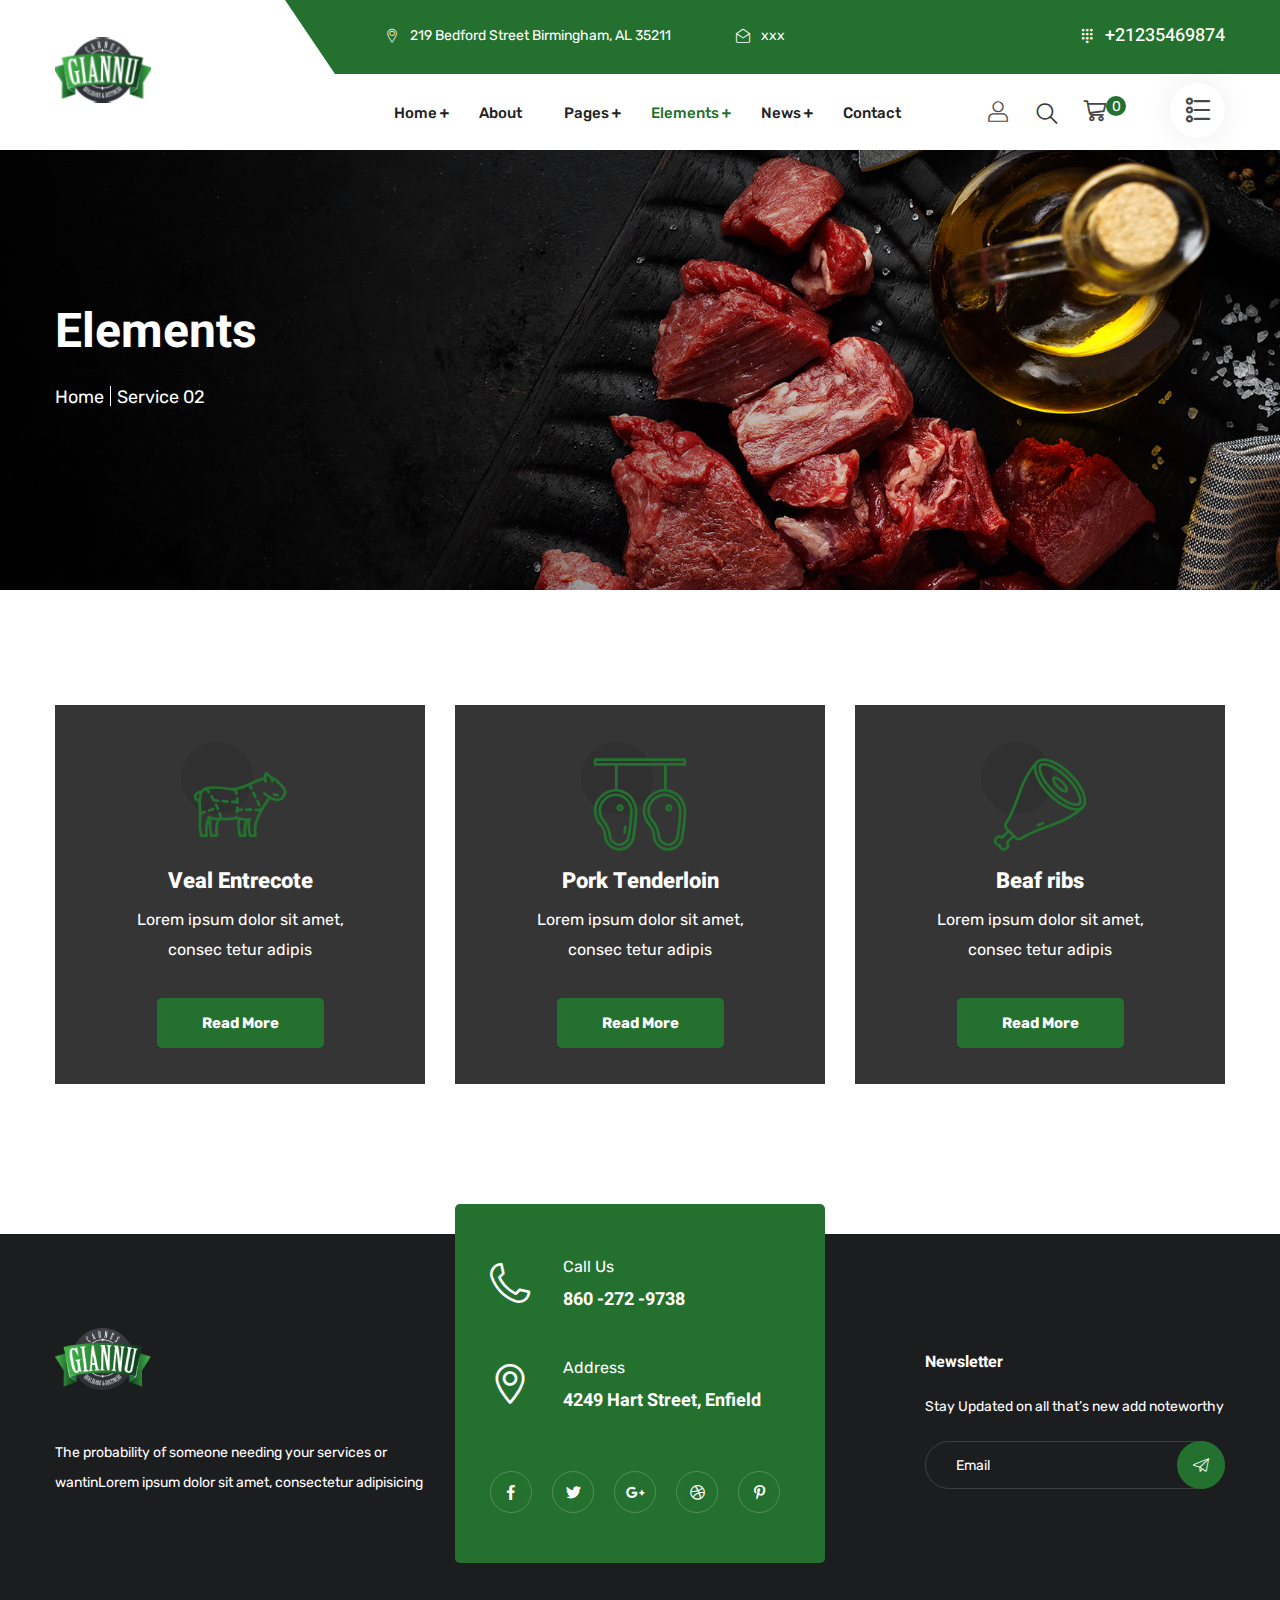
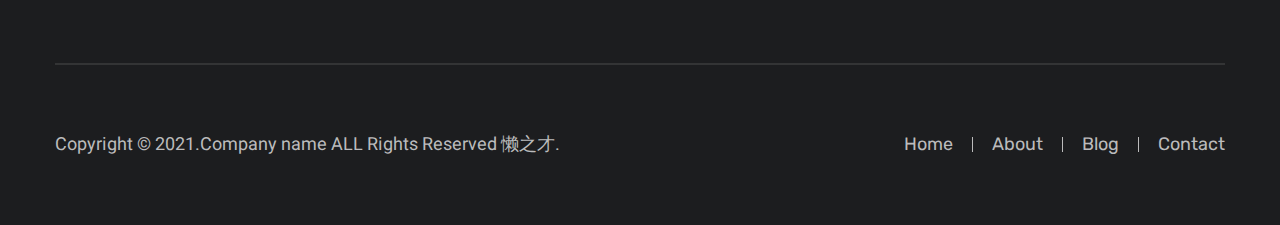
==== service-element-2.html @ 1b52df6f "first commit" ====
<!DOCTYPE html>
<html lang="en">
<head>
<meta charset="utf-8">
<meta http-equiv="X-UA-Compatible" content="IE=edge">
<meta name="viewport" content="width=device-width, initial-scale=1.0, maximum-scale=1.0, user-scalable=0">

<title>Carneshop - HTML 5 Template Preview</title>

<!-- Fav Icon -->
<link rel="icon" href="assets/images/favicon.ico" type="image/x-icon">

<!-- Google Fonts -->
<link href="https://fonts.googleapis.com/css2?family=Heebo:wght@100;300;400;500;700;800;900&display=swap" rel="stylesheet">
<link href="https://fonts.googleapis.com/css2?family=Rubik:ital,wght@0,300;0,400;0,500;0,700;0,900;1,300;1,400;1,500;1,700;1,900&display=swap" rel="stylesheet">

<!-- Stylesheets -->
<link href="assets/css/font-awesome-all.css" rel="stylesheet">
<link href="assets/css/flaticon.css" rel="stylesheet">
<link href="assets/css/owl.css" rel="stylesheet">
<link href="assets/css/bootstrap.css" rel="stylesheet">
<link href="assets/css/jquery.fancybox.min.css" rel="stylesheet">
<link href="assets/css/animate.css" rel="stylesheet">
<link href="assets/css/color.css" rel="stylesheet">
<link href="assets/css/style.css" rel="stylesheet">
<link href="assets/css/responsive.css" rel="stylesheet">

</head>


<!-- page wrapper -->
<body>

    <div class="boxed_wrapper ltr">

        <!-- preloader -->
        <div class="preloader"></div>
        <!-- preloader -->


        <!-- sidebar cart item -->
        <div class="xs-sidebar-group info-group info-sidebar">
            <div class="xs-overlay xs-bg-black"></div>
            <div class="xs-sidebar-widget">
                <div class="sidebar-widget-container">
                    <div class="widget-heading">
                        <a href="#" class="close-side-widget">X</a>
                    </div>
                    <div class="sidebar-textwidget">
                        <div class="sidebar-info-contents">
                            <div class="content-inner">
                                <div class="logo">
                                    <a href="index.html"><img src="assets/images/logo-2.png" alt="" /></a>
                                </div>
                                <div class="content-box">
                                    <h4>About Us</h4>
                                    <p>Lorem ipsum dolor sit amet, consectetur adipisicing elit, sed do eiusmod tempor incididunt ut labore et dolore magna aliqua. Ut enim ad minim veniam, quis nostrud exercitation ullamco laboris.</p>
                                    <a href="about.html" class="theme-btn">About Us<i class="fas fa-long-arrow-alt-right"></i></a>
                                </div>
                                <div class="contact-info">
                                    <h4>Contact Info</h4>
                                    <ul>
                                        <li>Chicago 12, Melborne City, USA</li>
                                        <li><a href="tel:+8801682648101">+88 01682648101</a></li>
                                        <li><a href="mailto:xxx">xxx</a></li>
                                    </ul>
                                </div>
                                <ul class="social-box">
                                    <li class="facebook"><a href="#" class="fab fa-facebook-f"></a></li>
                                    <li class="twitter"><a href="#" class="fab fa-twitter"></a></li>
                                    <li class="linkedin"><a href="#" class="fab fa-linkedin-in"></a></li>
                                    <li class="instagram"><a href="#" class="fab fa-instagram"></a></li>
                                </ul>
                            </div>
                        </div>
                    </div>
                </div>
            </div>
        </div>
        <!-- END sidebar widget item -->


        <!-- main header -->
        <header class="main-header">
            <div class="header-top">
                <div class="auto-container">
                    <div class="top-info">
                        <ul class="info-list clearfix">
                            <li>
                                <i class="flaticon-location-pin"></i>
                                219 Bedford Street Birmingham, AL 35211
                            </li>
                            <li>
                                <i class="flaticon-envelope"></i>
                                <a href="mailto:xxx">xxx</a>
                            </li>
                            <li class="phone">
                                <i class="flaticon-dial"></i>
                                <a href="tel:234554657345">+21235469874</a>
                            </li>
                        </ul>
                    </div>
                </div>
            </div>
            <div class="header-upper">
                <div class="auto-container">
                    <div class="outer-box clearfix">
                        <div class="logo-box">
                            <figure class="logo"><a href="index.html"><img src="assets/images/logo.png" alt=""></a></figure>
                        </div>
                        <div class="menu-area pull-right">
                            <!--Mobile Navigation Toggler-->
                            <div class="mobile-nav-toggler">
                                <i class="icon-bar"></i>
                                <i class="icon-bar"></i>
                                <i class="icon-bar"></i>
                            </div>
                            <nav class="main-menu navbar-expand-md navbar-light">
                                <div class="collapse navbar-collapse show clearfix" id="navbarSupportedContent">
                                    <ul class="navigation clearfix">
                                        <li class="dropdown"><a href="index.html">Home</a>
                                            <ul>
                                                <li><a href="index.html">Home Page 01</a></li>
                                                <li><a href="index-2.html">Home Page 02</a></li>
                                                <li><a href="index-rtl.html">Home RTL</a></li>
                                                <li><a href="index-onepage.html">Home OnePage</a></li>
                                                <li class="dropdown"><a href="index.html">Header Style</a>
                                                    <ul>
                                                        <li><a href="index.html">Header Style 01</a></li>
                                                        <li><a href="index-2.html">Header Style 02</a></li>
                                                    </ul>
                                                </li>
                                            </ul>
                                        </li> 
                                        <li><a href="about.html">About</a></li> 
                                        <li class="dropdown"><a href="index.html">Pages</a>
                                            <ul>
                                                <li><a href="shop-1.html">Shop 01</a></li>
                                                <li><a href="shop-2.html">Shop 02</a></li>
                                                <li><a href="shop-details.html">Shop Details</a></li>
                                                <li><a href="pricing.html">Pricing Plan</a></li>
                                                <li><a href="team.html">Our Team</a></li>
                                                <li><a href="faq.html">Faq's</a></li>
                                                <li><a href="testimonial.html">Testimonials</a></li>
                                                <li><a href="error.html">Error Page</a></li>
                                            </ul>
                                        </li>
                                        <li class="current dropdown"><a href="index.html">Elements</a>
                                            <div class="megamenu">
                                                <div class="row clearfix">
                                                    <div class="col-lg-4 column">
                                                        <ul>
                                                            <li><h4>Elements 1</h4></li>
                                                            <li><a href="about-element-1.html">About 01</a></li>
                                                            <li><a href="about-element-2.html">About 02</a></li>
                                                            <li><a href="service-element-1.html">Service 01</a></li>
                                                            <li><a href="service-element-2.html">Service 02</a></li>
                                                            <li><a href="service-element-3.html">Service 03</a></li>
                                                            <li><a href="service-element-4.html">Service 04</a></li>
                                                        </ul>
                                                    </div>
                                                    <div class="col-lg-4 column">
                                                        <ul>
                                                            <li><h4>Elements 2</h4></li>
                                                            <li><a href="shop-element-1.html">Shop 01</a></li>
                                                            <li><a href="shop-element-2.html">Shop 02</a></li>
                                                            <li><a href="shop-element-3.html">Shop 03</a></li>
                                                            <li><a href="shop-element-4.html">Shop 04</a></li>
                                                            <li><a href="team-element-1.html">Team 01</a></li>
                                                            <li><a href="team-element-2.html">Team 02</a></li>
                                                        </ul>
                                                    </div>  
                                                    <div class="col-lg-4 column">
                                                        <ul>
                                                            <li><h4>Elements 3</h4></li>
                                                            <li><a href="blog-element-1.html">Blog 01</a></li>
                                                            <li><a href="blog-element-2.html">Blog 02</a></li>
                                                            <li><a href="clients-element.html">Clients Block</a></li>
                                                            <li><a href="project-element.html">Project Block</a></li>
                                                            <li><a href="testimonial-element.html">Testimonial Block</a></li>
                                                            <li><a href="feature-element.html">Feature Block</a></li>
                                                        </ul>
                                                    </div>                                      
                                                </div>                                           
                                            </div>
                                        </li>    
                                        <li class="dropdown"><a href="index.html">News</a>
                                            <ul>
                                                <li><a href="blog.html">Our Blog</a></li>
                                                <li><a href="blog-details.html">Blog Details</a></li>
                                            </ul>
                                        </li> 
                                        <li><a href="contact.html">Contact</a></li>               
                                    </ul>
                                </div>
                            </nav>
                            <ul class="menu-right-content pull-left clearfix">
                                <li class="user-box"><a href="index.html"><i class="flaticon-user-symbol-of-thin-outline"></i></a></li>
                                <li class="search-box-outer">
                                    <div class="dropdown">
                                        <button class="search-box-btn" type="button" id="dropdownMenu3" data-toggle="dropdown" aria-haspopup="true" aria-expanded="false"><span class="flaticon-search"></span></button>
                                        <ul class="dropdown-menu pull-right search-panel" aria-labelledby="dropdownMenu3">
                                            <li class="panel-outer">
                                                <div class="form-container">
                                                    <form method="post" action="blog.html">
                                                        <div class="form-group">
                                                            <input type="search" name="field-name" value="" placeholder="Search...." required="">
                                                            <button type="submit" class="search-btn"><span class="fas fa-search"></span></button>
                                                        </div>
                                                    </form>
                                                </div>
                                            </li>
                                        </ul>
                                    </div>
                                </li>
                                <li class="cart-box"><a href="shop-1.html"><i class="flaticon-shopping-cart-1"></i><span>0</span></a></li>
                                <li class="nav-box">
                                    <div class="nav-btn nav-toggler navSidebar-button clearfix">
                                        <i class="flaticon-list"></i>
                                    </div>
                                </li>
                            </ul>
                        </div>
                    </div>
                </div>
            </div>

            <!--sticky Header-->
            <div class="sticky-header">
                <div class="auto-container">
                    <div class="outer-box clearfix">
                        <figure class="logo-box pull-left"><a href="index.html"><img src="assets/images/small-logo.png" alt=""></a></figure>
                        <div class="menu-area pull-right">
                            <nav class="main-menu clearfix">
                                <!--Keep This Empty / Menu will come through Javascript-->
                            </nav>
                        </div>
                    </div>
                </div>
            </div>
        </header>
        <!-- main-header end -->

        <!-- Mobile Menu  -->
        <div class="mobile-menu">
            <div class="menu-backdrop"></div>
            <div class="close-btn"><i class="fas fa-times"></i></div>
            
            <nav class="menu-box">
                <div class="nav-logo"><a href="index.html"><img src="assets/images/logo-2.png" alt="" title=""></a></div>
                <div class="menu-outer"><!--Here Menu Will Come Automatically Via Javascript / Same Menu as in Header--></div>
                <div class="contact-info">
                    <h4>Contact Info</h4>
                    <ul>
                        <li>Chicago 12, Melborne City, USA</li>
                        <li><a href="tel:+8801682648101">+88 01682648101</a></li>
                        <li><a href="mailto:xxx">xxx</a></li>
                    </ul>
                </div>
                <div class="social-links">
                    <ul class="clearfix">
                        <li><a href="index.html"><span class="fab fa-twitter"></span></a></li>
                        <li><a href="index.html"><span class="fab fa-facebook-square"></span></a></li>
                        <li><a href="index.html"><span class="fab fa-pinterest-p"></span></a></li>
                        <li><a href="index.html"><span class="fab fa-instagram"></span></a></li>
                        <li><a href="index.html"><span class="fab fa-youtube"></span></a></li>
                    </ul>
                </div>
            </nav>
        </div><!-- End Mobile Menu -->

        
        <!--Page Title-->
        <section class="page-title" style="background-image: url(assets/images/background/page-title.jpg);">
            <div class="auto-container">
                <div class="content-box">
                    <div class="title-box">
                        <h1>Elements</h1>
                    </div>
                    <ul class="bread-crumb clearfix">
                        <li><a href="index.html">Home</a></li>
                        <li>Service 02</li>
                    </ul>
                </div>
            </div>
        </section>
        <!--End Page Title-->


        <!-- service-section -->
        <section class="service-section">
            <div class="auto-container">
                <div class="three-item-carousel owl-carousel owl-theme owl-dots-none owl-nav-none">
                    <div class="service-block-one">
                        <div class="inner-box">
                            <div class="icon-box"><i class="flaticon-meat-4"></i></div>
                            <h3><a href="index.html">Veal Entrecote</a></h3>
                            <p>Lorem ipsum dolor sit amet, consec tetur adipis</p>
                            <div class="btn-box">
                                <a href="index.html" class="theme-btn">Read More</a>
                            </div>
                        </div>
                    </div>
                    <div class="service-block-one">
                        <div class="inner-box">
                            <div class="icon-box"><i class="flaticon-hang"></i></div>
                            <h3><a href="index.html">Pork Tenderloin</a></h3>
                            <p>Lorem ipsum dolor sit amet, consec tetur adipis</p>
                            <div class="btn-box">
                                <a href="index.html" class="theme-btn">Read More</a>
                            </div>
                        </div>
                    </div>
                    <div class="service-block-one">
                        <div class="inner-box">
                            <div class="icon-box"><i class="flaticon-meat-5"></i></div>
                            <h3><a href="index.html">Beaf ribs</a></h3>
                            <p>Lorem ipsum dolor sit amet, consec tetur adipis</p>
                            <div class="btn-box">
                                <a href="index.html" class="theme-btn">Read More</a>
                            </div>
                        </div>
                    </div>
                </div>
            </div>
        </section>
        <!-- service-section end -->


        <!-- main-footer -->
        <footer class="main-footer">
            <div class="auto-container">
                <div class="footer-top">
                    <div class="widget-section">
                        <div class="row clearfix">
                            <div class="col-lg-4 col-md-6 col-sm-12 footer-column">
                                <div class="footer-widget logo-widget">
                                    <figure class="footer-logo"><a href="index.html"><img src="assets/images/footer-logo.png" alt=""></a></figure>
                                    <div class="text">
                                        <p>The probability of someone needing your services or wantinLorem ipsum dolor sit amet, consectetur adipisicing </p>
                                    </div>
                                </div>
                            </div>
                            <div class="col-lg-4 col-md-6 col-sm-12 footer-column">
                                <div class="footer-widget contact-widget">
                                    <ul class="info clearfix">
                                        <li>
                                            <i class="flaticon-phone"></i>
                                            <p>Call Us</p>
                                            <h5><a href="tel:8602729738">860 -272 -9738</a></h5>
                                        </li>
                                        <li>
                                            <i class="flaticon-maps-and-flags"></i>
                                            <p>Address</p>
                                            <h5>4249 Hart Street, Enfield</h5>
                                        </li>
                                    </ul>
                                    <ul class="social-links clearfix"> 
                                        <li><a href="index.html"><i class="fab fa-facebook-f"></i></a></li>
                                        <li><a href="index.html"><i class="fab fa-twitter"></i></a></li>
                                        <li><a href="index.html"><i class="fab fa-google-plus-g"></i></a></li>
                                        <li><a href="index.html"><i class="fab fa-dribbble"></i></a></li>
                                        <li><a href="index.html"><i class="fab fa-pinterest-p"></i></a></li>
                                    </ul>
                                </div>
                            </div>
                            <div class="col-lg-4 col-md-6 col-sm-12 footer-column">
                                <div class="footer-widget newsletter-widget">
                                    <div class="widget-title">
                                        <h6>Newsletter</h6>
                                    </div>
                                    <div class="widget-content">
                                        <p>Stay Updated on all that’s new add noteworthy</p>
                                        <form action="contact.html" method="post" class="newsletter-form">
                                            <div class="form-group">
                                                <input type="email" name="email" placeholder="Email" required="">
                                                <button type="submit"><i class="flaticon-paper-plane-1"></i></button>
                                            </div>
                                        </form>
                                    </div>
                                </div>
                            </div>
                        </div>
                    </div>
                </div>
                <div class="footer-bottom clearfix">
                    <div class="copyright pull-left"><h5>Copyright &copy; 2021.Company name ALL Rights Reserved <a href="http://www.aizhanzhe.com/template.html" target="_blank">懒之才</a>.</h5></div>
                    <ul class="footer-nav pull-right clearfix">
                        <li><a href="index.html">Home</a></li>
                        <li><a href="index.html">About</a></li>
                        <li><a href="index.html">Blog</a></li>
                        <li><a href="index.html">Contact</a></li>
                    </ul>
                </div>
            </div>
        </footer>
        <!-- main-footer end -->


        <!--Scroll to top-->
        <button class="scroll-top scroll-to-target" data-target="html">
            <span class="fa fa-arrow-up"></span>
        </button>
    </div>


    <!-- jequery plugins -->
    <script src="assets/js/jquery.js"></script>
    <script src="assets/js/popper.min.js"></script>
    <script src="assets/js/bootstrap.min.js"></script>
    <script src="assets/js/owl.js"></script>
    <script src="assets/js/wow.js"></script>
    <script src="assets/js/validation.js"></script>
    <script src="assets/js/jquery.fancybox.js"></script>
    <script src="assets/js/appear.js"></script>
    <script src="assets/js/scrollbar.js"></script>
    <script src="assets/js/nav-tool.js"></script>

    <!-- main-js -->
    <script src="assets/js/script.js"></script>

</body><!-- End of .page_wrapper -->
</html>
---- assets/css/flaticon.css ----
/*
  	Flaticon icon font: Flaticon
  	Creation date: 30/05/2020 13:59
  	*/

@font-face {
  font-family: "Flaticon";
  src: url("../fonts/Flaticon.eot");
  src: url("../fonts/Flaticon.eot?#iefix") format("embedded-opentype"),
       url("../fonts/Flaticon.woff2") format("woff2"),
       url("../fonts/Flaticon.woff") format("woff"),
       url("../fonts/Flaticon.ttf") format("truetype"),
       url("../fonts/Flaticon.svg#Flaticon") format("svg");
  font-weight: normal;
  font-style: normal;
}

@media screen and (-webkit-min-device-pixel-ratio:0) {
  @font-face {
    font-family: "Flaticon";
    src: url("../fonts/Flaticon.svg#Flaticon") format("svg");
  }
}

[class^="flaticon-"]:before, [class*=" flaticon-"]:before,
[class^="flaticon-"]:after, [class*=" flaticon-"]:after {   
  font-family: Flaticon;
  font-style: normal;
}

.flaticon-location-pin:before { content: "\f100"; }
.flaticon-envelope:before { content: "\f101"; }
.flaticon-dial:before { content: "\f102"; }
.flaticon-list:before { content: "\f103"; }
.flaticon-user-symbol-of-thin-outline:before { content: "\f104"; }
.flaticon-search:before { content: "\f105"; }
.flaticon-loupe:before { content: "\f106"; }
.flaticon-shopping-cart:before { content: "\f107"; }
.flaticon-shopping-cart-1:before { content: "\f108"; }
.flaticon-hang:before { content: "\f109"; }
.flaticon-butchery:before { content: "\f10a"; }
.flaticon-food-and-restaurant:before { content: "\f10b"; }
.flaticon-knife:before { content: "\f10c"; }
.flaticon-meat:before { content: "\f10d"; }
.flaticon-food-and-restaurant-1:before { content: "\f10e"; }
.flaticon-apron:before { content: "\f10f"; }
.flaticon-male-chef:before { content: "\f110"; }
.flaticon-fork:before { content: "\f111"; }
.flaticon-chicken-breast:before { content: "\f112"; }
.flaticon-chicken-wings:before { content: "\f113"; }
.flaticon-meat-1:before { content: "\f114"; }
.flaticon-knife-1:before { content: "\f115"; }
.flaticon-refrigerator:before { content: "\f116"; }
.flaticon-glove:before { content: "\f117"; }
.flaticon-refrigerator-1:before { content: "\f118"; }
.flaticon-food-and-restaurant-2:before { content: "\f119"; }
.flaticon-beef:before { content: "\f11a"; }
.flaticon-knife-2:before { content: "\f11b"; }
.flaticon-meat-2:before { content: "\f11c"; }
.flaticon-steak:before { content: "\f11d"; }
.flaticon-meat-3:before { content: "\f11e"; }
.flaticon-food-and-restaurant-3:before { content: "\f11f"; }
.flaticon-food-and-restaurant-4:before { content: "\f120"; }
.flaticon-miscellaneous:before { content: "\f121"; }
.flaticon-meat-4:before { content: "\f122"; }
.flaticon-meat-claw:before { content: "\f123"; }
.flaticon-meat-grinder:before { content: "\f124"; }
.flaticon-pig:before { content: "\f125"; }
.flaticon-mutton:before { content: "\f126"; }
.flaticon-minced-meat:before { content: "\f127"; }
.flaticon-mezzaluna:before { content: "\f128"; }
.flaticon-meatloaf:before { content: "\f129"; }
.flaticon-meatball:before { content: "\f12a"; }
.flaticon-meat-slicer:before { content: "\f12b"; }
.flaticon-meat-5:before { content: "\f12c"; }
.flaticon-meat-6:before { content: "\f12d"; }
.flaticon-salami:before { content: "\f12e"; }
.flaticon-salt:before { content: "\f12f"; }
.flaticon-sausages:before { content: "\f130"; }
.flaticon-scale:before { content: "\f131"; }
.flaticon-scissors:before { content: "\f132"; }
.flaticon-turkey:before { content: "\f133"; }
.flaticon-food-and-restaurant-5:before { content: "\f134"; }
.flaticon-food-and-restaurant-6:before { content: "\f135"; }
.flaticon-food-and-restaurant-7:before { content: "\f136"; }
.flaticon-food-and-restaurant-8:before { content: "\f137"; }
.flaticon-sink:before { content: "\f138"; }
.flaticon-food-and-restaurant-9:before { content: "\f139"; }
.flaticon-call-center-agent:before { content: "\f13a"; }
.flaticon-free-delivery:before { content: "\f13b"; }
.flaticon-return-of-investment:before { content: "\f13c"; }
.flaticon-winner:before { content: "\f13d"; }
.flaticon-right:before { content: "\f13e"; }
.flaticon-left:before { content: "\f13f"; }
.flaticon-left-1:before { content: "\f140"; }
.flaticon-right-1:before { content: "\f141"; }
.flaticon-quote:before { content: "\f142"; }
.flaticon-notes:before { content: "\f143"; }
.flaticon-flag:before { content: "\f144"; }
.flaticon-medal:before { content: "\f145"; }
.flaticon-speaker:before { content: "\f146"; }
.flaticon-phone:before { content: "\f147"; }
.flaticon-maps-and-flags:before { content: "\f148"; }
.flaticon-paper-plane:before { content: "\f149"; }
.flaticon-paper-plane-1:before { content: "\f14a"; }
.flaticon-location:before { content: "\f14b"; }
.flaticon-long-right-arrow:before { content: "\f14c"; }
.flaticon-cart:before { content: "\f14d"; }
.flaticon-telephone:before { content: "\f14e"; }
.flaticon-mail:before { content: "\f14f"; }
---- assets/css/color.css ----
/* color file */

.scroll-top{
  background: #24712f;
}

.header-top .top-info:before{
  background: #24712f;
}

.main-menu .navigation > li > ul > li > a:hover{
	background: #24712f;
}

.main-menu .navigation > li > .megamenu li > a:hover{
	color: #24712f !important;
}

.main-menu .navigation > li > ul > li > ul > li > a:hover{
  	background: #24712f;
}

.main-header .menu-right-content .user-box a:hover{
  	color: #24712f !important;
}

.main-header .search-box-btn:hover{
	color: #24712f !important;
}

.main-header .menu-right-content .cart-box a:hover{
  color: #24712f !important;
}


.main-header .menu-right-content .cart-box a span{
	background: #24712f;
}

.main-header .menu-right-content .nav-box .nav-btn:hover{
  color: #24712f;
}

.main-menu .navigation > li.dropdown.current > a:before,
.main-menu .navigation > li.dropdown:hover > a:before{
	color: #24712f;
}

.main-menu .navigation > li.current > a,
.main-menu .navigation > li:hover > a{
  color: #24712f;
}

.main-header .search-box-outer .dropdown-menu{
	background: #24712f;
}

.main-header .search-panel input:focus + button,
.main-header .search-panel button:hover{
  color: #24712f;
}

.theme-btn{
	background: #24712f;
}

.sidebar-info-contents .content-inner .contact-info ul li a:hover{
  color: #24712f;
}

.sidebar-info-contents .content-inner .social-box li a:hover{
  color: #24712f;
  border-color: #24712f;
}

.sticky-header .main-menu .navigation > li.current > a,
.sticky-header .main-menu .navigation > li a:hover{
	background: #24712f;
}

#video_block_1 .video-inner a{
	color: #24712f;
}

.sec-title span{
	color: #24712f;
}

#content_block_1 .content-box .list li:before{
	color: #24712f;
}

.main-slider-carousel .owl-nav .owl-prev:hover,
.main-slider-carousel .owl-nav .owl-next:hover{
  border-color: #24712f !important;
  background: #24712f;
}

.service-block-one .inner-box .icon-box{
	color: #24712f;
}

.service-block-one .inner-box:before{
	background: #24712f;
}

#content_block_2 .content-box .list li i{
	color: #24712f;
}

#content_block_2 .content-box .link-box a{
	color: #24712f;
}

.shop-block-one .inner-box .image-box .list li:first-child a{
	background: #24712f;
}

.shop-block-one .inner-box .image-box .list li:last-child a:hover{
 	background: #24712f;
}

.shop-block-one .inner-box .lower-content h6 a:hover{
  color: #24712f;
}

.shop-block-one .inner-box .lower-content .rating li{
	color: #fec104;
}

.shop-block-one .inner-box .lower-content .price{
	color: #24712f;
}

.portfolio-block-one .inner-box .lower-content .inner{
	background: #24712f;
}

.portfolio-block-one .inner-box .lower-content .inner .link a:hover{
	color: #24712f;
}

.close-side-widget:hover{
  color: #24712f;
}

.portfolio-section .owl-nav .owl-prev,
.portfolio-section .owl-nav .owl-next{
	color: #24712f;
}

.portfolio-section .owl-nav .owl-prev:hover,
.portfolio-section .owl-nav .owl-next:hover{
  background: #24712f;
}

.testimonial-block-one .inner-box .icon-box{
	color: #24712f;
}

.testimonial-block-one .inner-box .author-box h5{
	color: #24712f;
}

.testimonial-section .owl-nav .owl-prev,
.testimonial-section .owl-nav .owl-next{
	color: #24712f;
}

.testimonial-section .owl-nav .owl-prev:hover,
.testimonial-section .owl-nav .owl-next:hover{
  background: #24712f;
}

.counter-block-one .inner-box .icon-box{
	color: #24712f;
}

.counter-block-one .inner-box .icon-box:before{
	background: #24712f;
}

.team-section .outer-container:before{
	background: #24712f;
}

.team-block-one .inner-box .image-box{
	background: #24712f;
}

.team-block-one .inner-box .image-box .social-links li a:hover{
	color: #24712f;
}

.team-block-one .inner-box .lower-content h3 a:hover{
  color: #24712f;
}

.news-block-one .inner-box .image-box{
	background: #24712f;
}

.news-block-one .inner-box .lower-content .post-info li a:hover{
  color: #24712f !important;
}

.news-block-one .inner-box .lower-content h4 a:hover{
	color: #24712f !important;
}

.news-block-one .inner-box .lower-content .link a{
	color: #24712f;
}

.main-footer .footer-top .contact-widget{
	background: #24712f;
}

.main-footer .footer-top .contact-widget .social-links li a:hover{
	color: #24712f;
}

.main-footer .footer-top .newsletter-widget .newsletter-form .form-group button{
	background: #24712f;
}

.main-footer .footer-bottom .copyright h5 a:hover{
  color: #24712f;
}

.main-footer .footer-bottom .footer-nav li a:hover{
  color: #24712f;
}

.main-footer .footer-top .newsletter-widget .newsletter-form .form-group input:focus{
  border-color: #24712f !important;
}

.main-header.style-two .header-top .social-links li a:hover{
  color: #24712f;
}

.feature-section .inner-container{
	background: #24712f;
}

#content_block_2 .content-box.light .link-box a:hover{
	color: #24712f;
}

.service-block-two .inner-box .icon-box:before{
	background: #24712f;
}

.service-block-two .inner-box h3 a:hover{
  color: #24712f;
}

.service-block-two .inner-box .link a{
	color: #24712f;
}

.service-block-two .inner-box .link a:hover{
	background: #24712f;
}

.shop-block-two .inner-box .image-box .list li:first-child a{
	background: #24712f;
}

.shop-block-two .inner-box .image-box .list li:last-child a:hover{
	background: #24712f;
}

.shop-block-two .inner-box .lower-content .inner:before{
	background: #24712f;
}

.page-title .content-box .bread-crumb li a:hover{
  color: #24712f;
}

.shop-block-one .inner-box:hover .image-box{
	border-color: #24712f;
}

.pagination li a:hover,
.pagination li a.active{
	background: #24712f;
}

.sidebar .category-widget .category-list li i{
	color: #24712f;
}

.ui-widget-header{
	background: #24712f;
}

.range-slider .ui-state-default,
.range-slider .ui-widget-content .ui-state-default{
	background: #24712f;
}

.sidebar .sidebar-tags .tags-list li a:hover{
	background: #24712f;
}

.product-details-content .slider-pager li a.active{
  border-color: #24712f;
}

.product-details-content .product-details .rating-box li{
	color: #fec104;
}

.product-details-content .product-details .reviews a:hover{
  color: #24712f;
}

.product-details-content .product-details .other-links ul li a:hover{
  color: #24712f;
}

.product-details-content .product-details .share-option li a:hover{
	background: #24712f;
}

.shop-details .product-discription .tab-btn-box .tab-btns li:hover,
.shop-details .product-discription .tab-btn-box .tab-btns li.active-btn{
  background: #24712f;
}

.pricing-section .title-box{
	background: #24712f;
}

.pricing-section .inner-box .single-item .pricing-header span{
	color: #24712f;
}

.accordion-box .block .acc-btn h3:before{
	background: #24712f;
}

.accordion-box .block .acc-btn.active .icon-outer{
	background: #24712f;
}

.error-section .text a:hover{
	color: #24712f;
}

.error-section .content-box h1{
	color: #24712f;
}

.news-block-one .inner-box .lower-content h3 a:hover{
  color: #24712f;
}

.sidebar .sidebar-search .search-form .form-group button{
	background: #24712f;
}

.sidebar .sidebar-search .search-form .form-group input:focus{
  border-color: #24712f !important;
}

.sidebar .post-widget .post-inner .post .image-box{
	background: #24712f;
}

.sidebar .post-widget .post-inner .post h6 a:hover{
  color: #24712f;
}

.sidebar .twitter-post .widget-content .text p span{
	color: #24712f;
}

.sidebar .twitter-post .widget-content .text p a:hover{
  color: #24712f;
}

.sidebar .twitter-post .owl-theme .owl-dots .owl-dot.active span,
.sidebar .twitter-post .owl-theme .owl-dots .owl-dot span:hover{
	background: #24712f;
}

.sidebar .sidebar-instagram .image-list li .image-box{
	background: #24712f;
}

.blog-details-content .inner-box .content-one .post-info li a:hover{
  color: #24712f;
}

.blog-details-content .inner-box .two-column .text .list li:before{
	background: #24712f;
}

.blog-details-content .post-share-option .post-share li a:hover{
	background: #24712f;
}

.blog-details-content .post-share-option .post-tags li a:hover{
  background: #24712f;
}

.blog-details-content .comments-area .comment .comment-inner .replay-btn{
	color: #24712f;
}

.blog-details-content .comments-area .comment .comment-inner .replay-btn:hover{
  background: #24712f;
}

.blog-details-content .comments-form-area .comment-form .form-group input:focus,
.blog-details-content .comments-form-area .comment-form .form-group textarea:focus{
  border-color: #24712f !important;
}

.contact-info-section .inner-container{
	background: #24712f;
}

.contact-section .form-inner .form-group input:focus,
.contact-section .form-inner .form-group textarea:focus{
  border-color: #24712f !important;
}

.news-block-one .inner-box .lower-content .post-info-2 li i{
	color: #24712f;
}

.news-block-one .inner-box .lower-content .post-info-2 li a:hover{
	color: #24712f;
}
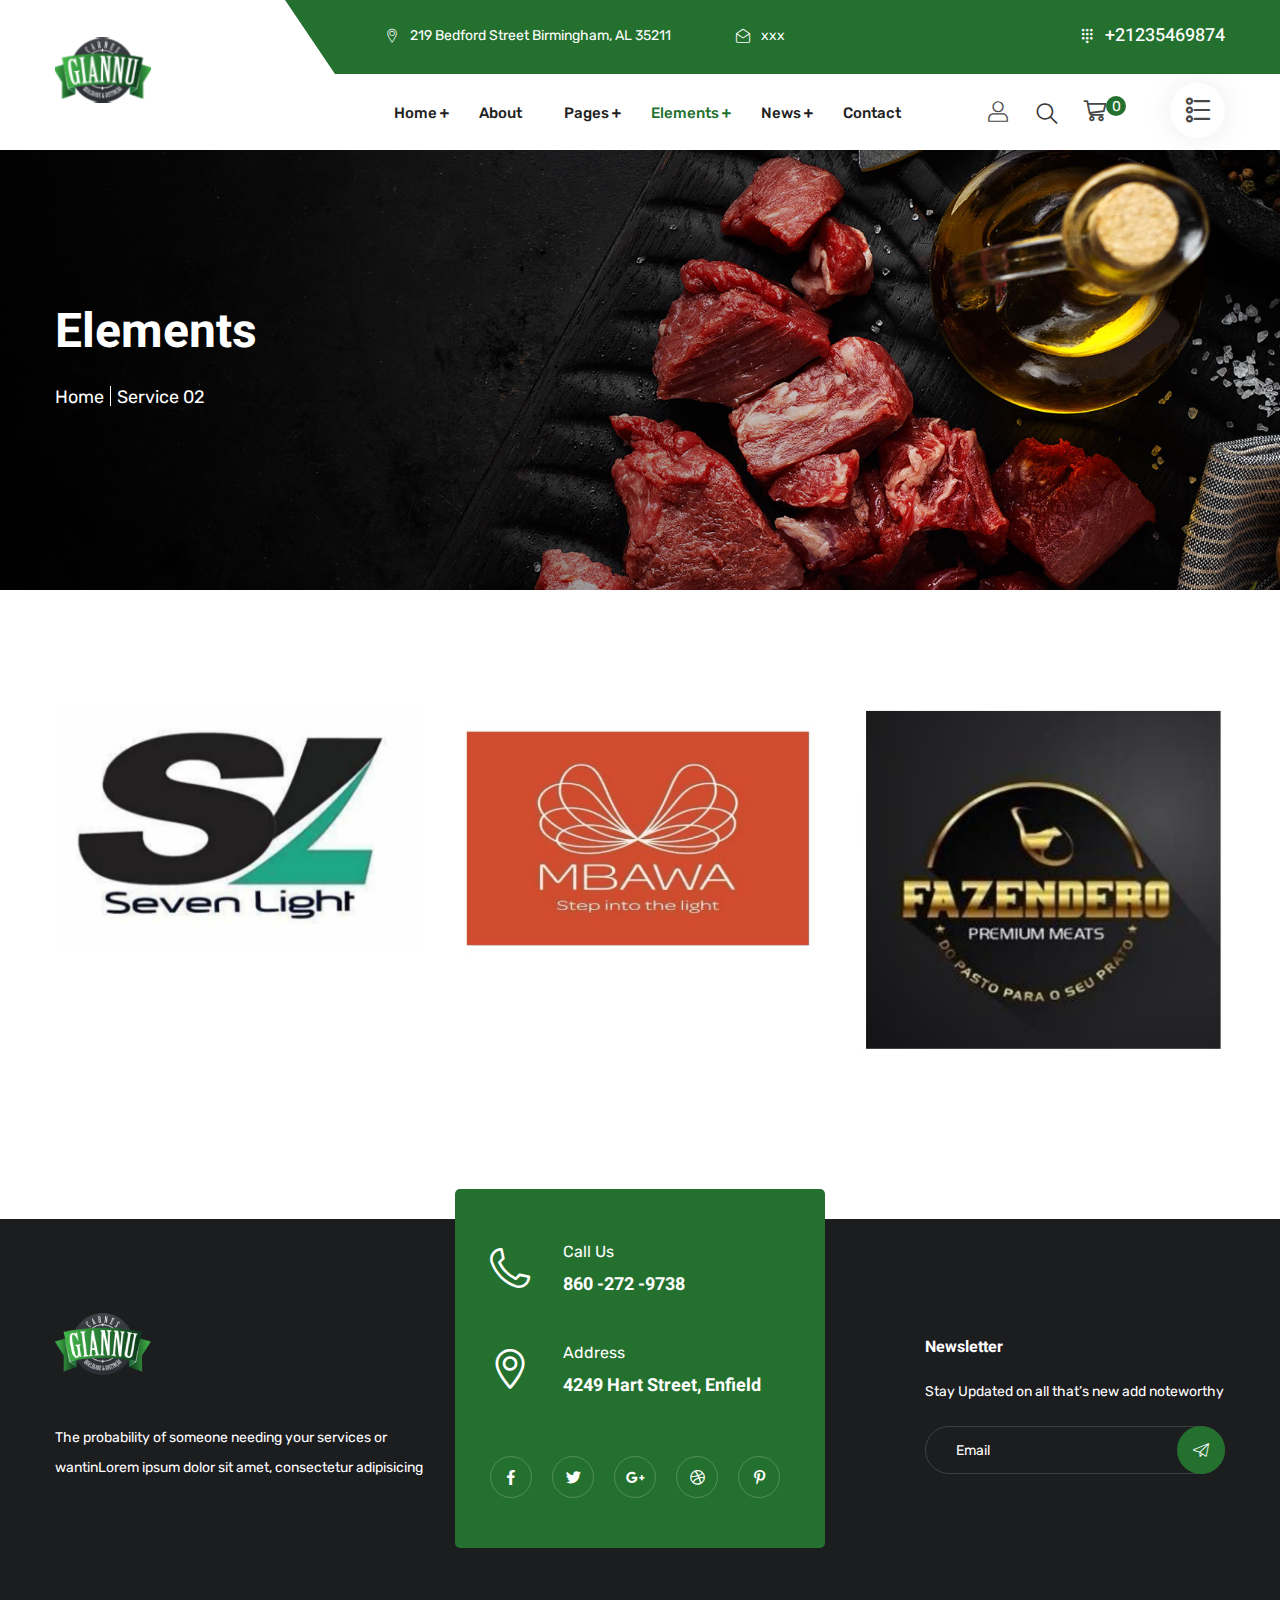
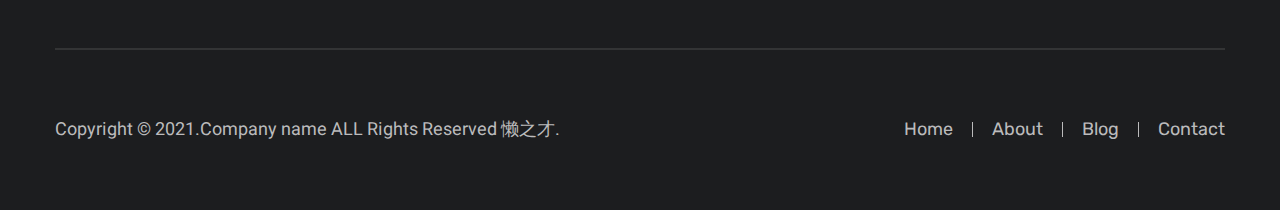
==== commit aa752f8c: "update" ====
--- a/service-element-2.html
+++ b/service-element-2.html
@@ -292,35 +292,23 @@
             <div class="auto-container">
                 <div class="three-item-carousel owl-carousel owl-theme owl-dots-none owl-nav-none">
                     <div class="service-block-one">
-                        <div class="inner-box">
-                            <div class="icon-box"><i class="flaticon-meat-4"></i></div>
-                            <h3><a href="index.html">Veal Entrecote</a></h3>
-                            <p>Lorem ipsum dolor sit amet, consec tetur adipis</p>
-                            <div class="btn-box">
-                                <a href="index.html" class="theme-btn">Read More</a>
-                            </div>
-                        </div>
-                    </div>
-                    <div class="service-block-one">
-                        <div class="inner-box">
-                            <div class="icon-box"><i class="flaticon-hang"></i></div>
-                            <h3><a href="index.html">Pork Tenderloin</a></h3>
-                            <p>Lorem ipsum dolor sit amet, consec tetur adipis</p>
-                            <div class="btn-box">
-                                <a href="index.html" class="theme-btn">Read More</a>
-                            </div>
-                        </div>
-                    </div>
-                    <div class="service-block-one">
-                        <div class="inner-box">
-                            <div class="icon-box"><i class="flaticon-meat-5"></i></div>
-                            <h3><a href="index.html">Beaf ribs</a></h3>
-                            <p>Lorem ipsum dolor sit amet, consec tetur adipis</p>
-                            <div class="btn-box">
-                                <a href="index.html" class="theme-btn">Read More</a>
-                            </div>
-                        </div>
-                    </div>
+                        <div class="">
+                          <img class="img-fluid" src="assets/images/parceiros/one.jpg" />
+                        </div>
+                    </div>
+                      <div class="service-block-one">
+                        <div class="">
+                          <img class="img-fluid" src="assets/images/parceiros/two.jpg" />
+                        </div>
+                    </div>
+                    
+                      <div class="service-block-one">
+                        <div class="">
+                          <img class="img-fluid" src="assets/images/parceiros/three.jpg" />
+                        </div>
+                    </div>
+                    
+                    
                 </div>
             </div>
         </section>
--- a/assets/css/style.css
+++ b/assets/css/style.css
@@ -1,4 +1,3 @@
- 
 /* Css For Carneshop */
 
 /************ TABLE OF CONTENTS ***************
@@ -42,8 +41,6 @@
 
 **********************************************/
 
-
-
 /*** 
 
 ====================================================================
@@ -52,12 +49,11 @@
 
  ***/
 * {
-  margin:0px;
-  padding:0px;
-  border:none;
-  outline:none;
-}
-
+  margin: 0px;
+  padding: 0px;
+  border: none;
+  outline: none;
+}
 
 /*** 
 
@@ -67,50 +63,49 @@
 
  ***/
 
-
 body {
-  font-size:16px;
-  color:#565872;
-  line-height:30px;
-  font-weight:400;
-  background:#ffffff;
-  font-family: 'Rubik', sans-serif;
-  background-size:cover;
-  background-repeat:no-repeat;
-  background-position:center top;
+  font-size: 16px;
+  color: #565872;
+  line-height: 30px;
+  font-weight: 400;
+  background: #ffffff;
+  font-family: "Rubik", sans-serif;
+  background-size: cover;
+  background-repeat: no-repeat;
+  background-position: center top;
   -webkit-font-smoothing: antialiased;
 }
 
-  @media (min-width:1200px) {
+@media (min-width: 1200px) {
   .container {
     max-width: 1200px;
     padding: 0px 15px;
   }
 }
 
-.large-container{
+.large-container {
   max-width: 1560px;
   padding: 0px 15px;
   margin: 0 auto;
 }
 
-.container-fluid{
+.container-fluid {
   padding: 0px;
 }
 
-.auto-container{
-  position:static;
-  max-width:1200px;
-  padding:0px 15px;
-  margin:0 auto;
-}
-
-.small-container{
-  max-width:680px;
-  margin:0 auto;
-}
-
-.boxed_wrapper{
+.auto-container {
+  position: static;
+  max-width: 1200px;
+  padding: 0px 15px;
+  margin: 0 auto;
+}
+
+.small-container {
+  max-width: 680px;
+  margin: 0 auto;
+}
+
+.boxed_wrapper {
   position: relative;
   overflow: hidden;
   margin: 0 auto;
@@ -118,94 +113,100 @@
   min-width: 300px;
 }
 
-
-a{
-  text-decoration:none;
-  transition:all 500ms ease;
-  -moz-transition:all 500ms ease;
-  -webkit-transition:all 500ms ease;
-  -ms-transition:all 500ms ease;
-  -o-transition:all 500ms ease;
-}
-
-a:hover{
-  text-decoration:none;
-  outline:none;
-}
-
-input,button,select,textarea{
-  font-family: 'Rubik', sans-serif;
+a {
+  text-decoration: none;
+  transition: all 500ms ease;
+  -moz-transition: all 500ms ease;
+  -webkit-transition: all 500ms ease;
+  -ms-transition: all 500ms ease;
+  -o-transition: all 500ms ease;
+}
+
+a:hover {
+  text-decoration: none;
+  outline: none;
+}
+
+input,
+button,
+select,
+textarea {
+  font-family: "Rubik", sans-serif;
   font-weight: 400;
   font-size: 16px;
 }
 
-ul,li{
-  list-style:none;
-  padding:0px;
-  margin:0px; 
-}
-
-input{
+ul,
+li {
+  list-style: none;
+  padding: 0px;
+  margin: 0px;
+}
+
+input {
   transition: all 500ms ease;
 }
 
 button:focus,
 input:focus,
-textarea:focus{
+textarea:focus {
   outline: none;
   box-shadow: none;
   transition: all 500ms ease;
 }
 
-p{
+p {
   position: relative;
   font-size: 16px;
   line-height: 30px;
-  font-family: 'Rubik', sans-serif;
+  font-family: "Rubik", sans-serif;
   color: #565872;
   margin: 0px;
   transition: all 500ms ease;
 }
 
-h1,h2,h3,h4,h5,h6{
-  position:relative;
-  font-family: 'Heebo', sans-serif;
+h1,
+h2,
+h3,
+h4,
+h5,
+h6 {
+  position: relative;
+  font-family: "Heebo", sans-serif;
   font-weight: 400;
   color: #253b70;
   margin: 0px;
   transition: all 500ms ease;
 }
 
-
 /* Preloader */
 
-.preloader{
-  position: fixed; 
-  left:0px;
-  top:0px;
-  height:100%;
-  width: 100%;
-  z-index:999999;
-  background-color:#fff;
-  background-position:center center;
-  background-repeat:no-repeat;
-  background-image:url(../images/preloader.gif);
-}
-
-.centred{
+.preloader {
+  position: fixed;
+  left: 0px;
+  top: 0px;
+  height: 100%;
+  width: 100%;
+  z-index: 999999;
+  background-color: #fff;
+  background-position: center center;
+  background-repeat: no-repeat;
+  background-image: url(../images/preloader.gif);
+}
+
+.centred {
   text-align: center;
 }
 
-.pull-left{
+.pull-left {
   float: left;
 }
 
-.pull-right{
+.pull-right {
   float: right;
 }
 
-
-figure{
+figure {
   margin: 0px;
 }
 
@@ -213,28 +214,27 @@
   display: inline-block;
   max-width: 100%;
   height: auto;
-  transition-delay: .1s;
+  transition-delay: 0.1s;
   transition-timing-function: ease-in-out;
-  transition-duration: .7s;
+  transition-duration: 0.7s;
   transition-property: all;
 }
 
-
 @keyframes pulse {
-    50% {
-        box-shadow: 0 0 0 10px rgba(255, 255, 255, 0.5);
-    }
+  50% {
+    box-shadow: 0 0 0 10px rgba(255, 255, 255, 0.5);
+  }
 }
 
 /** button **/
 
-.theme-btn{
+.theme-btn {
   position: relative;
   display: inline-block;
   font-size: 15px;
   line-height: 26px;
   font-weight: 700;
-  font-family: 'Rubik', sans-serif;
+  font-family: "Rubik", sans-serif;
   color: #fff !important;
   text-align: center;
   cursor: pointer;
@@ -244,9 +244,9 @@
   transition: all 500ms ease;
 }
 
-.theme-btn:before{
-  position: absolute;
-  content: '';
+.theme-btn:before {
+  position: absolute;
+  content: "";
   background: #1c1d1f;
   width: 100%;
   height: 100%;
@@ -268,31 +268,31 @@
   transition-timing-function: ease-out;
 }
 
-.theme-btn:hover:before{
+.theme-btn:hover:before {
   -webkit-transform: scaleX(1);
   transform: scaleX(1);
   -webkit-transition-timing-function: cubic-bezier(0.52, 1.64, 0.37, 0.66);
   transition-timing-function: cubic-bezier(0.52, 1.64, 0.37, 0.66);
 }
 
-.theme-btn i{
+.theme-btn i {
   position: relative;
   top: 2px;
   font-size: 20px;
   margin-left: 40px;
 }
 
-.pagination{
-  position: relative;
-  display: block;
-}
-
-.pagination li{
+.pagination {
+  position: relative;
+  display: block;
+}
+
+.pagination li {
   display: inline-block;
   margin: 0px 8px;
 }
 
-.pagination li a{
+.pagination li a {
   position: relative;
   display: inline-block;
   font-size: 16px;
@@ -301,7 +301,7 @@
   line-height: 55px;
   color: #222;
   background: #fbe9e9;
-  font-family: 'Heebo', sans-serif;
+  font-family: "Heebo", sans-serif;
   border-radius: 50%;
   font-weight: 700;
   text-align: center;
@@ -309,7 +309,7 @@
 }
 
 .pagination li a:hover,
-.pagination li a.active{
+.pagination li a.active {
   color: #fff;
 }
 
@@ -329,7 +329,7 @@
   border-radius: 50%;
 }
 
-.scroll-top:hover{
+.scroll-top:hover {
   box-shadow: 0 5px 5px rgba(0, 0, 0, 0.5);
 }
 
@@ -337,31 +337,31 @@
   bottom: 30px;
 }
 
-.scroll-top span{
-  color: #fff;
-}
-
-.sec-title{
+.scroll-top span {
+  color: #fff;
+}
+
+.sec-title {
   position: relative;
   display: block;
   margin-bottom: 30px;
 }
 
-.sec-title.text-center{
+.sec-title.text-center {
   text-align: center;
 }
 
-.sec-title span{
+.sec-title span {
   position: relative;
   display: block;
   font-size: 16px;
   line-height: 26px;
-  font-family: 'Heebo', sans-serif;
+  font-family: "Heebo", sans-serif;
   font-weight: 800;
   margin-bottom: 13px;
 }
 
-.sec-title h2{
+.sec-title h2 {
   position: relative;
   font-size: 56px;
   line-height: 57px;
@@ -370,12 +370,10 @@
   padding-bottom: 0px;
 }
 
-.sec-title.style-two h2{
+.sec-title.style-two h2 {
   font-size: 48px;
   line-height: 57px;
 }
-
-
 
 /*** 
 
@@ -385,43 +383,42 @@
 
 ***/
 
-
 /** main-header **/
 
-.main-header{
-  position:relative;
-  left:0px;
-  top:0px;
-  z-index:999;
-  width:100%;
-  transition:all 500ms ease;
-  -moz-transition:all 500ms ease;
-  -webkit-transition:all 500ms ease;
-  -ms-transition:all 500ms ease;
-  -o-transition:all 500ms ease;
-}
-
-.sticky-header{
-  position:fixed;
-  opacity:0;
-  visibility:hidden;
+.main-header {
+  position: relative;
+  left: 0px;
+  top: 0px;
+  z-index: 999;
+  width: 100%;
+  transition: all 500ms ease;
+  -moz-transition: all 500ms ease;
+  -webkit-transition: all 500ms ease;
+  -ms-transition: all 500ms ease;
+  -o-transition: all 500ms ease;
+}
+
+.sticky-header {
+  position: fixed;
+  opacity: 0;
+  visibility: hidden;
   background: #fff;
-  left:0px;
-  top:0px;
-  box-shadow: 0 0 10px rgba(0,0,0,.1);
-  width:100%;
-  z-index:0;
-  transition:all 500ms ease;
-  -moz-transition:all 500ms ease;
-  -webkit-transition:all 500ms ease;
-  -ms-transition:all 500ms ease;
-  -o-transition:all 500ms ease;
-}
-
-.fixed-header .sticky-header{
-  z-index:999;
-  opacity:1;
-  visibility:visible;
+  left: 0px;
+  top: 0px;
+  box-shadow: 0 0 10px rgba(0, 0, 0, 0.1);
+  width: 100%;
+  z-index: 0;
+  transition: all 500ms ease;
+  -moz-transition: all 500ms ease;
+  -webkit-transition: all 500ms ease;
+  -ms-transition: all 500ms ease;
+  -o-transition: all 500ms ease;
+}
+
+.fixed-header .sticky-header {
+  z-index: 999;
+  opacity: 1;
+  visibility: visible;
   -ms-animation-name: fadeInDown;
   -moz-animation-name: fadeInDown;
   -op-animation-name: fadeInDown;
@@ -446,22 +443,22 @@
 
 /* header-top */
 
-.header-top{
+.header-top {
   position: relative;
   width: 100%;
   background: #fff;
 }
 
-.header-top .top-info{
+.header-top .top-info {
   position: relative;
   display: block;
   margin-left: 230px;
   padding: 23px 0px 24px 100px;
 }
 
-.header-top .top-info:before{
-  position: absolute;
-  content: '';
+.header-top .top-info:before {
+  position: absolute;
+  content: "";
   width: 5000px;
   height: 100%;
   left: 0px;
@@ -469,12 +466,12 @@
   clip-path: polygon(0% 0%, 100% 0%, 100% 100%, 1% 100%, 0% 0%);
 }
 
-.header-top .top-info .info-list{
-  position: relative;
-  width: 100%;
-}
-
-.header-top .top-info .info-list li{
+.header-top .top-info .info-list {
+  position: relative;
+  width: 100%;
+}
+
+.header-top .top-info .info-list li {
   position: relative;
   display: inline-block;
   float: left;
@@ -485,15 +482,15 @@
   margin-right: 65px;
 }
 
-.header-top .top-info .info-list li a{
-  color: #fff;
-}
-
-.header-top .top-info .info-list li a:hover{
+.header-top .top-info .info-list li a {
+  color: #fff;
+}
+
+.header-top .top-info .info-list li a:hover {
   text-decoration: underline;
 }
 
-.header-top .top-info .info-list li i{
+.header-top .top-info .info-list li i {
   position: absolute;
   left: 0px;
   top: 0px;
@@ -501,44 +498,44 @@
   color: #fff;
 }
 
-.header-top .top-info .info-list li.phone{
+.header-top .top-info .info-list li.phone {
   float: right;
   margin: 0px;
 }
 
-.header-top .top-info .info-list li.phone a{
+.header-top .top-info .info-list li.phone a {
   font-size: 18px;
   font-weight: 500;
-  font-family: 'Heebo', sans-serif;
-}
-
-.main-header .outer-box{
-  position: relative;
-  width: 100%;
-}
-
-.header-upper .outer-box .logo-box{
+  font-family: "Heebo", sans-serif;
+}
+
+.main-header .outer-box {
+  position: relative;
+  width: 100%;
+}
+
+.header-upper .outer-box .logo-box {
   position: absolute;
   left: 0px;
   top: -50px;
 }
 
-.main-header .menu-right-content{
+.main-header .menu-right-content {
   position: relative;
   margin-left: 75px;
   padding: 9px 0px 12px 0px;
 }
 
-.main-header .menu-right-content li{
-  position: relative;
-  display: inline-block;
-}
-
-.main-header .menu-right-content .user-box{
+.main-header .menu-right-content li {
+  position: relative;
+  display: inline-block;
+}
+
+.main-header .menu-right-content .user-box {
   margin-right: 25px;
 }
 
-.main-header .menu-right-content .user-box a{
+.main-header .menu-right-content .user-box a {
   position: relative;
   display: inline-block;
   font-size: 20px;
@@ -546,11 +543,10 @@
   font-weight: 600;
 }
 
-.main-header .menu-right-content .user-box a:hover{
-
-}
-
-.main-header .menu-right-content .cart-box a{
+.main-header .menu-right-content .user-box a:hover {
+}
+
+.main-header .menu-right-content .cart-box a {
   position: relative;
   display: inline-block;
   font-size: 22px;
@@ -559,15 +555,14 @@
   padding-right: 20px;
 }
 
-.main-header .menu-right-content .cart-box{
+.main-header .menu-right-content .cart-box {
   margin: 0px 40px 0px 23px;
 }
 
-.header-upper .menu-right-content .cart-box a:hover{
-
-}
-
-.main-header .menu-right-content .cart-box a span{
+.header-upper .menu-right-content .cart-box a:hover {
+}
+
+.main-header .menu-right-content .cart-box a span {
   position: absolute;
   top: 0px;
   right: 0px;
@@ -581,7 +576,7 @@
   border-radius: 50px;
 }
 
-.main-header .menu-right-content .nav-box .nav-btn{
+.main-header .menu-right-content .nav-box .nav-btn {
   position: relative;
   display: inline-block;
   font-size: 24px;
@@ -595,222 +590,216 @@
   border-radius: 50%;
   cursor: pointer;
   transition: all 500ms ease;
-  box-shadow: 0 0 30px rgba(0,0,0,.08);
-}
-
-.main-header .menu-right-content .nav-box .nav-btn:hover{
-
-}
-
-
+  box-shadow: 0 0 30px rgba(0, 0, 0, 0.08);
+}
+
+.main-header .menu-right-content .nav-box .nav-btn:hover {
+}
 
 /** xs-sidebar **/
 
-.xs-sidebar-group .xs-overlay{
-  left:0%;
-  top:0;
-  position:fixed;
-  height:100%;
-  opacity:0;
-  width:100%;
-  visibility:hidden;
-  -webkit-transition:all .4s ease-in .8s;
-  -o-transition:all .4s ease-in .8s;
-  transition:all .4s ease-in .8s;
-  cursor:url(../images/icons/cross-out.png),
-  pointer; 
+.xs-sidebar-group .xs-overlay {
+  left: 0%;
+  top: 0;
+  position: fixed;
+  height: 100%;
+  opacity: 0;
+  width: 100%;
+  visibility: hidden;
+  -webkit-transition: all 0.4s ease-in 0.8s;
+  -o-transition: all 0.4s ease-in 0.8s;
+  transition: all 0.4s ease-in 0.8s;
+  cursor: url(../images/icons/cross-out.png), pointer;
   z-index: 999999;
 }
 
-.xs-sidebar-group.isActive .xs-overlay{
-  opacity:.9;
-  visibility:visible;
-  -webkit-transition:all .8s ease-out 0s;
-  -o-transition:all .8s ease-out 0s;
-  transition:all .8s ease-out 0s;
-  right:100%;
-}
-
-.xs-sidebar-group .widget-heading{
-  position:absolute;
-  top:0;
-  right:0;
-  padding:25px;
-}
-
-.xs-sidebar-widget{
-  position:fixed;
-  left:-100%;
-  top:0;
-  bottom:0;
-  width:100%;
-  max-width:360px;
-  z-index:999999;
-  overflow:hidden;
-  overflow-y:auto;
-  -webkit-overflow-scrolling:touch;
-  background-color:#1c1d1f;
-  -webkit-transition:all 0.5s cubic-bezier(0.9, 0.03, 0, 0.96) 0.6s;
-  -o-transition:all 0.5s cubic-bezier(0.9, 0.03, 0, 0.96) 0.6s;
-  transition:all 0.5s cubic-bezier(0.9, 0.03, 0, 0.96) 0.6s;
-  visibility:hidden;
-  opacity:0;
-}
-
-.xs-sidebar-group.isActive .xs-sidebar-widget{
-  opacity:1;
-  visibility:visible;
-  left:0;
-  -webkit-transition:all 0.7s cubic-bezier(0.9, 0.03, 0, 0.96) 0.4s;
-  -o-transition:all 0.7s cubic-bezier(0.9, 0.03, 0, 0.96) 0.4s;
-  transition:all 0.7s cubic-bezier(0.9, 0.03, 0, 0.96) 0.4s;
-}
-
-.sidebar-textwidget{
-  padding:100px 30px;
-}
-
-.sidebar-widget-container{
-  position:relative;
-  top:150px;
-  opacity:0;
-  visibility:hidden;
-  -webkit-transition:all .3s ease-in .3s;
-  -o-transition:all .3s ease-in .3s;
-  transition:all .3s ease-in .3s;
-  -webkit-backface-visibility:hidden;
-  backface-visibility:hidden;
-}
-
-.xs-sidebar-group.isActive .sidebar-widget-container{
-  top:0px;
-  opacity:1;
-  visibility:visible;
-  -webkit-transition:all 1s ease-out 1.2s;
-  -o-transition:all 1s ease-out 1.2s;
-  transition:all 1s ease-out 1.2s;
-  -webkit-backface-visibility:hidden;
-  backface-visibility:hidden;
-}
-
-.xs-overlay{
-  position:absolute;
-  top:0;
-  left:0;
-  height:100%;
-  width:100%;
-  opacity:.5;
-  z-index:0;
-}
-
-.xs-bg-black{
-  background-color:#24712f;
-}
-
-.xs-menu-tools>li{
-  display:inline-block;
-  margin-right:15px;
-}
-
-.xs-menu-tools>li:last-child{
-  margin-right:0;
-}
-
-.xs-menu-tools>li>a{
-  color:#000000;
-  text-decoration:none;
-}
-
-.sidebar-info-contents{
-  position:relative;
-}
-
-.close-side-widget{
-  position:relative;
-  color:#fff;
-  font-size:24px;
-  -webkit-transition:all 0.5s ease;
-  -moz-transition:all 0.5s ease;
-  -ms-transition:all 0.5s ease;
-  -o-transition:all 0.5s ease;
-  transition:all 0.5s ease;
-}
-
-.close-side-widget:hover{
-  
-}
-
-.sidebar-info-contents .content-inner{
-  position:relative;
+.xs-sidebar-group.isActive .xs-overlay {
+  opacity: 0.9;
+  visibility: visible;
+  -webkit-transition: all 0.8s ease-out 0s;
+  -o-transition: all 0.8s ease-out 0s;
+  transition: all 0.8s ease-out 0s;
+  right: 100%;
+}
+
+.xs-sidebar-group .widget-heading {
+  position: absolute;
+  top: 0;
+  right: 0;
+  padding: 25px;
+}
+
+.xs-sidebar-widget {
+  position: fixed;
+  left: -100%;
+  top: 0;
+  bottom: 0;
+  width: 100%;
+  max-width: 380px;
+  z-index: 999999;
+  overflow: hidden;
+  overflow-y: auto;
+  -webkit-overflow-scrolling: touch;
+  background-color: #1c1d1f;
+  -webkit-transition: all 0.5s cubic-bezier(0.9, 0.03, 0, 0.96) 0.6s;
+  -o-transition: all 0.5s cubic-bezier(0.9, 0.03, 0, 0.96) 0.6s;
+  transition: all 0.5s cubic-bezier(0.9, 0.03, 0, 0.96) 0.6s;
+  visibility: hidden;
+  opacity: 0;
+}
+
+.xs-sidebar-group.isActive .xs-sidebar-widget {
+  opacity: 1;
+  visibility: visible;
+  left: 0;
+  -webkit-transition: all 0.7s cubic-bezier(0.9, 0.03, 0, 0.96) 0.4s;
+  -o-transition: all 0.7s cubic-bezier(0.9, 0.03, 0, 0.96) 0.4s;
+  transition: all 0.7s cubic-bezier(0.9, 0.03, 0, 0.96) 0.4s;
+}
+
+.sidebar-textwidget {
+  padding: 100px 10px;
+}
+
+.sidebar-widget-container {
+  position: relative;
+  top: 10px;
+  opacity: 0;
+  visibility: hidden;
+  -webkit-transition: all 0.3s ease-in 0.3s;
+  -o-transition: all 0.3s ease-in 0.3s;
+  transition: all 0.3s ease-in 0.3s;
+  -webkit-backface-visibility: hidden;
+  backface-visibility: hidden;
+}
+
+.xs-sidebar-group.isActive .sidebar-widget-container {
+  top: 0px;
+  opacity: 1;
+  visibility: visible;
+  -webkit-transition: all 1s ease-out 1.2s;
+  -o-transition: all 1s ease-out 1.2s;
+  transition: all 1s ease-out 1.2s;
+  -webkit-backface-visibility: hidden;
+  backface-visibility: hidden;
+}
+
+.xs-overlay {
+  position: absolute;
+  top: 0;
+  left: 0;
+  height: 100%;
+  width: 100%;
+  opacity: 0.5;
+  z-index: 0;
+}
+
+.xs-bg-black {
+  background-color: #24712f;
+}
+
+.xs-menu-tools > li {
+  display: inline-block;
+  margin-right: 15px;
+}
+
+.xs-menu-tools > li:last-child {
+  margin-right: 0;
+}
+
+.xs-menu-tools > li > a {
+  color: #000000;
+  text-decoration: none;
+}
+
+.sidebar-info-contents {
+  position: relative;
+}
+
+.close-side-widget {
+  position: relative;
+  color: #fff;
+  font-size: 24px;
+  -webkit-transition: all 0.5s ease;
+  -moz-transition: all 0.5s ease;
+  -ms-transition: all 0.5s ease;
+  -o-transition: all 0.5s ease;
+  transition: all 0.5s ease;
+}
+
+.close-side-widget:hover {
+}
+
+.sidebar-info-contents .content-inner {
+  position: relative;
 }
 
 .sidebar-info-contents .content-inner .logo {
-  padding:0px 0px 40px;
-}
-
-.sidebar-info-contents .content-inner .logo img{
-  display:inline-block;
-  max-width:100%; 
-}
-
-.sidebar-info-contents .content-inner .content-box{
-  position:relative;
-}
-
-.sidebar-info-contents .content-inner .content-box h4{
-  position:relative;
-  font-size:20px;
-  color:#fff;
-  font-weight:700;
-  margin-bottom:20px;
-}
-
-.sidebar-info-contents .content-inner .content-box p{
-  position:relative;
-  font-size:15px;
+  padding: 0px 0px 40px;
+}
+
+.sidebar-info-contents .content-inner .logo img {
+  display: inline-block;
+  max-width: 100%;
+}
+
+.sidebar-info-contents .content-inner .content-box {
+  position: relative;
+}
+
+.sidebar-info-contents .content-inner .content-box h4 {
+  position: relative;
+  font-size: 20px;
+  color: #fff;
+  font-weight: 700;
+  margin-bottom: 20px;
+}
+
+.sidebar-info-contents .content-inner .content-box p {
+  position: relative;
+  font-size: 15px;
   color: #ccc;
-  margin-bottom:25px;
-}
-
-.sidebar-info-contents .content-inner .contact-info{
-  position:relative;
-  margin-top:60px;
-}
-
-.sidebar-info-contents .content-inner .contact-info ul li{
-  position:relative;
-  display: block;
-  font-size:15px;
+  margin-bottom: 25px;
+}
+
+.sidebar-info-contents .content-inner .contact-info {
+  position: relative;
+  margin-top: 60px;
+}
+
+.sidebar-info-contents .content-inner .contact-info ul li {
+  position: relative;
+  display: block;
+  font-size: 15px;
   color: #ccc;
-  margin-bottom:3px;
-}
-
-.sidebar-info-contents .content-inner .contact-info ul li a{
+  margin-bottom: 3px;
+}
+
+.sidebar-info-contents .content-inner .contact-info ul li a {
   color: #ccc;
 }
 
-.sidebar-info-contents .content-inner .contact-info ul li a:hover{
-  
-}
-
-.sidebar-info-contents .content-inner .contact-info h4{
-  position:relative;
-  font-size:20px;
-  color:#fff;
-  font-weight:700;
-  margin-bottom:20px;
-}
-
-.sidebar-info-contents .content-inner .social-box{
-  position:relative;
-  margin-top:20px;
-  margin-bottom:30px;
-}
-
-.sidebar-info-contents .content-inner .social-box li{
-  position:relative;
-  display:inline-block;
-  margin-right:6px;
+.sidebar-info-contents .content-inner .contact-info ul li a:hover {
+}
+
+.sidebar-info-contents .content-inner .contact-info h4 {
+  position: relative;
+  font-size: 20px;
+  color: #fff;
+  font-weight: 700;
+  margin-bottom: 20px;
+}
+
+.sidebar-info-contents .content-inner .social-box {
+  position: relative;
+  margin-top: 20px;
+  margin-bottom: 30px;
+}
+
+.sidebar-info-contents .content-inner .social-box li {
+  position: relative;
+  display: inline-block;
+  margin-right: 6px;
   transition: all 900ms ease;
   -moz-transition: all 900ms ease;
   -webkit-transition: all 900ms ease;
@@ -818,28 +807,27 @@
   -o-transition: all 900ms ease;
 }
 
-.sidebar-info-contents .content-inner .social-box li a{
-  position:relative;
-  width:36px;
-  height:36px;
-  color:#ccc;
-  z-index:1;
-  font-size:13px;
-  line-height:36px;
-  text-align:center;
-  border-radius:50%;
-  display:inline-block;
+.sidebar-info-contents .content-inner .social-box li a {
+  position: relative;
+  width: 36px;
+  height: 36px;
+  color: #ccc;
+  z-index: 1;
+  font-size: 13px;
+  line-height: 36px;
+  text-align: center;
+  border-radius: 50%;
+  display: inline-block;
   background: transparent;
   border: 1px solid #ededed;
-  -webkit-transition:all 300ms ease;
-  -moz-transition:all 300ms ease;
-  -ms-transition:all 300ms ease;
-  -o-transition:all 300ms ease;
-  transition:all 300ms ease;
-}
-
-.sidebar-info-contents .content-inner .social-box li a:hover{
-  
+  -webkit-transition: all 300ms ease;
+  -moz-transition: all 300ms ease;
+  -ms-transition: all 300ms ease;
+  -o-transition: all 300ms ease;
+  transition: all 300ms ease;
+}
+
+.sidebar-info-contents .content-inner .social-box li a:hover {
 }
 
 /** search box btn **/
@@ -849,7 +837,7 @@
   vertical-align: middle;
 }
 
-.main-header .search-box-btn{
+.main-header .search-box-btn {
   position: relative;
   font-size: 20px;
   color: #373737;
@@ -860,13 +848,12 @@
   transition: all 500ms ease;
 }
 
-.main-header .search-box-btn:hover{
-
-}
-
-.main-header .search-box-btn:before{
-  position: absolute;
-  content: '';
+.main-header .search-box-btn:hover {
+}
+
+.main-header .search-box-btn:before {
+  position: absolute;
+  content: "";
   width: 56px;
   height: 56px;
   left: -8px;
@@ -875,7 +862,7 @@
   transition: all 500ms ease;
 }
 
-.main-header .search-box-outer .dropdown-menu{
+.main-header .search-box-outer .dropdown-menu {
   top: 50px !important;
   padding: 0px;
   width: 330px;
@@ -885,8 +872,8 @@
   transform: translateY(15px) !important;
   border-color: transparent;
   border-radius: 3px;
-  box-shadow: 7px 5px 30px 0 rgba(72,73,121,0.15);
-  transition: .5s ease;
+  box-shadow: 7px 5px 30px 0 rgba(72, 73, 121, 0.15);
+  transition: 0.5s ease;
   display: block;
   opacity: 0;
   visibility: hidden;
@@ -924,8 +911,7 @@
 }
 
 .main-header .search-panel input:focus + button,
-.main-header .search-panel button:hover{
-  
+.main-header .search-panel button:hover {
 }
 
 .main-header .search-panel .search-btn {
@@ -943,66 +929,65 @@
   transition: all 500ms ease;
 }
 
-
 /** main-menu **/
 
-.main-menu{
+.main-menu {
   float: left;
 }
 
-.main-menu .navbar-collapse{
-  padding:0px;
-  display:block !important;
-}
-
-.main-menu .navigation{
-  margin:0px;
-}
-
-.main-menu .navigation > li{
-  position:inherit;
-  float:left;
-  z-index:2;
-  padding:24px 0px 22px 0px;
+.main-menu .navbar-collapse {
+  padding: 0px;
+  display: block !important;
+}
+
+.main-menu .navigation {
+  margin: 0px;
+}
+
+.main-menu .navigation > li {
+  position: inherit;
+  float: left;
+  z-index: 2;
+  padding: 24px 0px 22px 0px;
   margin: 0px 15px;
-  -webkit-transition:all 300ms ease;
-  -moz-transition:all 300ms ease;
-  -ms-transition:all 300ms ease;
-  -o-transition:all 300ms ease;
-  transition:all 300ms ease;
-}
-
-.main-menu .navigation > li:last-child{
-  margin-right:0px !important;
-}
-
-.main-menu .navigation > li:first-child{
+  -webkit-transition: all 300ms ease;
+  -moz-transition: all 300ms ease;
+  -ms-transition: all 300ms ease;
+  -o-transition: all 300ms ease;
+  transition: all 300ms ease;
+}
+
+.main-menu .navigation > li:last-child {
+  margin-right: 0px !important;
+}
+
+.main-menu .navigation > li:first-child {
   margin-left: 0px !important;
 }
 
-.main-menu .navigation > li > a{
-  position:relative;
-  display:block;
-  text-align:center;
-  font-size:15px;
-  line-height:30px;
-  font-weight:500;
-  opacity:1;
-  font-family: 'Rubik', sans-serif;
-  color:#222;
-  z-index:1;
+.main-menu .navigation > li > a {
+  position: relative;
+  display: block;
+  text-align: center;
+  font-size: 15px;
+  line-height: 30px;
+  font-weight: 500;
+  opacity: 1;
+  font-family: "Rubik", sans-serif;
+  color: #222;
+  z-index: 1;
   padding-right: 12px;
-  -webkit-transition:all 500ms ease;
-  -moz-transition:all 500ms ease;
-  -ms-transition:all 500ms ease;
-  -o-transition:all 500ms ease;
-  transition:all 500ms ease;
-}
-
-.main-menu .navigation > li.dropdown > a:before{
+  -webkit-transition: all 500ms ease;
+  -moz-transition: all 500ms ease;
+  -ms-transition: all 500ms ease;
+  -o-transition: all 500ms ease;
+  transition: all 500ms ease;
+}
+
+.main-menu .navigation > li.dropdown > a:before {
   position: absolute;
   content: "\f067";
-  font-family: 'Font Awesome 5 Free';
+  font-family: "Font Awesome 5 Free";
   font-weight: 700;
   font-size: 10px;
   color: #222;
@@ -1012,23 +997,21 @@
 }
 
 .main-menu .navigation > li.dropdown.current > a:before,
-.main-menu .navigation > li.dropdown:hover > a:before{
-
+.main-menu .navigation > li.dropdown:hover > a:before {
 }
 
 .main-menu .navigation > li.current > a,
-.main-menu .navigation > li:hover > a{
-  
+.main-menu .navigation > li:hover > a {
 }
 
 .main-menu .navigation > li > ul,
-.main-menu .navigation > li > .megamenu{
-  position:absolute;
+.main-menu .navigation > li > .megamenu {
+  position: absolute;
   left: inherit;
-  top:100%;
-  width:270px;
-  z-index:100;
-  display:none;
+  top: 100%;
+  width: 270px;
+  z-index: 100;
+  display: none;
   opacity: 0;
   visibility: hidden;
   padding: 10px 0px;
@@ -1038,94 +1021,99 @@
   -ms-transform: translateY(30px);
   -o-transform: translateY(30px);
   transform: translateY(30px);
-  -webkit-box-shadow:2px 2px 5px 1px rgba(0,0,0,0.05),-2px 0px 5px 1px rgba(0,0,0,0.05);
-  -ms-box-shadow:2px 2px 5px 1px rgba(0,0,0,0.05),-2px 0px 5px 1px rgba(0,0,0,0.05);
-  -o-box-shadow:2px 2px 5px 1px rgba(0,0,0,0.05),-2px 0px 5px 1px rgba(0,0,0,0.05);
-  -moz-box-shadow:2px 2px 5px 1px rgba(0,0,0,0.05),-2px 0px 5px 1px rgba(0,0,0,0.05);
-  box-shadow:2px 2px 5px 1px rgba(0,0,0,0.05),-2px 0px 5px 1px rgba(0,0,0,0.05);
+  -webkit-box-shadow: 2px 2px 5px 1px rgba(0, 0, 0, 0.05),
+    -2px 0px 5px 1px rgba(0, 0, 0, 0.05);
+  -ms-box-shadow: 2px 2px 5px 1px rgba(0, 0, 0, 0.05),
+    -2px 0px 5px 1px rgba(0, 0, 0, 0.05);
+  -o-box-shadow: 2px 2px 5px 1px rgba(0, 0, 0, 0.05),
+    -2px 0px 5px 1px rgba(0, 0, 0, 0.05);
+  -moz-box-shadow: 2px 2px 5px 1px rgba(0, 0, 0, 0.05),
+    -2px 0px 5px 1px rgba(0, 0, 0, 0.05);
+  box-shadow: 2px 2px 5px 1px rgba(0, 0, 0, 0.05),
+    -2px 0px 5px 1px rgba(0, 0, 0, 0.05);
   -webkit-transform-origin: top;
   -ms-transform-origin: top;
   transform-origin: top;
-  -webkit-transition:all 500ms ease;
-  -moz-transition:all 500ms ease;
-  -ms-transition:all 500ms ease;
-  -o-transition:all 500ms ease;
-  transition:all 500ms ease;
-}
-
-.main-menu .navigation > li > ul.from-right{
-  left:auto;
-  right:0px;  
-}
-
-.main-menu .navigation > li > ul > li{
-  position:relative;
-  width:100%;
-}
-
-.main-menu .navigation > li > ul > li:last-child{
-  border-bottom:none; 
+  -webkit-transition: all 500ms ease;
+  -moz-transition: all 500ms ease;
+  -ms-transition: all 500ms ease;
+  -o-transition: all 500ms ease;
+  transition: all 500ms ease;
+}
+
+.main-menu .navigation > li > ul.from-right {
+  left: auto;
+  right: 0px;
+}
+
+.main-menu .navigation > li > ul > li {
+  position: relative;
+  width: 100%;
+}
+
+.main-menu .navigation > li > ul > li:last-child {
+  border-bottom: none;
 }
 
 .main-menu .navigation > li > ul > li > a,
-.main-menu .navigation > li > .megamenu li > a{
-  position:relative;
-  display:block;
-  padding:15px 30px !important;
-  line-height:24px;
-  font-weight:500;
-  font-family: 'Rubik', sans-serif;
-  font-size:15px;
-  text-transform:capitalize;
-  color:#222;
-  border-bottom: 1px solid rgba(34,34,34,0.1);
+.main-menu .navigation > li > .megamenu li > a {
+  position: relative;
+  display: block;
+  padding: 15px 30px !important;
+  line-height: 24px;
+  font-weight: 500;
+  font-family: "Rubik", sans-serif;
+  font-size: 15px;
+  text-transform: capitalize;
+  color: #222;
+  border-bottom: 1px solid rgba(34, 34, 34, 0.1);
   text-align: left;
-  transition:all 500ms ease;
-  -moz-transition:all 500ms ease;
-  -webkit-transition:all 500ms ease;
-  -ms-transition:all 500ms ease;
-  -o-transition:all 500ms ease;
-}
-
-.main-menu .navigation > li > .megamenu li > a{
+  transition: all 500ms ease;
+  -moz-transition: all 500ms ease;
+  -webkit-transition: all 500ms ease;
+  -ms-transition: all 500ms ease;
+  -o-transition: all 500ms ease;
+}
+
+.main-menu .navigation > li > .megamenu li > a {
   padding-left: 0px !important;
 }
 
 .main-menu .navigation > li > ul > li:last-child > a,
-.main-menu .navigation > li > .megamenu li:last-child > a{
+.main-menu .navigation > li > .megamenu li:last-child > a {
   border-bottom: none;
 }
 
-.main-menu .navigation > li > ul > li > a:hover{
+.main-menu .navigation > li > ul > li > a:hover {
   color: #fff;
   padding-left: 40px;
 }
 
-.main-menu .navigation > li > .megamenu li > a:hover{
+.main-menu .navigation > li > .megamenu li > a:hover {
   background: transparent;
 }
 
-.main-menu .navigation > li > ul > li.dropdown > a:after{
-  font-family: 'Font Awesome 5 Free';
+.main-menu .navigation > li > ul > li.dropdown > a:after {
+  font-family: "Font Awesome 5 Free";
   content: "\f105";
-  position:absolute;
-  right:20px;
-  top:17px;
-  display:block;
-  line-height:24px;
-  font-size:16px;
-  font-weight:800;
-  text-align:center;
-  z-index:5;  
-}
-
-.main-menu .navigation > li > ul > li > ul{
-  position:absolute;
-  right:100%;
-  top:-2px;
-  width:250px;
-  z-index:100;
-  display:none;
+  position: absolute;
+  right: 20px;
+  top: 17px;
+  display: block;
+  line-height: 24px;
+  font-size: 16px;
+  font-weight: 800;
+  text-align: center;
+  z-index: 5;
+}
+
+.main-menu .navigation > li > ul > li > ul {
+  position: absolute;
+  right: 100%;
+  top: -2px;
+  width: 250px;
+  z-index: 100;
+  display: none;
   padding: 10px 0px;
   background-color: #fff;
   -moz-transform: translateY(30px);
@@ -1133,125 +1121,129 @@
   -ms-transform: translateY(30px);
   -o-transform: translateY(30px);
   transform: translateY(30px);
-  -webkit-box-shadow:2px 2px 5px 1px rgba(0,0,0,0.05),-2px 0px 5px 1px rgba(0,0,0,0.05);
-  -ms-box-shadow:2px 2px 5px 1px rgba(0,0,0,0.05),-2px 0px 5px 1px rgba(0,0,0,0.05);
-  -o-box-shadow:2px 2px 5px 1px rgba(0,0,0,0.05),-2px 0px 5px 1px rgba(0,0,0,0.05);
-  -moz-box-shadow:2px 2px 5px 1px rgba(0,0,0,0.05),-2px 0px 5px 1px rgba(0,0,0,0.05);
-  box-shadow:2px 2px 5px 1px rgba(0,0,0,0.05),-2px 0px 5px 1px rgba(0,0,0,0.05);
-}
-
-.main-menu .navigation > li > ul > li > ul.from-right{
-  left:auto;
-  right:0px;  
-}
-
-.main-menu .navigation > li > ul > li > ul > li{
-  position:relative;
-  width:100%;
-}
-
-.main-menu .navigation > li > ul > li > ul > li:last-child{
-  border-bottom:none; 
-}
-
-.main-menu .navigation > li > ul > li > ul > li:last-child{
-  border-bottom:none; 
-}
-
-.main-menu .navigation > li > ul > li > ul > li > a{
-  position:relative;
-  display:block;
+  -webkit-box-shadow: 2px 2px 5px 1px rgba(0, 0, 0, 0.05),
+    -2px 0px 5px 1px rgba(0, 0, 0, 0.05);
+  -ms-box-shadow: 2px 2px 5px 1px rgba(0, 0, 0, 0.05),
+    -2px 0px 5px 1px rgba(0, 0, 0, 0.05);
+  -o-box-shadow: 2px 2px 5px 1px rgba(0, 0, 0, 0.05),
+    -2px 0px 5px 1px rgba(0, 0, 0, 0.05);
+  -moz-box-shadow: 2px 2px 5px 1px rgba(0, 0, 0, 0.05),
+    -2px 0px 5px 1px rgba(0, 0, 0, 0.05);
+  box-shadow: 2px 2px 5px 1px rgba(0, 0, 0, 0.05),
+    -2px 0px 5px 1px rgba(0, 0, 0, 0.05);
+}
+
+.main-menu .navigation > li > ul > li > ul.from-right {
+  left: auto;
+  right: 0px;
+}
+
+.main-menu .navigation > li > ul > li > ul > li {
+  position: relative;
+  width: 100%;
+}
+
+.main-menu .navigation > li > ul > li > ul > li:last-child {
+  border-bottom: none;
+}
+
+.main-menu .navigation > li > ul > li > ul > li:last-child {
+  border-bottom: none;
+}
+
+.main-menu .navigation > li > ul > li > ul > li > a {
+  position: relative;
+  display: block;
   font-size: 15px;
-  padding:15px 30px !important;
-  line-height:24px;
-  font-weight:500;
-  font-family: 'Rubik', sans-serif;
-  text-transform:capitalize;
-  color:#222;
-  border-bottom: 1px solid rgba(35,35,35,0.1);
+  padding: 15px 30px !important;
+  line-height: 24px;
+  font-weight: 500;
+  font-family: "Rubik", sans-serif;
+  text-transform: capitalize;
+  color: #222;
+  border-bottom: 1px solid rgba(35, 35, 35, 0.1);
   text-align: left;
-  transition:all 500ms ease;
-  -moz-transition:all 500ms ease;
-  -webkit-transition:all 500ms ease;
-  -ms-transition:all 500ms ease;
-  -o-transition:all 500ms ease;
-}
-
-.main-menu .navigation > li > ul > li > ul > li:last-child > a{
+  transition: all 500ms ease;
+  -moz-transition: all 500ms ease;
+  -webkit-transition: all 500ms ease;
+  -ms-transition: all 500ms ease;
+  -o-transition: all 500ms ease;
+}
+
+.main-menu .navigation > li > ul > li > ul > li:last-child > a {
   border-bottom: none;
 }
 
-.main-menu .navigation > li > ul > li > ul > li > a:hover{
+.main-menu .navigation > li > ul > li > ul > li > a:hover {
   color: #fff;
   padding-left: 40px;
 }
 
-.main-menu .navigation > li > ul > li > ul > li.dropdown > a:after{
-  font-family: 'Font Awesome 5 Free';
+.main-menu .navigation > li > ul > li > ul > li.dropdown > a:after {
+  font-family: "Font Awesome 5 Free";
   content: "\f105";
-  position:absolute;
-  right:20px;
-  top:12px;
-  display:block;
-  line-height:24px;
-  font-size:16px;
-  font-weight:900;
-  z-index:5;  
+  position: absolute;
+  right: 20px;
+  top: 12px;
+  display: block;
+  line-height: 24px;
+  font-size: 16px;
+  font-weight: 900;
+  z-index: 5;
 }
 
 .main-menu .navigation > li.dropdown:hover > ul,
-.main-menu .navigation > li.dropdown:hover > .megamenu{
-  visibility:visible;
-  opacity:1;
+.main-menu .navigation > li.dropdown:hover > .megamenu {
+  visibility: visible;
+  opacity: 1;
   -moz-transform: translateY(0);
   -webkit-transform: translateY(0);
   -ms-transform: translateY(0);
   -o-transform: translateY(0);
   transform: translateY(0);
-  transition:all 500ms ease;
-  -moz-transition:all 500ms ease;
-  -webkit-transition:all 500ms ease;
-  -ms-transition:all 500ms ease;
-  -o-transition:all 500ms ease;
-}
-
-.main-menu .navigation li > ul > li.dropdown:hover > ul{
-  visibility:visible;
-  opacity:1;
+  transition: all 500ms ease;
+  -moz-transition: all 500ms ease;
+  -webkit-transition: all 500ms ease;
+  -ms-transition: all 500ms ease;
+  -o-transition: all 500ms ease;
+}
+
+.main-menu .navigation li > ul > li.dropdown:hover > ul {
+  visibility: visible;
+  opacity: 1;
   -moz-transform: translateY(0);
   -webkit-transform: translateY(0);
   -ms-transform: translateY(0);
   -o-transform: translateY(0);
   transform: translateY(0);
-  transition:all 300ms ease;
-  -moz-transition:all 300ms ease;
-  -webkit-transition:all 500ms ease;
-  -ms-transition:all 300ms ease;
-  -o-transition:all 300ms ease; 
-}
-
-.main-menu .navigation li.dropdown .dropdown-btn{
-  position:absolute;
-  right:-32px;
-  top:66px;
-  width:34px;
-  height:30px;
-  text-align:center;
-  font-size:18px;
-  line-height:26px;
-  color:#3b3b3b;
-  cursor:pointer;
+  transition: all 300ms ease;
+  -moz-transition: all 300ms ease;
+  -webkit-transition: all 500ms ease;
+  -ms-transition: all 300ms ease;
+  -o-transition: all 300ms ease;
+}
+
+.main-menu .navigation li.dropdown .dropdown-btn {
+  position: absolute;
+  right: -32px;
+  top: 66px;
+  width: 34px;
+  height: 30px;
+  text-align: center;
+  font-size: 18px;
+  line-height: 26px;
+  color: #3b3b3b;
+  cursor: pointer;
   display: none;
-  z-index:5;
+  z-index: 5;
   transition: all 500ms ease;
 }
 
 .main-menu .navigation li.current.dropdown .dropdown-btn,
-.main-menu .navigation li:hover .dropdown-btn{
-  
-}
-
-.main-menu .navigation li.dropdown ul li.dropdown .dropdown-btn{
+.main-menu .navigation li:hover .dropdown-btn {
+}
+
+.main-menu .navigation li.dropdown ul li.dropdown .dropdown-btn {
   display: none;
 }
 
@@ -1266,7 +1258,7 @@
   z-index: 1;
 }
 
-.mobile-nav-toggler .icon-bar{
+.mobile-nav-toggler .icon-bar {
   position: relative;
   height: 2px;
   width: 30px;
@@ -1280,11 +1272,11 @@
   transition: all 300ms ease;
 }
 
-.menu-area .mobile-nav-toggler .icon-bar:last-child{
+.menu-area .mobile-nav-toggler .icon-bar:last-child {
   margin-bottom: 0px;
 }
 
-.mobile-nav-header{
+.mobile-nav-header {
   position: relative;
   display: none;
   padding: 30px 30px;
@@ -1292,14 +1284,14 @@
 
 /** megamenu-style **/
 
-.main-menu .navigation > li.dropdown > .megamenu{
+.main-menu .navigation > li.dropdown > .megamenu {
   position: absolute;
   width: 100%;
   padding: 30px 50px;
   left: 0px;
 }
 
-.main-menu .navigation li.dropdown .megamenu li h4{
+.main-menu .navigation li.dropdown .megamenu li h4 {
   font-size: 20px;
   line-height: 28px;
   font-weight: 500;
@@ -1309,59 +1301,58 @@
   margin-bottom: 10px;
 }
 
-
 /** mobile-menu **/
 
-.nav-outer .mobile-nav-toggler{
+.nav-outer .mobile-nav-toggler {
   position: relative;
   float: right;
   font-size: 40px;
   line-height: 50px;
   cursor: pointer;
-  color:#3786ff;
+  color: #3786ff;
   display: none;
 }
 
-.mobile-menu{
+.mobile-menu {
   position: fixed;
   right: 0;
   top: 0;
   width: 300px;
-  padding-right:30px;
-  max-width:100%;
+  padding-right: 30px;
+  max-width: 100%;
   height: 100%;
   opacity: 0;
   visibility: hidden;
   z-index: 999999;
 }
 
-.mobile-menu .navbar-collapse{
-  display:block !important; 
-}
-
-.mobile-menu .nav-logo{
-  position:relative;
-  padding:60px 25px;
-  text-align:left;  
-}
-
-.mobile-menu-visible{
+.mobile-menu .navbar-collapse {
+  display: block !important;
+}
+
+.mobile-menu .nav-logo {
+  position: relative;
+  padding: 60px 25px;
+  text-align: left;
+}
+
+.mobile-menu-visible {
   overflow: hidden;
 }
 
-.mobile-menu-visible .mobile-menu{
+.mobile-menu-visible .mobile-menu {
   opacity: 1;
   visibility: visible;
 }
 
-.mobile-menu .menu-backdrop{
+.mobile-menu .menu-backdrop {
   position: fixed;
   right: 0;
   top: 0;
   width: 100%;
   height: 100%;
   z-index: 1;
-  background:#000;
+  background: #000;
   -webkit-transform: translateX(101%);
   -ms-transform: translateX(101%);
   transform: translateX(101%);
@@ -1372,20 +1363,20 @@
   -o-transition: all 900ms ease;
 }
 
-.mobile-menu-visible .mobile-menu .menu-backdrop{
-  opacity: 0.70;
+.mobile-menu-visible .mobile-menu .menu-backdrop {
+  opacity: 0.7;
   visibility: visible;
-  -webkit-transition:all 0.7s ease;
-  -moz-transition:all 0.7s ease;
-  -ms-transition:all 0.7s ease;
-  -o-transition:all 0.7s ease;
-  transition:all 0.7s ease;
+  -webkit-transition: all 0.7s ease;
+  -moz-transition: all 0.7s ease;
+  -ms-transition: all 0.7s ease;
+  -o-transition: all 0.7s ease;
+  transition: all 0.7s ease;
   -webkit-transform: translateX(0%);
   -ms-transform: translateX(0%);
   transform: translateX(0%);
 }
 
-.mobile-menu .menu-box{
+.mobile-menu .menu-box {
   position: absolute;
   left: 0px;
   top: 0px;
@@ -1404,20 +1395,20 @@
   transform: translateX(101%);
 }
 
-.mobile-menu-visible .mobile-menu .menu-box{
+.mobile-menu-visible .mobile-menu .menu-box {
   opacity: 1;
   visibility: visible;
-  -webkit-transition:all 0.7s ease;
-  -moz-transition:all 0.7s ease;
-  -ms-transition:all 0.7s ease;
-  -o-transition:all 0.7s ease;
-  transition:all 0.7s ease;
+  -webkit-transition: all 0.7s ease;
+  -moz-transition: all 0.7s ease;
+  -ms-transition: all 0.7s ease;
+  -o-transition: all 0.7s ease;
+  transition: all 0.7s ease;
   -webkit-transform: translateX(0%);
   -ms-transform: translateX(0%);
   transform: translateX(0%);
 }
 
-.mobile-menu .close-btn{
+.mobile-menu .close-btn {
   position: absolute;
   right: 25px;
   top: 10px;
@@ -1428,47 +1419,47 @@
   color: #ffffff;
   cursor: pointer;
   z-index: 10;
-  -webkit-transition:all 0.9s ease;
-  -moz-transition:all 0.9s ease;
-  -ms-transition:all 0.9s ease;
-  -o-transition:all 0.9s ease;
-  transition:all 0.9s ease;
-}
-
-.mobile-menu-visible .mobile-menu .close-btn{
-  -webkit-transform:rotate(360deg);
-  -ms-transform:rotate(360deg);
-  transform:rotate(360deg);
-}
-
-.mobile-menu .close-btn:hover{
-  -webkit-transform:rotate(90deg);
-  -ms-transform:rotate(90deg);
-  transform:rotate(90deg);
-}
-
-.mobile-menu .navigation{
+  -webkit-transition: all 0.9s ease;
+  -moz-transition: all 0.9s ease;
+  -ms-transition: all 0.9s ease;
+  -o-transition: all 0.9s ease;
+  transition: all 0.9s ease;
+}
+
+.mobile-menu-visible .mobile-menu .close-btn {
+  -webkit-transform: rotate(360deg);
+  -ms-transform: rotate(360deg);
+  transform: rotate(360deg);
+}
+
+.mobile-menu .close-btn:hover {
+  -webkit-transform: rotate(90deg);
+  -ms-transform: rotate(90deg);
+  transform: rotate(90deg);
+}
+
+.mobile-menu .navigation {
   position: relative;
   display: block;
   width: 100%;
   float: none;
 }
 
-.mobile-menu .navigation li{
-  position: relative;
-  display: block;
-  border-top: 1px solid rgba(255,255,255,0.10);
-}
-
-.mobile-menu .navigation:last-child{
-  border-bottom: 1px solid rgba(255,255,255,0.10);
-}
-
-.mobile-menu .navigation li > ul > li:first-child{
-  border-top: 1px solid rgba(255,255,255,0.10);
-}
-
-.mobile-menu .navigation li > a{
+.mobile-menu .navigation li {
+  position: relative;
+  display: block;
+  border-top: 1px solid rgba(255, 255, 255, 0.1);
+}
+
+.mobile-menu .navigation:last-child {
+  border-bottom: 1px solid rgba(255, 255, 255, 0.1);
+}
+
+.mobile-menu .navigation li > ul > li:first-child {
+  border-top: 1px solid rgba(255, 255, 255, 0.1);
+}
+
+.mobile-menu .navigation li > a {
   position: relative;
   display: block;
   line-height: 24px;
@@ -1481,96 +1472,95 @@
   -moz-transition: all 500ms ease;
   -ms-transition: all 500ms ease;
   -o-transition: all 500ms ease;
-  transition: all 500ms ease; 
-}
-
-.mobile-menu .navigation li ul li > a{
+  transition: all 500ms ease;
+}
+
+.mobile-menu .navigation li ul li > a {
   font-size: 16px;
   margin-left: 20px;
   text-transform: capitalize;
 }
 
-.mobile-menu .navigation li > a:before{
-  content:'';
-  position:absolute;
-  left:0;
-  top:0;
-  height:0;
-  border-left:5px solid #fff;
+.mobile-menu .navigation li > a:before {
+  content: "";
+  position: absolute;
+  left: 0;
+  top: 0;
+  height: 0;
+  border-left: 5px solid #fff;
   -webkit-transition: all 500ms ease;
   -moz-transition: all 500ms ease;
   -ms-transition: all 500ms ease;
   -o-transition: all 500ms ease;
-  transition: all 500ms ease; 
-}
-
-.mobile-menu .navigation li.current > a:before{
-  height:100%;
-}
-
-.mobile-menu .navigation li.dropdown .dropdown-btn{
-  position:absolute;
-  right:6px;
-  top:6px;
-  width:32px;
-  height:32px;
-  text-align:center;
-  font-size:16px;
-  line-height:32px;
-  color:#ffffff;
-  background:rgba(255,255,255,0.10);
-  cursor:pointer;
-  border-radius:2px;
+  transition: all 500ms ease;
+}
+
+.mobile-menu .navigation li.current > a:before {
+  height: 100%;
+}
+
+.mobile-menu .navigation li.dropdown .dropdown-btn {
+  position: absolute;
+  right: 6px;
+  top: 6px;
+  width: 32px;
+  height: 32px;
+  text-align: center;
+  font-size: 16px;
+  line-height: 32px;
+  color: #ffffff;
+  background: rgba(255, 255, 255, 0.1);
+  cursor: pointer;
+  border-radius: 2px;
   -webkit-transition: all 500ms ease;
   -moz-transition: all 500ms ease;
   -ms-transition: all 500ms ease;
   -o-transition: all 500ms ease;
-  transition: all 500ms ease; 
-  z-index:5;
-}
-
-.mobile-menu .navigation li.dropdown .dropdown-btn.open{
-  background:#fff; 
+  transition: all 500ms ease;
+  z-index: 5;
+}
+
+.mobile-menu .navigation li.dropdown .dropdown-btn.open {
+  background: #fff;
   color: #3b3b3b;
-  -webkit-transform:rotate(90deg);
-  -ms-transform:rotate(90deg);
-  transform:rotate(90deg);  
+  -webkit-transform: rotate(90deg);
+  -ms-transform: rotate(90deg);
+  transform: rotate(90deg);
 }
 
 .mobile-menu .navigation li > ul,
 .mobile-menu .navigation li > ul > li > ul,
-.mobile-menu .navigation > li.dropdown > .megamenu{
+.mobile-menu .navigation > li.dropdown > .megamenu {
   display: none;
 }
 
-.mobile-menu .social-links{
-  position:relative;
-  padding:30px 25px;
-}
-
-.mobile-menu .social-links li{
-  position:relative;
-  display:inline-block;
-  margin:0px 10px 10px;
-}
-
-.mobile-menu .social-links li a{
-  position:relative;
-  line-height:32px;
-  font-size:16px;
-  color:#ffffff;
+.mobile-menu .social-links {
+  position: relative;
+  padding: 30px 25px;
+}
+
+.mobile-menu .social-links li {
+  position: relative;
+  display: inline-block;
+  margin: 0px 10px 10px;
+}
+
+.mobile-menu .social-links li a {
+  position: relative;
+  line-height: 32px;
+  font-size: 16px;
+  color: #ffffff;
   -webkit-transition: all 500ms ease;
   -moz-transition: all 500ms ease;
   -ms-transition: all 500ms ease;
   -o-transition: all 500ms ease;
-  transition: all 500ms ease; 
-}
-
-.mobile-menu .social-links li a:hover{
-  
-}
-
-div#mCSB_1_container{
+  transition: all 500ms ease;
+}
+
+.mobile-menu .social-links li a:hover {
+}
+
+div#mCSB_1_container {
   top: 0px !important;
 }
 
@@ -1591,45 +1581,44 @@
   position: relative;
   display: block;
   font-size: 15px;
-  color: rgba(255,255,255,0.80);
+  color: rgba(255, 255, 255, 0.8);
   margin-bottom: 3px;
 }
 
-.mobile-menu .contact-info ul li a{
-  color: rgba(255,255,255,0.80);
-}
-
-.mobile-menu .contact-info ul li a:hover{
-  
-}
-
-.mobile-menu .contact-info ul li:last-child{
+.mobile-menu .contact-info ul li a {
+  color: rgba(255, 255, 255, 0.8);
+}
+
+.mobile-menu .contact-info ul li a:hover {
+}
+
+.mobile-menu .contact-info ul li:last-child {
   margin-bottom: 0px;
 }
 
-.main-header.home-5{
+.main-header.home-5 {
   display: none !important;
 }
 
 /** stricky-header **/
 
-.sticky-header .main-menu .navigation > li.dropdown > a:before{
+.sticky-header .main-menu .navigation > li.dropdown > a:before {
   display: none;
 }
 
-.sticky-header .logo-box{
+.sticky-header .logo-box {
   position: relative;
   float: left;
   padding: 10px 0px;
 }
 
-.sticky-header .main-menu .navigation > li{
+.sticky-header .main-menu .navigation > li {
   margin: 0px;
   padding: 0px !important;
   float: left !important;
 }
 
-.sticky-header .main-menu .navigation > li a{
+.sticky-header .main-menu .navigation > li a {
   padding: 25px 40px;
   color: #222;
 }
@@ -1639,23 +1628,21 @@
 }
 
 .sticky-header .main-menu .navigation > li.current > a,
-.sticky-header .main-menu .navigation > li a:hover{
+.sticky-header .main-menu .navigation > li a:hover {
   color: #fff !important;
 }
 
-
-
 /** main-slider **/
 
-.main-slider{
-  position: relative;
-}
-
-.main-slider-carousel{
-  position: relative;
-}
-
-.main-slider-carousel .slide-item{
+.main-slider {
+  position: relative;
+}
+
+.main-slider-carousel {
+  position: relative;
+}
+
+.main-slider-carousel .slide-item {
   position: relative;
   background-repeat: no-repeat;
   background-position: center;
@@ -1663,30 +1650,34 @@
   padding: 145px 0px 230px 0px;
 }
 
-.main-slider-carousel .slide-item:before{
-  position: absolute;
-  content: '';
+.main-slider-carousel .slide-item:before {
+  position: absolute;
+  content: "";
   width: 100%;
   height: 100%;
-  background: -webkit-linear-gradient(0deg, rgba(0,0,0,0.9), rgba(0,0,0,0.0) 80%);
+  background: -webkit-linear-gradient(
+    0deg,
+    rgba(0, 0, 0, 0.9),
+    rgba(0, 0, 0, 0) 80%
+  );
   left: 0px;
   top: 0px;
   right: 0px;
   z-index: 1;
 }
 
-.main-slider-carousel .slide-item .image-layer{
-  position:absolute;
-  left:0;
-  top:0;
-  width:100%;
-  height:100%;
+.main-slider-carousel .slide-item .image-layer {
+  position: absolute;
+  left: 0;
+  top: 0;
+  width: 100%;
+  height: 100%;
   background-repeat: no-repeat;
   background-position: center;
   background-size: cover;
-  -webkit-transform:scale(1);
-  -ms-transform:scale(1);
-  transform:scale(1);
+  -webkit-transform: scale(1);
+  -ms-transform: scale(1);
+  transform: scale(1);
   -webkit-transition: all 6000ms linear;
   -moz-transition: all 6000ms linear;
   -ms-transition: all 6000ms linear;
@@ -1694,26 +1685,26 @@
   transition: all 6000ms linear;
 }
 
-.main-slider-carousel .active .slide-item .image-layer{
-  -webkit-transform:scale(1.15);
-  -ms-transform:scale(1.15);
-  transform:scale(1.15);
-}
-
-.main-slider-carousel .content-box{
-  position: relative;
-  display: block;
-  z-index:5;
+.main-slider-carousel .active .slide-item .image-layer {
+  -webkit-transform: scale(1.15);
+  -ms-transform: scale(1.15);
+  transform: scale(1.15);
+}
+
+.main-slider-carousel .content-box {
+  position: relative;
+  display: block;
+  z-index: 5;
   max-width: 570px;
   width: 100%;
 }
 
-.main-slider-carousel .content-box.centred{
+.main-slider-carousel .content-box.centred {
   text-align: center;
   margin: 0 auto;
 }
 
-.main-slider-carousel .content-box h1{
+.main-slider-carousel .content-box h1 {
   position: relative;
   display: block;
   color: #fff;
@@ -1734,7 +1725,7 @@
   transition: all 1000ms ease;
 }
 
-.main-slider-carousel .active .content-box h1{
+.main-slider-carousel .active .content-box h1 {
   opacity: 1;
   -webkit-transform: translateY(0);
   -moz-transform: translateY(0);
@@ -1748,7 +1739,7 @@
   transition-delay: 1000ms;
 }
 
-.main-slider-carousel .content-box p{
+.main-slider-carousel .content-box p {
   position: relative;
   display: block;
   font-size: 18px;
@@ -1769,7 +1760,7 @@
   transition: all 1300ms ease;
 }
 
-.main-slider-carousel .active .content-box p{
+.main-slider-carousel .active .content-box p {
   opacity: 1;
   -webkit-transform: translateY(0);
   -moz-transform: translateY(0);
@@ -1783,7 +1774,7 @@
   transition-delay: 1300ms;
 }
 
-.main-slider-carousel .content-box .btn-box{
+.main-slider-carousel .content-box .btn-box {
   position: relative;
   opacity: 0;
   -webkit-transform: translateY(100px);
@@ -1798,7 +1789,7 @@
   transition: all 1600ms ease;
 }
 
-.main-slider-carousel .active .content-box .btn-box{
+.main-slider-carousel .active .content-box .btn-box {
   opacity: 1;
   -webkit-transform: translateY(0);
   -moz-transform: translateY(0);
@@ -1813,18 +1804,18 @@
 }
 
 .owl-dots-none .owl-dots,
-.owl-nav-none .owl-nav{
+.owl-nav-none .owl-nav {
   display: none !important;
 }
 
-.main-slider-carousel .owl-nav{
+.main-slider-carousel .owl-nav {
   position: absolute;
   top: 50%;
   width: 100%;
 }
 
 .main-slider-carousel .owl-nav .owl-prev,
-.main-slider-carousel .owl-nav .owl-next{
+.main-slider-carousel .owl-nav .owl-next {
   position: absolute;
   display: inline-block;
   width: 50px;
@@ -1832,40 +1823,38 @@
   height: 50px;
   font-size: 30px;
   text-align: center;
-  color: rgba(255,255,255,0.2);
-  border: 1px solid rgba(255,255,255,0.2);
+  color: rgba(255, 255, 255, 0.2);
+  border: 1px solid rgba(255, 255, 255, 0.2);
   cursor: pointer;
   border-radius: 50%;
   transition: all 500ms ease;
 }
 
 .main-slider-carousel .owl-nav .owl-prev:hover,
-.main-slider-carousel .owl-nav .owl-next:hover{
-
-}
-
-.main-slider-carousel .owl-nav .owl-prev{
+.main-slider-carousel .owl-nav .owl-next:hover {
+}
+
+.main-slider-carousel .owl-nav .owl-prev {
   left: 30px;
 }
 
-.main-slider-carousel .owl-nav .owl-next{
+.main-slider-carousel .owl-nav .owl-next {
   right: 30px;
 }
 
 .main-slider-carousel:hover .owl-nav .owl-prev,
-.main-slider-carousel:hover .owl-nav .owl-next{
+.main-slider-carousel:hover .owl-nav .owl-next {
   border-color: #fff;
   color: #fff;
 }
 
-
 /** about-section **/
 
-.about-section{
-  position: relative;
-}
-
-#video_block_1 .video-inner{
+.about-section {
+  position: relative;
+}
+
+#video_block_1 .video-inner {
   position: relative;
   width: 100%;
   padding: 225px 0px;
@@ -1875,19 +1864,19 @@
   text-align: center;
 }
 
-#video_block_1 .video-inner a{
+#video_block_1 .video-inner a {
   position: relative;
   display: inline-block;
   font-size: 30px;
   width: 100px;
   height: 100px;
   line-height: 100px;
-  background: rgba(255,255,255,0.95);
+  background: rgba(255, 255, 255, 0.95);
   text-align: center;
   border-radius: 50%;
 }
 
-#video_block_1 .video-inner a:after, 
+#video_block_1 .video-inner a:after,
 #video_block_1 .video-inner a:before {
   width: 100px;
   height: 100px;
@@ -1898,113 +1887,112 @@
   left: 50%;
   -webkit-transform: translate(-50%, -50%);
   transform: translate(-50%, -50%);
-  -webkit-animation-delay: .9s;
-  animation-delay: .9s;
+  -webkit-animation-delay: 0.9s;
+  animation-delay: 0.9s;
   content: "";
   position: absolute;
   -webkit-box-shadow: 0 0 0 0 rgba(255, 255, 255, 0.6);
   box-shadow: 0 0 0 0 rgba(255, 255, 255, 0.6);
   -webkit-animation: ripple 3s infinite;
   animation: ripple 3s infinite;
-  -webkit-transition: all .4s ease;
-  transition: all .4s ease;
+  -webkit-transition: all 0.4s ease;
+  transition: all 0.4s ease;
 }
 
 #video_block_1 .video-inner a:after {
-  -webkit-animation-delay: .6s;
-  animation-delay: .6s;
+  -webkit-animation-delay: 0.6s;
+  animation-delay: 0.6s;
 }
 
 @-webkit-keyframes ripple {
   70% {
     -webkit-box-shadow: 0 0 0 40px rgba(255, 255, 255, 0);
-            box-shadow: 0 0 0 40px rgba(255, 255, 255, 0);
+    box-shadow: 0 0 0 40px rgba(255, 255, 255, 0);
   }
   100% {
     -webkit-box-shadow: 0 0 0 0 rgba(255, 255, 255, 0);
-            box-shadow: 0 0 0 0 rgba(255, 255, 255, 0);
+    box-shadow: 0 0 0 0 rgba(255, 255, 255, 0);
   }
 }
 @keyframes ripple {
   70% {
     -webkit-box-shadow: 0 0 0 40px rgba(255, 255, 255, 0);
-            box-shadow: 0 0 0 40px rgba(255, 255, 255, 0);
+    box-shadow: 0 0 0 40px rgba(255, 255, 255, 0);
   }
   100% {
     -webkit-box-shadow: 0 0 0 0 rgba(255, 255, 255, 0);
-            box-shadow: 0 0 0 0 rgba(255, 255, 255, 0);
+    box-shadow: 0 0 0 0 rgba(255, 255, 255, 0);
   }
 }
 
-.about-section .inner-container{
+.about-section .inner-container {
   position: relative;
   background: #fff;
   margin-top: -70px;
-  box-shadow: 0 0 30px rgba(0,0,0,.08);
+  box-shadow: 0 0 30px rgba(0, 0, 0, 0.08);
   z-index: 1;
 }
 
-#content_block_1 .content-box{
+#content_block_1 .content-box {
   position: relative;
   padding: 62px 110px 70px 50px;
 }
 
-#content_block_1 .content-box .sec-title{
+#content_block_1 .content-box .sec-title {
   margin-bottom: 21px;
 }
 
-#content_block_1 .content-box .text{
+#content_block_1 .content-box .text {
   margin-bottom: 25px;
 }
 
-#content_block_1 .content-box .list li{
+#content_block_1 .content-box .list li {
   position: relative;
   display: block;
   font-size: 16px;
-  font-family: 'Heebo', sans-serif;
+  font-family: "Heebo", sans-serif;
   font-weight: 700;
   color: #282932;
   margin-bottom: 10px;
   padding-left: 30px;
 }
 
-#content_block_1 .content-box .list li:last-child{
+#content_block_1 .content-box .list li:last-child {
   margin-bottom: 0px;
 }
 
-#content_block_1 .content-box .list li:before{
-  position: absolute;
-  content: '\f058';
+#content_block_1 .content-box .list li:before {
+  position: absolute;
+  content: "\f058";
   font-size: 18px;
-  font-family: 'Font Awesome 5 Free';
+  font-family: "Font Awesome 5 Free";
   font-weight: 400;
   left: 0px;
   top: 0px;
 }
 
-#content_block_1 .content-box .list{
+#content_block_1 .content-box .list {
   position: relative;
   margin-bottom: 29px;
 }
 
-#content_block_1 .content-box .theme-btn{
+#content_block_1 .content-box .theme-btn {
   padding: 17px 24px;
 }
 
-
 /** clients-section **/
 
-.clients-section{
+.clients-section {
   position: relative;
   padding: 120px 0px;
 }
 
-.clients-section .logo-image img{
+.clients-section .logo-image img {
   display: block;
   max-width: 100%;
   width: auto;
   margin: 0 auto;
-  opacity: 0.5;;
+  opacity: 0.5;
   -webkit-transition: all 500ms ease;
   -moz-transition: all 500ms ease;
   -ms-transition: all 500ms ease;
@@ -2012,24 +2000,22 @@
   transition: all 500ms ease;
 }
 
-.clients-section .logo-image:hover img{
+.clients-section .logo-image:hover img {
   opacity: 1;
 }
 
-
 /** service-section **/
 
-.service-section{
+.service-section {
   position: relative;
   padding: 115px 0px 120px 0px;
 }
 
-.bg-color-1{
+.bg-color-1 {
   background: #e4dcc7;
 }
 
-
-.service-section .icon-layer{
+.service-section .icon-layer {
   position: absolute;
   width: 100%;
   height: 100%;
@@ -2041,17 +2027,25 @@
   -webkit-animation: slide 100s linear infinite;
 }
 
-@keyframes slide{
-  from { background-position: 0 0; }
-    to { background-position: 1920px 0; }
-}
-
-@-webkit-keyframes slide{
-  from { background-position: 0 0; }
-    to { background-position: 1920px 0; }
-}
-
-.service-block-one .inner-box{
+@keyframes slide {
+  from {
+    background-position: 0 0;
+  }
+  to {
+    background-position: 1920px 0;
+  }
+}
+
+@-webkit-keyframes slide {
+  from {
+    background-position: 0 0;
+  }
+  to {
+    background-position: 1920px 0;
+  }
+}
+
+.service-block-one .inner-box {
   position: relative;
   display: block;
   overflow: hidden;
@@ -2060,9 +2054,9 @@
   padding: 50px 80px 36px 80px;
 }
 
-.service-block-one .inner-box:before{
-  position: absolute;
-  content: '';
+.service-block-one .inner-box:before {
+  position: absolute;
+  content: "";
   width: 100%;
   height: 0%;
   left: 0px;
@@ -2071,12 +2065,12 @@
   transition: all 500ms ease;
 }
 
-.service-block-one .inner-box:hover:before{
+.service-block-one .inner-box:hover:before {
   height: 100%;
   top: 0px;
 }
 
-.service-block-one .inner-box .icon-box{
+.service-block-one .inner-box .icon-box {
   position: relative;
   display: inline-block;
   font-size: 100px;
@@ -2086,9 +2080,9 @@
   transition: all 500ms ease;
 }
 
-.service-block-one .inner-box .icon-box:before{
-  position: absolute;
-  content: '';
+.service-block-one .inner-box .icon-box:before {
+  position: absolute;
+  content: "";
   background: #303030;
   width: 72px;
   height: 72px;
@@ -2099,16 +2093,16 @@
   transition: all 500ms ease;
 }
 
-.service-block-one .inner-box:hover .icon-box:before{
+.service-block-one .inner-box:hover .icon-box:before {
   background: #c42526;
 }
 
-.service-block-one .inner-box:hover .icon-box{
+.service-block-one .inner-box:hover .icon-box {
   transform: rotateY(360deg);
   color: #fff;
 }
 
-.service-block-one .inner-box h3{
+.service-block-one .inner-box h3 {
   position: relative;
   display: block;
   font-size: 22px;
@@ -2118,52 +2112,51 @@
   margin-bottom: 9px;
 }
 
-.service-block-one .inner-box h3 a{
-  display: inline-block;
-  color: #fff;
-}
-
-.service-block-one .inner-box p{
+.service-block-one .inner-box h3 a {
+  display: inline-block;
+  color: #fff;
+}
+
+.service-block-one .inner-box p {
   color: #fff;
   margin-bottom: 33px;
 }
 
-.service-block-one .inner-box .theme-btn{
+.service-block-one .inner-box .theme-btn {
   padding: 12px 45px;
 }
 
-.service-block-one .inner-box:hover .theme-btn{
+.service-block-one .inner-box:hover .theme-btn {
   background: #de3f40;
 }
 
-.service-section .sec-title{
+.service-section .sec-title {
   margin-bottom: 70px;
 }
 
-.service-section .sec-title span{
+.service-section .sec-title span {
   margin-bottom: 21px;
 }
 
-
 /** about-style-two **/
 
-.about-style-two{
+.about-style-two {
   position: relative;
   padding: 120px 0px;
 }
 
-#content_block_2 .content-box .text{
+#content_block_2 .content-box .text {
   margin-bottom: 42px;
 }
 
-#content_block_2 .content-box .list li{
+#content_block_2 .content-box .list li {
   position: relative;
   display: inline-block;
   float: left;
   width: 50%;
   font-size: 16px;
   line-height: 26px;
-  font-family: 'Heebo', sans-serif;
+  font-family: "Heebo", sans-serif;
   font-weight: 700;
   color: #282932;
   min-height: 50px;
@@ -2171,7 +2164,7 @@
   padding: 12px 0px 12px 70px;
 }
 
-#content_block_2 .content-box .list li i{
+#content_block_2 .content-box .list li i {
   position: absolute;
   left: 0px;
   top: 0px;
@@ -2180,83 +2173,82 @@
   font-weight: 400;
 }
 
-#content_block_2 .content-box .list{
+#content_block_2 .content-box .list {
   position: relative;
   display: block;
   border-bottom: 2px solid #e6eaf0;
   margin-bottom: 24px;
 }
 
-#content_block_2 .content-box .link-box a{
+#content_block_2 .content-box .link-box a {
   position: relative;
   display: inline-block;
   font-weight: 500;
 }
 
-#content_block_2 .content-box .link-box a i{
+#content_block_2 .content-box .link-box a i {
   margin-left: 15px;
   font-weight: 600;
 }
 
-#content_block_2 .content-box .link-box a:hover{
+#content_block_2 .content-box .link-box a:hover {
   color: #222;
 }
 
-#content_block_2 .content-box .sec-title{
+#content_block_2 .content-box .sec-title {
   margin-bottom: 20px;
 }
 
-#image_block_1 .image-box{
+#image_block_1 .image-box {
   position: relative;
   display: block;
   padding: 0px 100px 225px 0px;
 }
 
-#image_block_1 .image-box img{
-  width: 100%;
-}
-
-#image_block_1 .image-box .image-2{
+#image_block_1 .image-box img {
+  width: 100%;
+}
+
+#image_block_1 .image-box .image-2 {
   position: absolute;
   right: 0px;
   bottom: 0px;
 }
 
-#image_block_1 .image-box .image-3{
+#image_block_1 .image-box .image-3 {
   position: absolute;
   top: 45px;
   right: 25px;
 }
 
-#image_block_1 .image-box .image-4{
+#image_block_1 .image-box .image-4 {
   position: absolute;
   left: 25px;
   bottom: 42px;
 }
 
-.about-style-two #content_block_2 .content-box{
+.about-style-two #content_block_2 .content-box {
   margin-right: 70px;
 }
 
-
 /** shop-section **/
 
-.shop-section{
+.shop-section {
   position: relative;
   background: #faf8f4;
   padding: 115px 0px 120px 0px;
 }
 
-.shop-section .sec-title{
+.shop-section .sec-title {
   margin-bottom: 50px;
 }
 
-.shop-block-one .inner-box{
-  position: relative;
-  display: block;
-}
-
-.shop-block-one .inner-box .image-box{
+.shop-block-one .inner-box {
+  position: relative;
+  display: block;
+}
+
+.shop-block-one .inner-box .image-box {
   position: relative;
   display: block;
   background: #fff;
@@ -2265,15 +2257,14 @@
   transition: all 500ms ease;
 }
 
-.shop-block-one .inner-box:hover .image-box{
-
-}
-
-.shop-block-one .inner-box .image-box img{
-  width: 100%;
-}
-
-.shop-block-one .inner-box .image-box .list{
+.shop-block-one .inner-box:hover .image-box {
+}
+
+.shop-block-one .inner-box .image-box img {
+  width: 100%;
+}
+
+.shop-block-one .inner-box .image-box .list {
   position: absolute;
   left: 10px;
   bottom: -50px;
@@ -2281,18 +2272,18 @@
   transition: all 500ms ease;
 }
 
-.shop-block-one .inner-box:hover .image-box .list{
+.shop-block-one .inner-box:hover .image-box .list {
   bottom: 15px;
   visibility: visible;
 }
 
-.shop-block-one .inner-box .image-box .list li{
+.shop-block-one .inner-box .image-box .list li {
   position: relative;
   display: inline-block;
   float: left;
 }
 
-.shop-block-one .inner-box .image-box .list li:first-child a{
+.shop-block-one .inner-box .image-box .list li:first-child a {
   position: relative;
   display: inline-block;
   font-size: 20px;
@@ -2303,11 +2294,11 @@
   text-align: center;
 }
 
-.shop-block-one .inner-box .image-box .list li:first-child{
+.shop-block-one .inner-box .image-box .list li:first-child {
   margin-right: 15px;
 }
 
-.shop-block-one .inner-box .image-box .list li:last-child a{
+.shop-block-one .inner-box .image-box .list li:last-child a {
   position: relative;
   display: inline-block;
   font-size: 14px;
@@ -2321,21 +2312,21 @@
   text-transform: uppercase;
 }
 
-.shop-block-one .inner-box .image-box .list li:last-child a:hover{
-  color: #fff;
-}
-
-.shop-block-one .inner-box .image-box .list li:first-child a:hover{
+.shop-block-one .inner-box .image-box .list li:last-child a:hover {
+  color: #fff;
+}
+
+.shop-block-one .inner-box .image-box .list li:first-child a:hover {
   color: #000;
   background: #fae8e8;
 }
 
-.shop-block-one .inner-box .lower-content{
+.shop-block-one .inner-box .lower-content {
   position: relative;
   padding-top: 19px;
 }
 
-.shop-block-one .inner-box .lower-content h6{
+.shop-block-one .inner-box .lower-content h6 {
   position: relative;
   display: block;
   font-size: 16px;
@@ -2345,21 +2336,20 @@
   margin-bottom: 6px;
 }
 
-.shop-block-one .inner-box .lower-content h6 a{
+.shop-block-one .inner-box .lower-content h6 a {
   display: inline-block;
   color: #282932;
 }
 
-.shop-block-one .inner-box .lower-content h6 a:hover{
-
-}
-
-.shop-block-one .inner-box .lower-content .rating{
+.shop-block-one .inner-box .lower-content h6 a:hover {
+}
+
+.shop-block-one .inner-box .lower-content .rating {
   position: relative;
   margin-bottom: 6px;
 }
 
-.shop-block-one .inner-box .lower-content .rating li{
+.shop-block-one .inner-box .lower-content .rating li {
   position: relative;
   display: inline-block;
   float: left;
@@ -2368,33 +2358,32 @@
   margin-right: 3px;
 }
 
-.shop-block-one .inner-box .lower-content .rating li:last-child{
+.shop-block-one .inner-box .lower-content .rating li:last-child {
   margin-right: 0px;
   color: #d5d5d5;
 }
 
-.shop-block-one .inner-box .lower-content .price{
+.shop-block-one .inner-box .lower-content .price {
   position: relative;
   display: block;
   font-size: 14px;
-  font-family: 'Heebo', sans-serif;
+  font-family: "Heebo", sans-serif;
   font-weight: 400;
   margin: 0px;
 }
 
-.shop-section .more-btn{
+.shop-section .more-btn {
   position: relative;
   padding-top: 64px;
 }
 
-.shop-section .more-btn .theme-btn{
+.shop-section .more-btn .theme-btn {
   padding: 12px 47px;
 }
 
-
 /** portfolio-section **/
 
-.portfolio-section{
+.portfolio-section {
   position: relative;
 }
 
@@ -2405,25 +2394,25 @@
   display: block;
 }
 
-.portfolio-section .owl-stage-outer{
-  overflow:visible;
-}
-
-.portfolio-block-one{
+.portfolio-section .owl-stage-outer {
+  overflow: visible;
+}
+
+.portfolio-block-one {
   position: relative;
   display: block;
   margin-bottom: 50px;
 }
 
-.portfolio-block-one .image-box img{
-  width: 100%;
-}
-
-.portfolio-block-one .inner-box{
-  position: relative;
-}
-
-.portfolio-block-one .inner-box .lower-content{
+.portfolio-block-one .image-box img {
+  width: 100%;
+}
+
+.portfolio-block-one .inner-box {
+  position: relative;
+}
+
+.portfolio-block-one .inner-box .lower-content {
   position: absolute;
   left: 80px;
   bottom: -80px;
@@ -2432,31 +2421,35 @@
   transition: all 500ms ease;
 }
 
-.portfolio-section .owl-item.active .portfolio-block-one .inner-box .lower-content{
+.portfolio-section
+  .owl-item.active
+  .portfolio-block-one
+  .inner-box
+  .lower-content {
   opacity: 1;
   bottom: -50px;
 }
 
-.portfolio-block-one .inner-box .lower-content .inner{
+.portfolio-block-one .inner-box .lower-content .inner {
   position: relative;
   padding: 27px 50px 25px 50px;
 }
 
-.portfolio-block-one .inner-box .lower-content .inner span{
+.portfolio-block-one .inner-box .lower-content .inner span {
   position: relative;
   display: block;
   font-size: 14px;
   line-height: 24px;
-  font-family: 'Heebo', sans-serif;
+  font-family: "Heebo", sans-serif;
   color: #fff;
   font-weight: 800;
   padding-left: 38px;
   margin-bottom: 4px;
 }
 
-.portfolio-block-one .inner-box .lower-content .inner span:before{
-  position: absolute;
-  content: '';
+.portfolio-block-one .inner-box .lower-content .inner span:before {
+  position: absolute;
+  content: "";
   background: #fff;
   width: 24px;
   height: 2px;
@@ -2464,7 +2457,7 @@
   top: 11px;
 }
 
-.portfolio-block-one .inner-box .lower-content .inner h4{
+.portfolio-block-one .inner-box .lower-content .inner h4 {
   position: relative;
   display: block;
   font-size: 20px;
@@ -2474,27 +2467,27 @@
   margin: 0px;
 }
 
-.portfolio-block-one .inner-box .lower-content .inner h4 a{
-  display: inline-block;
-  color: #fff;
-}
-
-.portfolio-block-one .inner-box .lower-content .inner h4 a:hover{
+.portfolio-block-one .inner-box .lower-content .inner h4 a {
+  display: inline-block;
+  color: #fff;
+}
+
+.portfolio-block-one .inner-box .lower-content .inner h4 a:hover {
   text-decoration: underline;
 }
 
-.portfolio-block-one .inner-box .lower-content .inner .link{
+.portfolio-block-one .inner-box .lower-content .inner .link {
   position: absolute;
   top: 30px;
   right: 50px;
 }
 
-.portfolio-block-one .inner-box .lower-content .inner .link a{
+.portfolio-block-one .inner-box .lower-content .inner .link a {
   position: relative;
   display: inline-block;
   font-size: 18px;
   color: #fff;
-  background: rgba(255,255,255,0.1);
+  background: rgba(255, 255, 255, 0.1);
   width: 50px;
   height: 50px;
   line-height: 50px;
@@ -2502,27 +2495,27 @@
   border-radius: 50%;
 }
 
-.portfolio-block-one .inner-box .lower-content .inner .link a:hover{
+.portfolio-block-one .inner-box .lower-content .inner .link a:hover {
   background: #fff;
 }
 
-.portfolio-section .owl-nav{
+.portfolio-section .owl-nav {
   position: absolute;
   top: 50%;
   margin-top: -50px;
   width: 100%;
 }
 
-.portfolio-section .owl-nav .owl-prev{
+.portfolio-section .owl-nav .owl-prev {
   left: -118px;
 }
 
-.portfolio-section .owl-nav .owl-next{
+.portfolio-section .owl-nav .owl-next {
   right: -118px;
 }
 
 .portfolio-section .owl-nav .owl-prev,
-.portfolio-section .owl-nav .owl-next{
+.portfolio-section .owl-nav .owl-next {
   position: absolute;
   display: inline-block;
   font-size: 16px;
@@ -2537,49 +2530,48 @@
 }
 
 .portfolio-section .owl-nav .owl-prev:hover,
-.portfolio-section .owl-nav .owl-next:hover{
-  color: #fff;
-}
-
+.portfolio-section .owl-nav .owl-next:hover {
+  color: #fff;
+}
 
 /** testimonial-section **/
 
-.testimonial-section{
+.testimonial-section {
   position: relative;
   padding: 115px 0px 70px 0px;
 }
 
-.testimonial-section .sec-title{
+.testimonial-section .sec-title {
   margin-bottom: 10px;
 }
 
-.testimonial-section .owl-stage-outer{
+.testimonial-section .owl-stage-outer {
   overflow: visible;
 }
 
-.testimonial-section .owl-stage-outer .owl-item{
+.testimonial-section .owl-stage-outer .owl-item {
   opacity: 0;
   transition: all 500ms ease;
 }
 
-.testimonial-section .owl-stage-outer .owl-item.active{
+.testimonial-section .owl-stage-outer .owl-item.active {
   opacity: 1;
 }
 
-.testimonial-section .testimonial-block-one{
+.testimonial-section .testimonial-block-one {
   position: relative;
   margin: 30px 0px 50px 0px;
 }
 
-.testimonial-block-one .inner-box{
+.testimonial-block-one .inner-box {
   position: relative;
   display: block;
   background: #fff;
   padding: 64px 50px 74px 70px;
-  box-shadow: 0 5px 30px rgba(0,0,0,.05);
-}
-
-.testimonial-block-one .inner-box .icon-box{
+  box-shadow: 0 5px 30px rgba(0, 0, 0, 0.05);
+}
+
+.testimonial-block-one .inner-box .icon-box {
   position: relative;
   display: inline-block;
   font-size: 60px;
@@ -2587,12 +2579,12 @@
   margin-bottom: 15px;
 }
 
-.testimonial-block-one .inner-box .author-box{
+.testimonial-block-one .inner-box .author-box {
   position: relative;
   padding: 10px 0px 4px 95px;
 }
 
-.testimonial-block-one .inner-box .author-box .image-box{
+.testimonial-block-one .inner-box .author-box .image-box {
   position: absolute;
   left: 0px;
   top: 0px;
@@ -2601,16 +2593,16 @@
   border-radius: 50%;
 }
 
-.testimonial-block-one .inner-box .author-box .image-box img{
+.testimonial-block-one .inner-box .author-box .image-box img {
   width: 100%;
   border-radius: 50%;
 }
 
-.testimonial-block-one .inner-box p{
+.testimonial-block-one .inner-box p {
   margin-bottom: 26px;
 }
 
-.testimonial-block-one .inner-box .author-box h5{
+.testimonial-block-one .inner-box .author-box h5 {
   position: relative;
   font-size: 18px;
   line-height: 26px;
@@ -2618,20 +2610,20 @@
   margin-bottom: 0px;
 }
 
-.testimonial-block-one .inner-box .author-box span{
+.testimonial-block-one .inner-box .author-box span {
   position: relative;
   display: block;
   margin: 0px;
 }
 
-.testimonial-section .owl-nav{
+.testimonial-section .owl-nav {
   position: absolute;
   top: -76px;
   right: 0px;
 }
 
 .testimonial-section .owl-nav .owl-prev,
-.testimonial-section .owl-nav .owl-next{
+.testimonial-section .owl-nav .owl-next {
   position: relative;
   display: inline-block;
   font-size: 14px;
@@ -2646,32 +2638,31 @@
   transition: all 500ms ease;
 }
 
-.testimonial-section .owl-nav .owl-prev{
+.testimonial-section .owl-nav .owl-prev {
   margin-right: 20px;
 }
 
 .testimonial-section .owl-nav .owl-prev:hover,
-.testimonial-section .owl-nav .owl-next:hover{
-  color: #fff;
-}
-
-.bg-color-2{
+.testimonial-section .owl-nav .owl-next:hover {
+  color: #fff;
+}
+
+.bg-color-2 {
   background: #fbe9e9;
 }
 
-
 /** funfact-section **/
 
-.funfact-section{
+.funfact-section {
   position: relative;
   padding: 120px 0px 210px 0px;
 }
 
-.funfact-section .counter-inner{
-  position: relative;
-}
-
-.funfact-section .counter-inner .line{
+.funfact-section .counter-inner {
+  position: relative;
+}
+
+.funfact-section .counter-inner .line {
   position: absolute;
   left: 0px;
   top: 161px;
@@ -2680,12 +2671,12 @@
   background: #f8d5d5;
 }
 
-.counter-block-one .inner-box{
-  position: relative;
-  display: block;
-}
-
-.counter-block-one .inner-box .icon-box{
+.counter-block-one .inner-box {
+  position: relative;
+  display: block;
+}
+
+.counter-block-one .inner-box .icon-box {
   position: relative;
   display: inline-block;
   font-size: 100px;
@@ -2694,9 +2685,9 @@
   margin-bottom: 30px;
 }
 
-.counter-block-one .inner-box .icon-box:before{
-  position: absolute;
-  content: '';
+.counter-block-one .inner-box .icon-box:before {
+  position: absolute;
+  content: "";
   width: 11px;
   height: 11px;
   border-radius: 50%;
@@ -2705,43 +2696,42 @@
   bottom: 0px;
 }
 
-.counter-block-one .inner-box .count-outer{
+.counter-block-one .inner-box .count-outer {
   position: relative;
   display: block;
   font-size: 48px;
   line-height: 50px;
-  font-family: 'Heebo', sans-serif;
+  font-family: "Heebo", sans-serif;
   color: #282932;
   font-weight: 700;
   margin-bottom: 7px;
 }
 
-.counter-block-one .inner-box span.text{
+.counter-block-one .inner-box span.text {
   position: relative;
   display: block;
   font-size: 12px;
   line-height: 20px;
-  font-family: 'Heebo', sans-serif;
+  font-family: "Heebo", sans-serif;
   color: #000;
 }
 
-
 /** team-section **/
 
-.team-section{
+.team-section {
   position: relative;
   padding: 0px 75px;
 }
 
-.team-section .outer-container{
+.team-section .outer-container {
   position: relative;
   padding-top: 124px;
   margin-top: -140px;
 }
 
-.team-section .outer-container:before{
-  position: absolute;
-  content: '';
+.team-section .outer-container:before {
+  position: absolute;
+  content: "";
   width: 100%;
   height: 580px;
   left: 0px;
@@ -2749,7 +2739,7 @@
   right: 0px;
 }
 
-.team-section .outer-container .pattern-layer .pattern-1{
+.team-section .outer-container .pattern-layer .pattern-1 {
   position: absolute;
   left: 0px;
   top: 0px;
@@ -2758,7 +2748,7 @@
   background-repeat: no-repeat;
 }
 
-.team-section .outer-container .pattern-layer .pattern-2{
+.team-section .outer-container .pattern-layer .pattern-2 {
   position: absolute;
   right: 0px;
   top: 240px;
@@ -2768,67 +2758,67 @@
 }
 
 .team-section .sec-title span,
-.team-section .sec-title h2{
-  color: #fff;
-}
-
-.team-block-one{
+.team-section .sec-title h2 {
+  color: #fff;
+}
+
+.team-block-one {
   position: relative;
   margin: 30px 0px 50px 0px;
-  box-shadow: 0 5px 30px rgba(0,0,0,.05);
-}
-
-.team-block-one .inner-box{
+  box-shadow: 0 5px 30px rgba(0, 0, 0, 0.05);
+}
+
+.team-block-one .inner-box {
   position: relative;
   display: block;
   background: #fff;
 }
 
-.team-block-one .inner-box .image-box{
+.team-block-one .inner-box .image-box {
   position: relative;
   display: block;
   overflow: hidden;
 }
 
-.team-block-one .inner-box .image-box img{
-  width: 100%;
-  transition: all 500ms ease;
-}
-
-.team-block-one .inner-box:hover .image-box img{
+.team-block-one .inner-box .image-box img {
+  width: 100%;
+  transition: all 500ms ease;
+}
+
+.team-block-one .inner-box:hover .image-box img {
   opacity: 0.3;
 }
 
-.team-block-one .inner-box .image-box .social-links{
+.team-block-one .inner-box .image-box .social-links {
   position: absolute;
   left: 50%;
   top: 50%;
   width: 100%;
   padding: 0px 15px;
   text-align: center;
-  transform: translate(-50%,-50%);
+  transform: translate(-50%, -50%);
   opacity: 0;
   margin-top: 15px;
   transition: all 500ms ease;
 }
 
-.team-block-one .inner-box:hover .image-box .social-links{
+.team-block-one .inner-box:hover .image-box .social-links {
   opacity: 1;
   margin-top: 0px;
 }
 
-.team-block-one .inner-box .image-box .social-links li{
+.team-block-one .inner-box .image-box .social-links li {
   position: relative;
   display: inline-block;
   margin: 0px 2px;
 }
 
-.team-block-one .inner-box .image-box .social-links li a{
+.team-block-one .inner-box .image-box .social-links li a {
   position: relative;
   display: inline-block;
   font-size: 15px;
   color: #fff;
-  background: rgba(255,255,255,0.2);
+  background: rgba(255, 255, 255, 0.2);
   width: 35px;
   height: 35px;
   line-height: 35px;
@@ -2836,16 +2826,16 @@
   border-radius: 50%;
 }
 
-.team-block-one .inner-box .image-box .social-links li a:hover{
+.team-block-one .inner-box .image-box .social-links li a:hover {
   background: #fff;
 }
 
-.team-block-one .inner-box .lower-content{
+.team-block-one .inner-box .lower-content {
   position: relative;
   padding: 20px 15px;
 }
 
-.team-block-one .inner-box .lower-content h3{
+.team-block-one .inner-box .lower-content h3 {
   position: relative;
   display: block;
   font-size: 24px;
@@ -2855,16 +2845,15 @@
   margin-bottom: 7px;
 }
 
-.team-block-one .inner-box .lower-content h3 a{
+.team-block-one .inner-box .lower-content h3 a {
   display: inline-block;
   color: #222;
 }
 
-.team-block-one .inner-box .lower-content h3 a:hover{
-
-}
-
-.anim-icon{
+.team-block-one .inner-box .lower-content h3 a:hover {
+}
+
+.anim-icon {
   position: absolute;
   left: 0px;
   top: 0px;
@@ -2875,19 +2864,19 @@
   margin: 0 auto;
 }
 
-.anim-icon .icon{
+.anim-icon .icon {
   position: absolute;
   background-repeat: no-repeat;
 }
 
-.team-section .anim-icon .icon-1{
+.team-section .anim-icon .icon-1 {
   left: 80px;
   top: 130px;
   width: 41px;
   height: 79px;
 }
 
-.team-section .anim-icon .icon-2{
+.team-section .anim-icon .icon-2 {
   left: 260px;
   top: 235px;
   width: 89px;
@@ -2917,13 +2906,13 @@
   -o-animation-timing-function: linear;
 }
 
-.team-section .owl-dots{
+.team-section .owl-dots {
   position: absolute;
   right: -255px;
   bottom: 190px;
 }
 
-.team-section .owl-dots .owl-dot span{
+.team-section .owl-dots .owl-dot span {
   position: relative;
   display: inline-block;
   background: transparent !important;
@@ -2936,9 +2925,9 @@
   transition: all 500ms ease;
 }
 
-.team-section .owl-dots .owl-dot span:before{
-  position: absolute;
-  content: '';
+.team-section .owl-dots .owl-dot span:before {
+  position: absolute;
+  content: "";
   background: #fff;
   width: 9px;
   height: 9px;
@@ -2947,51 +2936,50 @@
   top: -18px;
 }
 
-
 /** news-section **/
 
-.news-section{
+.news-section {
   position: relative;
   padding: 65px 0px 120px 0px;
 }
 
-.news-section .sec-title{
+.news-section .sec-title {
   margin-bottom: 58px;
 }
 
-.news-block-one{
+.news-block-one {
   position: relative;
   display: block;
   padding: 35px 30px;
   border: 2px solid #f0f0f0;
 }
 
-.news-block-one .inner-box{
-  position: relative;
-}
-
-.news-block-one .inner-box .image-box{
+.news-block-one .inner-box {
+  position: relative;
+}
+
+.news-block-one .inner-box .image-box {
   position: relative;
   display: block;
   overflow: hidden;
 }
 
-.news-block-one .inner-box .image-box img{
-  width: 100%;
-  transition: all 500ms ease;
-}
-
-.news-block-one:hover .inner-box .image-box img{
+.news-block-one .inner-box .image-box img {
+  width: 100%;
+  transition: all 500ms ease;
+}
+
+.news-block-one:hover .inner-box .image-box img {
   opacity: 0.2;
   transform: scale(1.05);
 }
 
-.news-block-one .inner-box .lower-content{
+.news-block-one .inner-box .lower-content {
   position: relative;
   padding-top: 17px;
 }
 
-.news-block-one .inner-box .lower-content .post-info li{
+.news-block-one .inner-box .lower-content .post-info li {
   position: relative;
   display: inline-block;
   font-size: 14px;
@@ -2999,24 +2987,23 @@
   color: #8e9c9f;
 }
 
-.news-block-one .inner-box .lower-content .post-info li a{
+.news-block-one .inner-box .lower-content .post-info li a {
   display: inline-block;
   color: #8e9c9f;
 }
 
-.news-block-one .inner-box .lower-content .post-info li a:hover{
-
-}
-
-.news-block-one .inner-box .lower-content .post-info{
+.news-block-one .inner-box .lower-content .post-info li a:hover {
+}
+
+.news-block-one .inner-box .lower-content .post-info {
   position: relative;
   margin-bottom: 12px;
 }
 
-.news-block-one .inner-box .lower-content .post-info-2 li{
-  position: relative;
-  display: inline-block;
-  font-family: 'Heebo', sans-serif;
+.news-block-one .inner-box .lower-content .post-info-2 li {
+  position: relative;
+  display: inline-block;
+  font-family: "Heebo", sans-serif;
   font-weight: 500;
   font-size: 12px;
   line-height: 20px;
@@ -3024,9 +3011,9 @@
   margin-right: 15px;
 }
 
-.news-block-one .inner-box .lower-content .post-info-2 li:before{
-  position: absolute;
-  content: '';
+.news-block-one .inner-box .lower-content .post-info-2 li:before {
+  position: absolute;
+  content: "";
   background: #737373;
   width: 1px;
   height: 10px;
@@ -3034,33 +3021,32 @@
   right: -8px;
 }
 
-.news-block-one .inner-box .lower-content .post-info-2 li:last-child:before{
+.news-block-one .inner-box .lower-content .post-info-2 li:last-child:before {
   display: none;
 }
 
-.news-block-one .inner-box .lower-content .post-info-2 li:last-child{
+.news-block-one .inner-box .lower-content .post-info-2 li:last-child {
   margin: 0px !important;
 }
 
-.news-block-one .inner-box .lower-content .post-info-2 li i{
+.news-block-one .inner-box .lower-content .post-info-2 li i {
   margin-right: 6px;
 }
 
-.news-block-one .inner-box .lower-content .post-info-2 li a{
+.news-block-one .inner-box .lower-content .post-info-2 li a {
   display: inline-block;
   color: #444444;
 }
 
-.news-block-one .inner-box .lower-content .post-info-2 li a:hover{
-
-}
-
-.news-block-one .inner-box .lower-content .post-info-2{
+.news-block-one .inner-box .lower-content .post-info-2 li a:hover {
+}
+
+.news-block-one .inner-box .lower-content .post-info-2 {
   position: relative;
   margin-bottom: 19px;
 }
 
-.news-block-one .inner-box .lower-content h4{
+.news-block-one .inner-box .lower-content h4 {
   position: relative;
   display: block;
   font-size: 20px;
@@ -3070,71 +3056,69 @@
   margin-bottom: 19px;
 }
 
-.news-block-one .inner-box .lower-content h4 a{
+.news-block-one .inner-box .lower-content h4 a {
   display: inline-block;
   color: #222;
 }
 
-.news-block-one .inner-box .lower-content h4 a:hover{
-  
-}
-
-.news-block-one .inner-box .lower-content p{
+.news-block-one .inner-box .lower-content h4 a:hover {
+}
+
+.news-block-one .inner-box .lower-content p {
   position: relative;
   margin-bottom: 14px;
 }
 
-.news-block-one .inner-box .lower-content .link a{
+.news-block-one .inner-box .lower-content .link a {
   position: relative;
   display: inline-block;
   font-size: 13px;
   line-height: 24px;
-  font-family: 'Heebo', sans-serif;
+  font-family: "Heebo", sans-serif;
   font-weight: 700;
   letter-spacing: 1px;
   text-transform: uppercase;
 }
 
-.news-block-one .inner-box .lower-content .link a i{
+.news-block-one .inner-box .lower-content .link a i {
   position: relative;
   margin-left: 10px;
   transition: all 500ms ease;
 }
 
-.news-block-one .inner-box .lower-content .link a:hover i{
+.news-block-one .inner-box .lower-content .link a:hover i {
   margin-left: 15px;
   font-size: 15px;
   top: 1px;
 }
 
-
 /** main-footer **/
 
-.main-footer{
+.main-footer {
   position: relative;
   background: #1c1d1f;
   margin-top: 30px;
 }
 
-.main-footer .footer-top{
+.main-footer .footer-top {
   position: relative;
   padding: 73px 0px 100px 0px;
-  border-bottom: 2px solid rgba(255,255,255,0.1);
-}
-
-.main-footer .footer-top .logo-widget .footer-logo{
+  border-bottom: 2px solid rgba(255, 255, 255, 0.1);
+}
+
+.main-footer .footer-top .logo-widget .footer-logo {
   position: relative;
   margin-bottom: 30px;
 }
 
-.main-footer .footer-top .logo-widget p{
+.main-footer .footer-top .logo-widget p {
   font-size: 14px;
   line-height: 30px;
   color: #fff;
   margin: 0px;
 }
 
-.main-footer .footer-top .contact-widget{
+.main-footer .footer-top .contact-widget {
   position: relative;
   display: block;
   padding: 48px 30px 50px 35px;
@@ -3142,18 +3126,18 @@
   margin-top: -103px;
 }
 
-.main-footer .footer-top .contact-widget .info li{
+.main-footer .footer-top .contact-widget .info li {
   position: relative;
   display: block;
   padding-left: 73px;
   margin-bottom: 40px;
 }
 
-.main-footer .footer-top .contact-widget .info li:last-child{
+.main-footer .footer-top .contact-widget .info li:last-child {
   margin-bottom: 0px;
 }
 
-.main-footer .footer-top .contact-widget .info li i{
+.main-footer .footer-top .contact-widget .info li i {
   position: absolute;
   left: 0px;
   top: 11px;
@@ -3162,12 +3146,12 @@
   color: #fff;
 }
 
-.main-footer .footer-top .contact-widget .info li p{
+.main-footer .footer-top .contact-widget .info li p {
   color: #fff;
   margin-bottom: 5px;
 }
 
-.main-footer .footer-top .contact-widget .info li h5{
+.main-footer .footer-top .contact-widget .info li h5 {
   position: relative;
   display: block;
   font-size: 18px;
@@ -3177,32 +3161,32 @@
   margin: 0px;
 }
 
-.main-footer .footer-top .contact-widget .info li h5 a{
-  display: inline-block;
-  color: #fff;
-}
-
-.main-footer .footer-top .contact-widget .info li h5 a:hover{
+.main-footer .footer-top .contact-widget .info li h5 a {
+  display: inline-block;
+  color: #fff;
+}
+
+.main-footer .footer-top .contact-widget .info li h5 a:hover {
   text-decoration: underline;
 }
 
-.main-footer .footer-top .contact-widget .info{
+.main-footer .footer-top .contact-widget .info {
   position: relative;
   margin-bottom: 57px;
 }
 
-.main-footer .footer-top .contact-widget .social-links li{
+.main-footer .footer-top .contact-widget .social-links li {
   position: relative;
   display: inline-block;
   float: left;
   margin-right: 20px;
 }
 
-.main-footer .footer-top .contact-widget .social-links li:last-child{
+.main-footer .footer-top .contact-widget .social-links li:last-child {
   margin-right: 0px;
 }
 
-.main-footer .footer-top .contact-widget .social-links li a{
+.main-footer .footer-top .contact-widget .social-links li a {
   position: relative;
   display: inline-block;
   font-size: 15px;
@@ -3212,20 +3196,20 @@
   line-height: 42px;
   text-align: center;
   border-radius: 50%;
-  border: 1px solid rgba(255,255,255,0.2);
-}
-
-.main-footer .footer-top .contact-widget .social-links li a:hover{
+  border: 1px solid rgba(255, 255, 255, 0.2);
+}
+
+.main-footer .footer-top .contact-widget .social-links li a:hover {
   border-color: #fff;
   background: #fff;
 }
 
-.main-footer .footer-top .widget-title{
+.main-footer .footer-top .widget-title {
   position: relative;
   margin-bottom: 20px;
 }
 
-.main-footer .footer-top .widget-title h6{
+.main-footer .footer-top .widget-title h6 {
   position: relative;
   display: block;
   font-size: 16px;
@@ -3234,43 +3218,57 @@
   margin: 0px;
 }
 
-.main-footer .footer-top .newsletter-widget{
+.main-footer .footer-top .newsletter-widget {
   position: relative;
   margin-left: 70px;
 }
 
-.main-footer .footer-top .newsletter-widget .widget-content p{
+.main-footer .footer-top .newsletter-widget .widget-content p {
   font-size: 14px;
   line-height: 30px;
   color: #fff;
   margin-bottom: 19px;
 }
 
-.main-footer .footer-top .newsletter-widget .newsletter-form .form-group{
+.main-footer .footer-top .newsletter-widget .newsletter-form .form-group {
   position: relative;
   margin: 0px;
 }
 
-.main-footer .footer-top .newsletter-widget .newsletter-form .form-group input[type='email']{
+.main-footer
+  .footer-top
+  .newsletter-widget
+  .newsletter-form
+  .form-group
+  input[type="email"] {
   position: relative;
   display: block;
   width: 100%;
   height: 48px;
   font-size: 14px;
-  font-family: 'Rubik', sans-serif;
+  font-family: "Rubik", sans-serif;
   color: #fff;
   padding: 10px 70px 10px 30px;
   border-radius: 30px;
   background: transparent;
-  border: 1px solid rgba(255,255,255,0.15);
-  transition: all 500ms ease;
-}
-
-.main-footer .footer-top .newsletter-widget .newsletter-form .form-group input:focus{
-
-}
-
-.main-footer .footer-top .newsletter-widget .newsletter-form .form-group button{
+  border: 1px solid rgba(255, 255, 255, 0.15);
+  transition: all 500ms ease;
+}
+
+.main-footer
+  .footer-top
+  .newsletter-widget
+  .newsletter-form
+  .form-group
+  input:focus {
+}
+
+.main-footer
+  .footer-top
+  .newsletter-widget
+  .newsletter-form
+  .form-group
+  button {
   position: absolute;
   top: 0px;
   right: 0px;
@@ -3285,37 +3283,41 @@
   cursor: pointer;
 }
 
-.main-footer .footer-top .newsletter-widget .newsletter-form .form-group input::-webkit-input-placeholder{
-  color:#fff;
-}
-
-.main-footer .footer-top .newsletter-widget{
+.main-footer
+  .footer-top
+  .newsletter-widget
+  .newsletter-form
+  .form-group
+  input::-webkit-input-placeholder {
+  color: #fff;
+}
+
+.main-footer .footer-top .newsletter-widget {
   position: relative;
   margin-top: 46px;
 }
 
-.main-footer .footer-bottom{
+.main-footer .footer-bottom {
   position: relative;
   padding: 64px 0px;
 }
 
-.main-footer .footer-bottom .copyright h5{
+.main-footer .footer-bottom .copyright h5 {
   position: relative;
   font-size: 18px;
   line-height: 32px;
   color: #bbbbbc;
 }
 
-.main-footer .footer-bottom .copyright h5 a{
+.main-footer .footer-bottom .copyright h5 a {
   display: inline-block;
   color: #bbbbbc;
 }
 
-.main-footer .footer-bottom .copyright h5 a:hover{
-
-}
-
-.main-footer .footer-bottom .footer-nav li{
+.main-footer .footer-bottom .copyright h5 a:hover {
+}
+
+.main-footer .footer-bottom .footer-nav li {
   position: relative;
   display: inline-block;
   font-size: 18px;
@@ -3323,21 +3325,20 @@
   margin-right: 35px;
 }
 
-.main-footer .footer-bottom .footer-nav li:last-child{
+.main-footer .footer-bottom .footer-nav li:last-child {
   margin-right: 0px;
 }
 
-.main-footer .footer-bottom .footer-nav li a{
+.main-footer .footer-bottom .footer-nav li a {
   color: #bbbbbc;
 }
 
-.main-footer .footer-bottom .footer-nav li a:hover{
-
-}
-
-.main-footer .footer-bottom .footer-nav li:before{
-  position: absolute;
-  content: '';
+.main-footer .footer-bottom .footer-nav li a:hover {
+}
+
+.main-footer .footer-bottom .footer-nav li:before {
+  position: absolute;
+  content: "";
   background: #bbbbbc;
   width: 1px;
   height: 15px;
@@ -3345,11 +3346,9 @@
   right: -20px;
 }
 
-.main-footer .footer-bottom .footer-nav li:last-child:before{
+.main-footer .footer-bottom .footer-nav li:last-child:before {
   display: none;
 }
-
-
 
 /*** 
 
@@ -3359,10 +3358,9 @@
 
 ***/
 
-
 /** header-style-two **/
 
-.main-header.style-two{
+.main-header.style-two {
   position: absolute;
   width: 100%;
   left: 0px;
@@ -3370,29 +3368,29 @@
   background: transparent;
 }
 
-.main-header.style-two .header-top{
+.main-header.style-two .header-top {
   background: transparent;
 }
 
-.main-header .language{
-  position:relative;
+.main-header .language {
+  position: relative;
   display: inline-block;
   z-index: 5;
   padding-right: 22px;
   margin-right: 18px;
 }
 
-.main-header .language:before{
-  position: absolute;
-  content: '';
-  background: rgba(255,255,255,0.2);
+.main-header .language:before {
+  position: absolute;
+  content: "";
+  background: rgba(255, 255, 255, 0.2);
   width: 1px;
   height: 20px;
   top: 2px;
   right: 0px;
 }
 
-.main-header .language .lang-btn{
+.main-header .language .lang-btn {
   position: relative;
   display: block;
   font-size: 14px;
@@ -3403,7 +3401,7 @@
   transition: all 500ms ease;
 }
 
-.main-header .language .lang-btn .icon{
+.main-header .language .lang-btn .icon {
   position: relative;
   display: inline-block;
   vertical-align: middle;
@@ -3412,25 +3410,24 @@
   color: #fff;
 }
 
-.main-header .language .lang-btn:hover{
-
-}
-
-.main-header .language .lang-btn .txt{
+.main-header .language .lang-btn:hover {
+}
+
+.main-header .language .lang-btn .txt {
   position: relative;
   display: inline-block;
   vertical-align: middle;
 }
 
-.main-header .language .lang-btn .arrow{
+.main-header .language .lang-btn .arrow {
   position: relative;
   display: inline-block;
   vertical-align: middle;
   font-size: 14px;
 }
 
-.main-header .language .lang-btn:before{
-  content: '';
+.main-header .language .lang-btn:before {
+  content: "";
   position: absolute;
   left: 0;
   top: 100%;
@@ -3438,7 +3435,7 @@
   height: 16px;
 }
 
-.main-header .language .lang-dropdown{
+.main-header .language .lang-dropdown {
   position: absolute;
   left: 0;
   top: 100%;
@@ -3456,7 +3453,7 @@
   transition: all 300ms linear;
 }
 
-.main-header .language:hover .lang-dropdown{
+.main-header .language:hover .lang-dropdown {
   opacity: 1;
   visibility: visible;
   -webkit-transform: translateY(0px);
@@ -3464,17 +3461,17 @@
   transform: translateY(0px);
 }
 
-.main-header .language .lang-dropdown li{
+.main-header .language .lang-dropdown li {
   position: relative;
   display: block;
   border-bottom: 1px solid #f0f0f0;
 }
 
-.main-header .language .lang-dropdown li:last-child{
+.main-header .language .lang-dropdown li:last-child {
   border: none;
 }
 
-.main-header .language .lang-dropdown li a{
+.main-header .language .lang-dropdown li a {
   position: relative;
   display: block;
   padding: 5px 15px;
@@ -3484,61 +3481,60 @@
   text-align: left;
 }
 
-.main-header .language .lang-dropdown li a:hover{
+.main-header .language .lang-dropdown li a:hover {
   text-decoration: underline;
 }
 
-.main-header.style-two .header-top .social-links li{
+.main-header.style-two .header-top .social-links li {
   position: relative;
   display: inline-block;
   margin-right: 15px;
 }
 
-.main-header.style-two .header-top .social-links li:last-child{
+.main-header.style-two .header-top .social-links li:last-child {
   margin-right: 0px;
 }
 
-.main-header.style-two .header-top .social-links{
-  position: relative;
-  display: inline-block;
-}
-
-.main-header.style-two .header-top .social-links li a{
+.main-header.style-two .header-top .social-links {
+  position: relative;
+  display: inline-block;
+}
+
+.main-header.style-two .header-top .social-links li a {
   position: relative;
   display: inline-block;
   font-size: 14px;
   color: #fff;
 }
 
-.main-header.style-two .header-top .social-links li a:hover{
-
-}
-
-.main-header.style-two .header-top .top-left{
-  position: relative;
-}
-
-.main-header.style-two .header-top .top-left .left-info{
+.main-header.style-two .header-top .social-links li a:hover {
+}
+
+.main-header.style-two .header-top .top-left {
+  position: relative;
+}
+
+.main-header.style-two .header-top .top-left .left-info {
   position: relative;
   margin-top: 35px;
 }
 
-.main-header.style-two .header-top .top-right{
+.main-header.style-two .header-top .top-right {
   position: relative;
   margin-top: 25px;
 }
 
-.main-header.style-two .menu-right-content{
+.main-header.style-two .menu-right-content {
   padding: 0px;
   margin: 0px;
 }
 
-.main-header.style-two .header-top{
+.main-header.style-two .header-top {
   position: relative;
   padding: 40px 0px;
 }
 
-.main-header.style-two .header-top .logo-box{
+.main-header.style-two .header-top .logo-box {
   position: relative;
   display: inline-block;
   float: left;
@@ -3547,53 +3543,51 @@
 
 .main-header.style-two .menu-right-content .user-box a,
 .main-header.style-two .search-box-btn,
-.main-header.style-two .menu-right-content .cart-box a{
+.main-header.style-two .menu-right-content .cart-box a {
   color: #ececec;
 }
 
-.main-header.style-two .main-menu{
+.main-header.style-two .main-menu {
   float: none !important;
   display: block;
   text-align: center;
 }
 
-.main-header.style-two .main-menu .navigation > li{
+.main-header.style-two .main-menu .navigation > li {
   float: none;
   display: inline-block;
   padding-top: 13px;
 }
 
-.main-header.style-two .main-menu .navigation > li > a{
-  color: #fff;
-}
-
-.main-header.style-two .main-menu .navigation > li.dropdown > a:before{
-  color: #fff;
-}
-
+.main-header.style-two .main-menu .navigation > li > a {
+  color: #fff;
+}
+
+.main-header.style-two .main-menu .navigation > li.dropdown > a:before {
+  color: #fff;
+}
 
 /** slider-style-two **/
 
-.main-slider.style-two{
-  position: relative;
-}
-
-.main-slider.style-two .main-slider-carousel .slide-item{
+.main-slider.style-two {
+  position: relative;
+}
+
+.main-slider.style-two .main-slider-carousel .slide-item {
   padding: 400px 0px 220px 0px;
 }
 
-.main-slider.style-two .main-slider-carousel .slide-item:before{
-  background: rgba(0,0,0,0.5);
-}
-
+.main-slider.style-two .main-slider-carousel .slide-item:before {
+  background: rgba(0, 0, 0, 0.5);
+}
 
 /** feature-section **/
 
-.feature-section{
-  position: relative;
-}
-
-.feature-section .inner-container{
+.feature-section {
+  position: relative;
+}
+
+.feature-section .inner-container {
   position: relative;
   display: block;
   padding: 50px 100px;
@@ -3601,18 +3595,18 @@
   z-index: 1;
 }
 
-.feature-section .single-item{
+.feature-section .single-item {
   position: relative;
   float: left;
   width: 33.333%;
 }
 
-.feature-section .single-item .inner-box{
+.feature-section .single-item .inner-box {
   position: relative;
   padding: 36px 30px 45px 120px;
 }
 
-.feature-section .single-item .inner-box .icon-box{
+.feature-section .single-item .inner-box .icon-box {
   position: absolute;
   display: inline-block;
   left: 0px;
@@ -3624,10 +3618,10 @@
   transition: all 500ms ease;
 }
 
-.feature-section .single-item .inner-box .icon-box:before{
-  position: absolute;
-  content: '';
-  background: #c42526;
+.feature-section .single-item .inner-box .icon-box:before {
+  position: absolute;
+  content: "";
+  
   width: 72px;
   height: 72px;
   border-radius: 50%;
@@ -3637,7 +3631,7 @@
   transition: all 500ms ease;
 }
 
-.feature-section .single-item .inner-box h3{
+.feature-section .single-item .inner-box h3 {
   position: relative;
   display: block;
   font-size: 22px;
@@ -3647,56 +3641,55 @@
   margin-bottom: 9px;
 }
 
-.feature-section .single-item .inner-box p{
+.feature-section .single-item .inner-box p {
   font-size: 16px;
   color: #fff;
   margin: 0px;
 }
 
-.bg-color-3{
+.bg-color-3 {
   background: #161718;
 }
 
-.bg-color-4{
+.bg-color-4 {
   background: #1c1d1f;
 }
 
-.about-style-two.alternate-2 #content_block_2 .content-box{
+.about-style-two.alternate-2 #content_block_2 .content-box {
   margin-right: 0px;
   margin-left: 70px;
 }
 
-#content_block_2 .content-box.light .text p{
+#content_block_2 .content-box.light .text p {
   color: #babbbb;
 }
 
-#content_block_2 .content-box.light .list li{
+#content_block_2 .content-box.light .list li {
   color: #e4dcc7;
 }
 
-#content_block_2 .content-box.light .list{
-  border-bottom: 2px solid rgba(255,255,255,0.1);
-}
-
-#content_block_2 .content-box.light .link-box a{
+#content_block_2 .content-box.light .list {
+  border-bottom: 2px solid rgba(255, 255, 255, 0.1);
+}
+
+#content_block_2 .content-box.light .link-box a {
   color: #e4dcc7;
 }
 
-
 /** service-style-two **/
 
-.service-style-two{
+.service-style-two {
   position: relative;
   padding: 120px 0px;
 }
 
-.service-block-two .inner-box{
+.service-block-two .inner-box {
   position: relative;
   display: block;
   padding: 0px 20px;
 }
 
-.service-block-two .inner-box .icon-box{
+.service-block-two .inner-box .icon-box {
   position: relative;
   display: inline-block;
   font-size: 100px;
@@ -3711,25 +3704,25 @@
   z-index: 1;
 }
 
-.service-block-two .inner-box .icon-box:before{
-  position: absolute;
-  content: '';
+.service-block-two .inner-box .icon-box:before {
+  position: absolute;
+  content: "";
   width: 100%;
   height: 100%;
   left: 0px;
   top: 0px;
   right: 0px;
   border-radius: 50%;
-  transform: scale(0,0);
+  transform: scale(0, 0);
   z-index: -1;
   transition: all 500ms ease;
 }
 
-.service-block-two .inner-box:hover .icon-box:before{
-  transform: scale(1,1);
-}
-
-.service-block-two .inner-box h3{
+.service-block-two .inner-box:hover .icon-box:before {
+  transform: scale(1, 1);
+}
+
+.service-block-two .inner-box h3 {
   position: relative;
   display: block;
   font-size: 28px;
@@ -3739,21 +3732,20 @@
   margin-bottom: 26px;
 }
 
-.service-block-two .inner-box h3 a{
+.service-block-two .inner-box h3 a {
   display: inline-block;
   color: #e4dcc7;
 }
 
-.service-block-two .inner-box h3 a:hover{
-
-}
-
-.service-block-two .inner-box p{
+.service-block-two .inner-box h3 a:hover {
+}
+
+.service-block-two .inner-box p {
   color: #bbbbbc;
   margin-bottom: 38px;
 }
 
-.service-block-two .inner-box .link a{
+.service-block-two .inner-box .link a {
   position: relative;
   display: inline-block;
   font-size: 20px;
@@ -3765,34 +3757,33 @@
   border-radius: 50%;
 }
 
-.service-block-two .inner-box .link a:hover{
-  color: #fff;
-}
-
+.service-block-two .inner-box .link a:hover {
+  color: #fff;
+}
 
 /** shop-style-two **/
 
-.shop-style-two{
+.shop-style-two {
   position: relative;
   padding: 115px 0px 120px 0px;
 }
 
-.shop-block-two .inner-box .image-box{
+.shop-block-two .inner-box .image-box {
   position: relative;
   display: block;
   overflow: hidden;
 }
 
-.shop-block-two .inner-box .image-box img{
-  width: 100%;
-  transition: all 500ms ease;
-}
-
-.shop-block-two .inner-box:hover .image-box img{
+.shop-block-two .inner-box .image-box img {
+  width: 100%;
+  transition: all 500ms ease;
+}
+
+.shop-block-two .inner-box:hover .image-box img {
   transform: scale(1.05);
 }
 
-.shop-block-two .inner-box .image-box .list{
+.shop-block-two .inner-box .image-box .list {
   position: absolute;
   left: 10px;
   bottom: -50px;
@@ -3800,18 +3791,18 @@
   transition: all 500ms ease;
 }
 
-.shop-block-two .inner-box:hover .image-box .list{
+.shop-block-two .inner-box:hover .image-box .list {
   bottom: 60px;
   visibility: visible;
 }
 
-.shop-block-two .inner-box .image-box .list li{
+.shop-block-two .inner-box .image-box .list li {
   position: relative;
   display: inline-block;
   float: left;
 }
 
-.shop-block-two .inner-box .image-box .list li:first-child a{
+.shop-block-two .inner-box .image-box .list li:first-child a {
   position: relative;
   display: inline-block;
   font-size: 20px;
@@ -3822,11 +3813,11 @@
   text-align: center;
 }
 
-.shop-block-two .inner-box .image-box .list li:first-child{
+.shop-block-two .inner-box .image-box .list li:first-child {
   margin-right: 15px;
 }
 
-.shop-block-two .inner-box .image-box .list li:last-child a{
+.shop-block-two .inner-box .image-box .list li:last-child a {
   position: relative;
   display: inline-block;
   font-size: 14px;
@@ -3836,25 +3827,25 @@
   height: 50px;
   line-height: 50px;
   text-align: center;
-  background: rgba(0,0,0,0.5);
+  background: rgba(0, 0, 0, 0.5);
   text-transform: uppercase;
 }
 
-.shop-block-two .inner-box .image-box .list li:last-child a:hover{
-  color: #fff;
-}
-
-.shop-block-two .inner-box .image-box .list li:first-child a:hover{
+.shop-block-two .inner-box .image-box .list li:last-child a:hover {
+  color: #fff;
+}
+
+.shop-block-two .inner-box .image-box .list li:first-child a:hover {
   color: #000;
   background: #fae8e8;
 }
 
-.shop-block-two .inner-box .lower-content{
+.shop-block-two .inner-box .lower-content {
   position: relative;
   width: calc(100% - 20px);
 }
 
-.shop-block-two .inner-box .lower-content .inner{
+.shop-block-two .inner-box .lower-content .inner {
   position: absolute;
   left: 0px;
   top: -40px;
@@ -3864,9 +3855,9 @@
   margin-bottom: 0px;
 }
 
-.shop-block-two .inner-box .lower-content .inner:before{
-  position: absolute;
-  content: '';
+.shop-block-two .inner-box .lower-content .inner:before {
+  position: absolute;
+  content: "";
   width: 100%;
   height: 0%;
   left: 0px;
@@ -3874,18 +3865,18 @@
   transition: all 500ms ease;
 }
 
-.shop-block-two .inner-box:hover .lower-content .inner:before{
+.shop-block-two .inner-box:hover .lower-content .inner:before {
   height: 100%;
   top: 0px;
 }
 
-.shop-block-two .inner-box{
+.shop-block-two .inner-box {
   position: relative;
   display: block;
   margin-bottom: 75px;
 }
 
-.shop-block-two .inner-box .lower-content h6{
+.shop-block-two .inner-box .lower-content h6 {
   position: relative;
   display: block;
   font-size: 16px;
@@ -3895,35 +3886,35 @@
   margin-bottom: 8px;
 }
 
-.shop-block-two .inner-box .lower-content h6 a{
-  display: inline-block;
-  color: #fff;
-}
-
-.shop-block-two .inner-box .lower-content h6 a:hover{
+.shop-block-two .inner-box .lower-content h6 a {
+  display: inline-block;
+  color: #fff;
+}
+
+.shop-block-two .inner-box .lower-content h6 a:hover {
   text-decoration: underline;
 }
 
-.shop-block-two .inner-box .lower-content .price{
+.shop-block-two .inner-box .lower-content .price {
   position: relative;
   display: block;
   font-size: 14px;
   line-height: 26px;
-  font-family: 'Heebo', sans-serif;
+  font-family: "Heebo", sans-serif;
   color: #fff;
   margin: 0px;
 }
 
-.shop-style-two .more-btn{
+.shop-style-two .more-btn {
   position: relative;
   margin-top: 50px;
 }
 
-.shop-style-two .more-btn .theme-btn{
+.shop-style-two .more-btn .theme-btn {
   padding: 12px 30px;
 }
 
-.shop-style-two .sec-title{
+.shop-style-two .sec-title {
   margin-bottom: 80px;
 }
 
@@ -3939,22 +3930,22 @@
   -webkit-animation: slide 100s linear infinite;
 }
 
-.mr-0{
+.mr-0 {
   margin: 0px !important;
 }
 
-.testimonial-section.alternate-2{
+.testimonial-section.alternate-2 {
   padding-bottom: 170px;
   margin-bottom: -100px;
 }
 
-.portfolio-section.alternate-2{
-  position: relative;
-}
-
-.portfolio-section.alternate-2:before{
-  position: absolute;
-  content: '';
+.portfolio-section.alternate-2 {
+  position: relative;
+}
+
+.portfolio-section.alternate-2:before {
+  position: absolute;
+  content: "";
   background: #161718;
   width: 100%;
   height: 100%;
@@ -3962,41 +3953,39 @@
   top: 100px;
 }
 
-.sec-title.light h2{
-  color: #fff;
-}
-
-.news-style-two{
+.sec-title.light h2 {
+  color: #fff;
+}
+
+.news-style-two {
   padding: 115px 0px 150px;
 }
 
-.news-style-two .sec-title{
+.news-style-two .sec-title {
   margin-bottom: 50px;
 }
 
-.news-style-two .news-block-one{
+.news-style-two .news-block-one {
   border: none;
   background: #1c1d1f;
 }
 
 .news-style-two .news-block-one .inner-box .lower-content .post-info li,
-.news-style-two .news-block-one .inner-box .lower-content .post-info li a{
+.news-style-two .news-block-one .inner-box .lower-content .post-info li a {
   color: #a8a8a9;
 }
 
-.news-style-two .news-block-one .inner-box .lower-content h4 a{
-  color: #fff;
-}
-
-.news-style-two .news-block-one .inner-box .lower-content p{
+.news-style-two .news-block-one .inner-box .lower-content h4 a {
+  color: #fff;
+}
+
+.news-style-two .news-block-one .inner-box .lower-content p {
   color: #bbbbbc;
 }
 
-.sec-pad{
+.sec-pad {
   padding: 120px 0px !important;
 }
-
-
 
 /*** 
 
@@ -4006,10 +3995,9 @@
 
 ***/
 
-
 /** page-title **/
 
-.page-title{
+.page-title {
   position: relative;
   width: 100%;
   padding: 155px 0px 177px 0px;
@@ -4018,18 +4006,22 @@
   background-position: center;
 }
 
-.page-title:before{
-  position: absolute;
-  content: '';
+.page-title:before {
+  position: absolute;
+  content: "";
   width: 100%;
   height: 100%;
-  background: -webkit-linear-gradient(0deg, rgba(0,0,0,0.9), rgba(0,0,0,0.0) 80%);
+  background: -webkit-linear-gradient(
+    0deg,
+    rgba(0, 0, 0, 0.9),
+    rgba(0, 0, 0, 0) 80%
+  );
   left: 0px;
   top: 0px;
   right: 0px;
 }
 
-.page-title .content-box .title-box h1{
+.page-title .content-box .title-box h1 {
   position: relative;
   display: block;
   font-size: 48px;
@@ -4039,7 +4031,7 @@
   margin-bottom: 22px;
 }
 
-.page-title .content-box .bread-crumb li{
+.page-title .content-box .bread-crumb li {
   position: relative;
   display: inline-block;
   font-size: 18px;
@@ -4048,22 +4040,21 @@
   margin-right: 2px;
 }
 
-.page-title .content-box .bread-crumb li:last-child{
+.page-title .content-box .bread-crumb li:last-child {
   padding-right: 0px;
   margin-right: 0px;
 }
 
-.page-title .content-box .bread-crumb li a{
-  color: #fff;
-}
-
-.page-title .content-box .bread-crumb li a:hover{
-
-}
-
-.page-title .content-box .bread-crumb li:before{
-  position: absolute;
-  content: '';
+.page-title .content-box .bread-crumb li a {
+  color: #fff;
+}
+
+.page-title .content-box .bread-crumb li a:hover {
+}
+
+.page-title .content-box .bread-crumb li:before {
+  position: absolute;
+  content: "";
   background: #fff;
   width: 1px;
   height: 20px;
@@ -4071,15 +4062,13 @@
   right: 0px;
 }
 
-.page-title .content-box .bread-crumb li:last-child:before{
+.page-title .content-box .bread-crumb li:last-child:before {
   display: none;
 }
 
-.clients-section.about-page{
+.clients-section.about-page {
   padding-top: 70px;
 }
-
-
 
 /*** 
 
@@ -4089,21 +4078,21 @@
 
 ***/
 
-.shop-page-section{
-  position: relative;
-}
-
-.shop-page-section .shop-block-one .inner-box{
+.shop-page-section {
+  position: relative;
+}
+
+.shop-page-section .shop-block-one .inner-box {
   margin-bottom: 40px;
 }
 
-.shop-page-section .pagination-wrapper{
+.shop-page-section .pagination-wrapper {
   position: relative;
   display: block;
   margin-top: 45px;
 }
 
-.sidebar .sidebar-widget .widget-title h3{
+.sidebar .sidebar-widget .widget-title h3 {
   position: relative;
   display: block;
   font-size: 22px;
@@ -4113,15 +4102,15 @@
   padding-bottom: 19px;
 }
 
-.sidebar .sidebar-widget .widget-title{
+.sidebar .sidebar-widget .widget-title {
   position: relative;
   display: block;
   margin-bottom: 33px;
 }
 
-.sidebar .sidebar-widget .widget-title h3:before{
-  position: absolute;
-  content: '';
+.sidebar .sidebar-widget .widget-title h3:before {
+  position: absolute;
+  content: "";
   background: #f8d4d4;
   width: 100%;
   height: 2px;
@@ -4130,33 +4119,33 @@
   padding-left: 30px;
 }
 
-.sidebar .category-widget{
+.sidebar .category-widget {
   margin-bottom: 50px;
 }
 
-.sidebar .category-widget .category-list li{
+.sidebar .category-widget .category-list li {
   position: relative;
   display: block;
   margin-bottom: 22px;
   padding-left: 35px;
 }
 
-.sidebar .category-widget .category-list li:last-child{
+.sidebar .category-widget .category-list li:last-child {
   margin-bottom: 0px;
 }
 
-.sidebar .category-widget .category-list li a{
+.sidebar .category-widget .category-list li a {
   position: relative;
   display: inline-block;
   font-size: 16px;
   line-height: 26px;
-  font-family: 'Heebo', sans-serif;
+  font-family: "Heebo", sans-serif;
   color: #222;
   font-weight: 700;
   opacity: 0.7;
 }
 
-.sidebar .category-widget .category-list li i{
+.sidebar .category-widget .category-list li i {
   position: absolute;
   left: 0px;
   top: 1px;
@@ -4165,12 +4154,12 @@
 }
 
 .sidebar .category-widget .category-list li a.active,
-.sidebar .category-widget .category-list li a:hover{
-  opacity: 1
-}
-
-.range-slider{
-  position:relative;
+.sidebar .category-widget .category-list li a:hover {
+  opacity: 1;
+}
+
+.range-slider {
+  position: relative;
 }
 
 .range-slider .title {
@@ -4180,61 +4169,61 @@
 
 .range-slider .title:before {
   position: absolute;
-  content: '$';
+  content: "$";
   left: -5px;
   top: -19px;
-  font-family: 'Heebo', sans-serif;
+  font-family: "Heebo", sans-serif;
   color: #282932;
   font-size: 14px;
 }
 
-.range-slider .input{
-  position: relative;
-  display: inline-block;
-}
-
-.range-slider .input input{
-  background:none;
-  color:#282932;
-  font-size:14px;
-  font-family: 'Heebo', sans-serif;
-  width: 100%;
-  text-align:left;
-}
-
-.range-slider .ui-widget.ui-widget-content{
-  height:3px;
-  border:none;
-  margin-bottom:11px;
-  background:#f8d4d4; 
-}
-
-.range-slider .ui-slider .ui-slider-range{
-  top:1px;
-  height:1px;
+.range-slider .input {
+  position: relative;
+  display: inline-block;
+}
+
+.range-slider .input input {
+  background: none;
+  color: #282932;
+  font-size: 14px;
+  font-family: "Heebo", sans-serif;
+  width: 100%;
+  text-align: left;
+}
+
+.range-slider .ui-widget.ui-widget-content {
+  height: 3px;
+  border: none;
+  margin-bottom: 11px;
+  background: #f8d4d4;
+}
+
+.range-slider .ui-slider .ui-slider-range {
+  top: 1px;
+  height: 1px;
 }
 
 .range-slider .ui-state-default,
-.range-slider .ui-widget-content .ui-state-default{
-  top:-4px;
-  width:10px;
-  height:10px;
+.range-slider .ui-widget-content .ui-state-default {
+  top: -4px;
+  width: 10px;
+  height: 10px;
   border: none;
-  cursor:pointer; 
+  cursor: pointer;
   margin-left: -3px;
   border-radius: 0px;
 }
 
-.sidebar .filter-widget .widget-title{
+.sidebar .filter-widget .widget-title {
   margin-bottom: 49px;
 }
 
-.sidebar .filter-widget{
+.sidebar .filter-widget {
   position: relative;
   margin-bottom: 55px;
 }
 
-.sidebar .sidebar-tags .tags-list li{
+.sidebar .sidebar-tags .tags-list li {
   position: relative;
   display: inline-block;
   float: left;
@@ -4243,12 +4232,12 @@
   margin: 0px 10px 10px 0px;
 }
 
-.sidebar .sidebar-tags .tags-list li a{
+.sidebar .sidebar-tags .tags-list li a {
   position: relative;
   display: inline-block;
   font-size: 14px;
   line-height: 25px;
-  font-family: 'Heebo', sans-serif;
+  font-family: "Heebo", sans-serif;
   color: #282932;
   background: #fbe9e9;
   border-radius: 5px;
@@ -4256,17 +4245,17 @@
   padding: 0px 17.5px;
 }
 
-.sidebar .sidebar-tags .tags-list li a:hover{
+.sidebar .sidebar-tags .tags-list li a:hover {
   color: #fff;
 }
 
 /** shop-details **/
 
-.shop-details{
-  position: relative;
-}
-
-.product-details-content .slider-pager li{
+.shop-details {
+  position: relative;
+}
+
+.product-details-content .slider-pager li {
   position: relative;
   background: #fff;
   margin-bottom: 30px;
@@ -4276,62 +4265,61 @@
   z-index: 9;
 }
 
-.product-details-content .slider-pager li a{
+.product-details-content .slider-pager li a {
   position: relative;
   display: inline-block;
   border: 2px solid #f2f2f2;
 }
 
-.product-details-content .slider-pager li:last-child{
+.product-details-content .slider-pager li:last-child {
   margin-bottom: 0px;
 }
 
-.product-details-content .slider-pager img{
-  width: 100%;
-  transition: all 500ms ease;
-}
-
-.product-details-content .slider-pager li a.active{
-  
-}
-
-.product-details-content .slider-content{
-  position: relative;
-  display: block;
-}
-
-.product-details-content .slider-content .slider-pager{
+.product-details-content .slider-pager img {
+  width: 100%;
+  transition: all 500ms ease;
+}
+
+.product-details-content .slider-pager li a.active {
+}
+
+.product-details-content .slider-content {
+  position: relative;
+  display: block;
+}
+
+.product-details-content .slider-content .slider-pager {
   position: absolute;
   left: 0px;
   top: 0px;
 }
 
-.product-details-content .slider-inner{
+.product-details-content .slider-inner {
   position: relative;
   margin-right: 20px;
 }
 
-.product-details-content .slider-inner .bx-viewport{
+.product-details-content .slider-inner .bx-viewport {
   min-height: 468px;
 }
 
-.product-details-content .slider-content .product-image{
+.product-details-content .slider-content .product-image {
   position: relative;
   padding-left: 174px;
 }
 
-.product-details-content .slider-content .product-image .image{
+.product-details-content .slider-content .product-image .image {
   position: relative;
   display: block;
   background: #fff;
   border: 2px solid #f2f2f2;
 }
 
-.product-details-content .slider-content .product-image .image img{
-  width: 100%;
-}
-
-.product-details-content .product-details .othre-options .item-quantity{
+.product-details-content .slider-content .product-image .image img {
+  width: 100%;
+}
+
+.product-details-content .product-details .othre-options .item-quantity {
   position: relative;
   display: inline-block;
   max-width: 130px;
@@ -4356,7 +4344,7 @@
   width: 50px !important;
   padding: 0px !important;
   box-shadow: none !important;
-  font-family: 'Rubik', sans-serif;
+  font-family: "Rubik", sans-serif;
   border: none;
   text-align: center;
   font-size: 15px;
@@ -4365,7 +4353,7 @@
   border: 1px solid #a3bbc8;
 }
 
-.bootstrap-touchspin .input-group-btn-vertical > .btn.bootstrap-touchspin-down{
+.bootstrap-touchspin .input-group-btn-vertical > .btn.bootstrap-touchspin-down {
   position: absolute;
   height: 50px;
   width: 40px;
@@ -4378,7 +4366,7 @@
   border-radius: 0px;
 }
 
-.bootstrap-touchspin .input-group-btn-vertical > .btn.bootstrap-touchspin-up{
+.bootstrap-touchspin .input-group-btn-vertical > .btn.bootstrap-touchspin-up {
   position: absolute;
   height: 50px;
   width: 40px;
@@ -4397,7 +4385,7 @@
   font-size: 12px;
   font-style: normal;
   color: #333;
-  font-family: 'Font Awesome 5 Free';
+  font-family: "Font Awesome 5 Free";
   font-weight: 700;
 }
 
@@ -4407,25 +4395,25 @@
   font-style: normal;
   color: #333;
   font-weight: 700;
-  font-family: 'Font Awesome 5 Free';
-}
-
-.bootstrap-touchspin .input-group-btn-vertical{
-  position: absolute;
-  width: 100%;
-}
-
-.bootstrap-touchspin .input-group-btn-vertical i{
+  font-family: "Font Awesome 5 Free";
+}
+
+.bootstrap-touchspin .input-group-btn-vertical {
+  position: absolute;
+  width: 100%;
+}
+
+.bootstrap-touchspin .input-group-btn-vertical i {
   top: 11px;
   left: 15px;
-  font-size: inherit !important; 
-}
-
-.bootstrap-touchspin .input-group-btn-vertical .bootstrap-touchspin-down{
+  font-size: inherit !important;
+}
+
+.bootstrap-touchspin .input-group-btn-vertical .bootstrap-touchspin-down {
   margin-top: 0px;
 }
 
-.product-details-content .product-details h2{
+.product-details-content .product-details h2 {
   position: relative;
   display: block;
   font-size: 40px;
@@ -4435,19 +4423,19 @@
   margin-bottom: 3px;
 }
 
-.product-details-content .product-details .customer-review{
+.product-details-content .product-details .customer-review {
   position: relative;
   margin-bottom: 6px;
 }
 
-.product-details-content .product-details .rating-box{
+.product-details-content .product-details .rating-box {
   position: relative;
   display: inline-block;
   float: left;
   margin-right: 20px;
 }
 
-.product-details-content .product-details .rating-box li{
+.product-details-content .product-details .rating-box li {
   position: relative;
   display: inline-block;
   float: left;
@@ -4455,43 +4443,42 @@
   margin-right: 5px;
 }
 
-.product-details-content .product-details .rating-box li:last-child{
+.product-details-content .product-details .rating-box li:last-child {
   margin-right: 0px;
 }
 
-.product-details-content .product-details .reviews{
+.product-details-content .product-details .reviews {
   position: relative;
   display: inline-block;
   float: left;
 }
 
-.product-details-content .product-details .reviews a{
+.product-details-content .product-details .reviews a {
   position: relative;
   display: inline-block;
   font-size: 16px;
   color: #243f4d;
 }
 
-.product-details-content .product-details .reviews a:hover{
-
-}
-
-.product-details-content .product-details .item-price h3{
+.product-details-content .product-details .reviews a:hover {
+}
+
+.product-details-content .product-details .item-price h3 {
   position: relative;
   display: block;
   font-size: 30px;
   line-height: 35px;
-  font-family: 'Rubik', sans-serif;
+  font-family: "Rubik", sans-serif;
   color: #333333;
   margin-bottom: 20px;
 }
 
-.product-details-content .product-details .text p{
+.product-details-content .product-details .text p {
   color: #243f4d;
   margin-bottom: 16px;
 }
 
-.product-details-content .product-details .other-links ul li{
+.product-details-content .product-details .other-links ul li {
   position: relative;
   display: inline-block;
   font-size: 16px;
@@ -4499,38 +4486,37 @@
   font-weight: 700;
 }
 
-.product-details-content .product-details .other-links ul li a{
+.product-details-content .product-details .other-links ul li a {
   font-weight: 400;
   color: #243f4d;
 }
 
-.product-details-content .product-details .other-links ul li a:hover{
-
-}
-
-.product-details-content .product-details .other-links{
+.product-details-content .product-details .other-links ul li a:hover {
+}
+
+.product-details-content .product-details .other-links {
   position: relative;
   margin-bottom: 26px;
 }
 
-.product-details-content .product-details .othre-options{
+.product-details-content .product-details .othre-options {
   position: relative;
   margin-bottom: 40px;
 }
 
-.product-details-content .product-details .othre-options .btn-box{
+.product-details-content .product-details .othre-options .btn-box {
   position: relative;
   float: left;
 }
 
-.product-details-content .product-details .othre-options .theme-btn{
+.product-details-content .product-details .othre-options .theme-btn {
   font-weight: 400;
   text-transform: uppercase;
   padding: 12px 45px;
   letter-spacing: 1px;
 }
 
-.product-details-content .product-details .share-option li{
+.product-details-content .product-details .share-option li {
   position: relative;
   display: inline-block;
   font-size: 16px;
@@ -4540,15 +4526,15 @@
   margin-right: 10px;
 }
 
-.product-details-content .product-details .share-option li:last-child{
+.product-details-content .product-details .share-option li:last-child {
   margin-right: 0px;
 }
 
-.product-details-content .product-details .share-option li:first-child{
+.product-details-content .product-details .share-option li:first-child {
   margin-right: 20px;
 }
 
-.product-details-content .product-details .share-option li a{
+.product-details-content .product-details .share-option li a {
   position: relative;
   display: inline-block;
   font-size: 14px;
@@ -4562,23 +4548,23 @@
   font-weight: 400;
 }
 
-.product-details-content .product-details .share-option li a:hover{
-  color: #fff;
-}
-
-.product-details-content .product-details{
+.product-details-content .product-details .share-option li a:hover {
+  color: #fff;
+}
+
+.product-details-content .product-details {
   position: relative;
   margin-left: 20px;
 }
 
-.product-details-content{
+.product-details-content {
   position: relative;
   margin-bottom: 100px;
 }
 
-.tabs-box .tab{
-  position:relative;
-  display:none;
+.tabs-box .tab {
+  position: relative;
+  display: none;
   transition: all 900ms ease;
   -moz-transition: all 900ms ease;
   -webkit-transition: all 900ms ease;
@@ -4586,24 +4572,24 @@
   -o-transition: all 900ms ease;
 }
 
-.tabs-box .tab.active-tab{
-  display:block;  
-}
-
-.tabs-box .tab{
-  transform:scale(0.9,0.9) translateY(0px);
-}
-
-.tabs-box .tab.active-tab{
-  transform:scale(1) translateY(0px);
-}
-
-.shop-details .product-discription .tab-btn-box{
+.tabs-box .tab.active-tab {
+  display: block;
+}
+
+.tabs-box .tab {
+  transform: scale(0.9, 0.9) translateY(0px);
+}
+
+.tabs-box .tab.active-tab {
+  transform: scale(1) translateY(0px);
+}
+
+.shop-details .product-discription .tab-btn-box {
   position: relative;
   margin-bottom: 32px;
 }
 
-.shop-details .product-discription .tab-btn-box .tab-btns li{
+.shop-details .product-discription .tab-btn-box .tab-btns li {
   position: relative;
   display: inline-block;
   font-size: 18px;
@@ -4621,16 +4607,16 @@
   transition: all 500ms ease;
 }
 
-.shop-details .product-discription .tab-btn-box .tab-btns li:last-child{
+.shop-details .product-discription .tab-btn-box .tab-btns li:last-child {
   margin-right: 0px;
 }
 
 .shop-details .product-discription .tab-btn-box .tab-btns li:hover,
-.shop-details .product-discription .tab-btn-box .tab-btns li.active-btn{
-  color: #fff;
-}
-
-.shop-details .product-discription .tabs-content .text h3{
+.shop-details .product-discription .tab-btn-box .tab-btns li.active-btn {
+  color: #fff;
+}
+
+.shop-details .product-discription .tabs-content .text h3 {
   position: relative;
   display: block;
   font-size: 26px;
@@ -4640,20 +4626,19 @@
   margin-bottom: 9px;
 }
 
-.shop-details .product-discription .tabs-content .text p{
+.shop-details .product-discription .tabs-content .text p {
   color: #243f4d;
   margin: 0px;
 }
 
-.shop-details .product-discription{
+.shop-details .product-discription {
   position: relative;
   margin-bottom: 110px;
 }
 
-.shop-details .related-product .sec-title{
+.shop-details .related-product .sec-title {
   margin-bottom: 40px;
 }
-
 
 /*** 
 
@@ -4663,12 +4648,12 @@
 
 ***/
 
-.pricing-section{
+.pricing-section {
   position: relative;
   padding: 120px 0px 110px 0px;
 }
 
-.pricing-section .title-box{
+.pricing-section .title-box {
   position: relative;
   display: block;
   text-align: center;
@@ -4676,7 +4661,7 @@
   margin-bottom: 70px;
 }
 
-.pricing-section .title-box h3{
+.pricing-section .title-box h3 {
   font-size: 24px;
   line-height: 30px;
   font-weight: 700;
@@ -4684,23 +4669,23 @@
   margin: 0px;
 }
 
-.pricing-section .inner-box .single-item{
+.pricing-section .inner-box .single-item {
   position: relative;
   margin-bottom: 45px;
 }
 
-.pricing-section .inner-box .single-item:last-child{
+.pricing-section .inner-box .single-item:last-child {
   margin-bottom: 0px;
 }
 
-.pricing-section .inner-box .single-item .pricing-header{
+.pricing-section .inner-box .single-item .pricing-header {
   position: relative;
   display: flex;
   margin-bottom: 8px;
   align-items: center;
 }
 
-.pricing-section .inner-box .single-item .pricing-header h6{
+.pricing-section .inner-box .single-item .pricing-header h6 {
   position: relative;
   float: left;
   display: inline-block;
@@ -4710,7 +4695,7 @@
   margin-right: 30px;
 }
 
-.pricing-section .inner-box .single-item .pricing-header .line{
+.pricing-section .inner-box .single-item .pricing-header .line {
   position: relative;
   display: block;
   height: 1px;
@@ -4720,15 +4705,14 @@
   top: -1px;
 }
 
-.pricing-section .inner-box .single-item .pricing-header span{
+.pricing-section .inner-box .single-item .pricing-header span {
   position: relative;
   display: block;
   font-size: 14px;
   float: right;
-  font-family: 'Heebo', sans-serif;
+  font-family: "Heebo", sans-serif;
   margin-left: 15px;
 }
-
 
 /*** 
 
@@ -4738,15 +4722,14 @@
 
 ***/
 
-.team-page-section{
+.team-page-section {
   position: relative;
   padding: 120px 0px 70px 0px;
 }
 
-.team-page-section .team-block-one{
+.team-page-section .team-block-one {
   margin: 0px 0px 50px 0px;
 }
-
 
 /*** 
 
@@ -4756,16 +4739,16 @@
 
 ***/
 
-.faq-section{
+.faq-section {
   position: relative;
   padding: 120px 0px;
 }
 
-.accordion-box .block:last-child{
+.accordion-box .block:last-child {
   margin-bottom: 0px;
 }
 
-.accordion-box .block .acc-btn{
+.accordion-box .block .acc-btn {
   position: relative;
   display: block;
   cursor: pointer;
@@ -4774,12 +4757,12 @@
   transition: all 500ms ease;
 }
 
-.accordion-box .block .acc-btn.active{
+.accordion-box .block .acc-btn.active {
   background: #f8e6d4;
   border-bottom: 1px solid #f8e6d4;
 }
 
-.accordion-box .block .acc-btn h3{
+.accordion-box .block .acc-btn h3 {
   position: relative;
   display: block;
   font-size: 24px;
@@ -4789,13 +4772,13 @@
   transition: all 500ms ease;
 }
 
-.accordion-box .block .acc-btn.active h3{
+.accordion-box .block .acc-btn.active h3 {
   opacity: 0.9;
 }
 
-.accordion-box .block .acc-btn h3:before{
-  position: absolute;
-  content: '';
+.accordion-box .block .acc-btn h3:before {
+  position: absolute;
+  content: "";
   width: 10px;
   height: 10px;
   left: -28px;
@@ -4803,22 +4786,22 @@
   border-radius: 50%;
 }
 
-.accordion-box .block .acc-content{
-  position:relative;
-  display:none;
+.accordion-box .block .acc-content {
+  position: relative;
+  display: none;
   padding: 17px 120px 30px 50px;
 }
 
-.accordion-box .block .acc-content.current{
-  display:block;  
-}
-
-.accordion-box .block .acc-content p{
+.accordion-box .block .acc-content.current {
+  display: block;
+}
+
+.accordion-box .block .acc-content p {
   color: #243f4d;
   margin-bottom: 0px;
 }
 
-.accordion-box .block .acc-btn .icon-outer{
+.accordion-box .block .acc-btn .icon-outer {
   position: absolute;
   top: 16px;
   right: 30px;
@@ -4834,29 +4817,27 @@
   z-index: 1;
 }
 
-.accordion-box .block .acc-btn.active .icon-outer{
-  color: #fff;
-}
-
-.accordion-box .block .acc-btn.active .icon-outer i:before{
+.accordion-box .block .acc-btn.active .icon-outer {
+  color: #fff;
+}
+
+.accordion-box .block .acc-btn.active .icon-outer i:before {
   position: relative;
   font-size: 16px;
-  font-family: 'Font Awesome 5 Free';
+  font-family: "Font Awesome 5 Free";
   font-weight: 700;
   margin: 0px;
   content: "\f068";
 }
 
-.testimonial-page-section{
+.testimonial-page-section {
   position: relative;
   padding: 120px 0px 80px 0px;
 }
 
-.testimonial-page-section .testimonial-block-one .inner-box{
+.testimonial-page-section .testimonial-block-one .inner-box {
   margin-bottom: 40px;
 }
-
-
 
 /*** 
 
@@ -4866,13 +4847,12 @@
 
 ***/
 
-
-.error-section{
+.error-section {
   position: relative;
   padding: 150px 0px;
 }
 
-.error-section .content-box h1{
+.error-section .content-box h1 {
   position: relative;
   display: block;
   font-size: 200px;
@@ -4881,7 +4861,7 @@
   margin-bottom: 20px;
 }
 
-.error-section .content-box h2{
+.error-section .content-box h2 {
   position: relative;
   display: block;
   font-size: 44px;
@@ -4891,16 +4871,13 @@
   margin-bottom: 21px;
 }
 
-.error-section .text a{
+.error-section .text a {
   color: #3b3b3b;
   font-weight: 600;
 }
 
-.error-section .text a:hover{
-  
-
-}
-
+.error-section .text a:hover {
+}
 
 /*** 
 
@@ -4910,17 +4887,17 @@
 
 ***/
 
-.sidebar-page-container{
+.sidebar-page-container {
   position: relative;
   padding: 120px 0px;
 }
 
-.sidebar-page-container .blog-standard-content{
+.sidebar-page-container .blog-standard-content {
   position: relative;
   margin-right: 20px;
 }
 
-.news-block-one .inner-box .lower-content h3{
+.news-block-one .inner-box .lower-content h3 {
   position: relative;
   display: block;
   font-size: 24px;
@@ -4930,38 +4907,37 @@
   margin-bottom: 20px;
 }
 
-.news-block-one .inner-box .lower-content h3 a{
+.news-block-one .inner-box .lower-content h3 a {
   display: inline-block;
   color: #222;
 }
 
-.news-block-one .inner-box .lower-content h3 a:hover{
-
-}
-
-.sidebar-page-container .news-block-one{
+.news-block-one .inner-box .lower-content h3 a:hover {
+}
+
+.sidebar-page-container .news-block-one {
   margin-bottom: 50px;
 }
 
-.sidebar-page-container .news-block-one .inner-box .lower-content{
+.sidebar-page-container .news-block-one .inner-box .lower-content {
   padding-top: 27px;
 }
 
-.sidebar-page-container .news-block-one .inner-box .lower-content p{
+.sidebar-page-container .news-block-one .inner-box .lower-content p {
   margin-bottom: 20px;
 }
 
-.sidebar-page-container .pagination-wrapper{
+.sidebar-page-container .pagination-wrapper {
   position: relative;
   padding-top: 30px;
 }
 
-.sidebar .sidebar-search .search-form .form-group{
+.sidebar .sidebar-search .search-form .form-group {
   position: relative;
   margin: 0px;
 }
 
-.sidebar .sidebar-search .search-form .form-group input[type='search']{
+.sidebar .sidebar-search .search-form .form-group input[type="search"] {
   position: relative;
   display: block;
   width: 100%;
@@ -4975,7 +4951,7 @@
   transition: all 500ms ease;
 }
 
-.sidebar .sidebar-search .search-form .form-group button{
+.sidebar .sidebar-search .search-form .form-group button {
   position: absolute;
   top: 0px;
   right: 0px;
@@ -4990,16 +4966,15 @@
   transition: all 500ms ease;
 }
 
-.sidebar .sidebar-search .search-form .form-group input:focus{
-
-}
-
-.sidebar .sidebar-search{
+.sidebar .sidebar-search .search-form .form-group input:focus {
+}
+
+.sidebar .sidebar-search {
   position: relative;
   margin-bottom: 55px;
 }
 
-.sidebar .post-widget .post-inner .post{
+.sidebar .post-widget .post-inner .post {
   position: relative;
   margin-bottom: 9px;
   padding: 4px 0px 0px 80px;
@@ -5008,12 +4983,12 @@
   min-height: 82px;
 }
 
-.sidebar .post-widget .post-inner .post:last-child{
+.sidebar .post-widget .post-inner .post:last-child {
   margin-bottom: 0px;
   border-bottom: none;
 }
 
-.sidebar .post-widget .post-inner .post .image-box{
+.sidebar .post-widget .post-inner .post .image-box {
   position: absolute;
   left: 0px;
   top: 3px;
@@ -5022,35 +4997,34 @@
   overflow: hidden;
 }
 
-.sidebar .post-widget .post-inner .post .image-box img{
-  width: 100%;
-  transition: all 500ms ease;
-}
-
-.sidebar .post-widget .post-inner .post:hover .image-box img{
+.sidebar .post-widget .post-inner .post .image-box img {
+  width: 100%;
+  transition: all 500ms ease;
+}
+
+.sidebar .post-widget .post-inner .post:hover .image-box img {
   opacity: 0.3;
 }
 
-.sidebar .post-widget .post-inner .post h6{
+.sidebar .post-widget .post-inner .post h6 {
   position: relative;
   display: block;
   font-size: 14px;
   line-height: 20px;
-  font-family: 'Rubik', sans-serif;
+  font-family: "Rubik", sans-serif;
   color: #565872;
   margin-bottom: 4px;
 }
 
-.sidebar .post-widget .post-inner .post h6 a{
+.sidebar .post-widget .post-inner .post h6 a {
   display: inline-block;
   color: #565872;
 }
 
-.sidebar .post-widget .post-inner .post h6 a:hover{
-
-}
-
-.sidebar .post-widget .post-inner .post .post-date{
+.sidebar .post-widget .post-inner .post h6 a:hover {
+}
+
+.sidebar .post-widget .post-inner .post .post-date {
   position: relative;
   display: block;
   font-size: 12px;
@@ -5059,50 +5033,48 @@
   margin: 0px;
 }
 
-.sidebar .post-widget .post-inner .post .post-date i{
+.sidebar .post-widget .post-inner .post .post-date i {
   margin-right: 8px;
 }
 
-.sidebar .post-widget .widget-title{
+.sidebar .post-widget .widget-title {
   margin-bottom: 28px;
 }
 
-.sidebar .post-widget{
+.sidebar .post-widget {
   position: relative;
   margin-bottom: 55px;
 }
 
-.blog-sidebar .sidebar-tags .tags-list li a{
+.blog-sidebar .sidebar-tags .tags-list li a {
   padding: 4.5px 20px;
 }
 
-.blog-sidebar .sidebar-tags{
+.blog-sidebar .sidebar-tags {
   margin-bottom: 45px;
 }
 
-.sidebar .twitter-post .widget-content .text p span{
-
-}
-
-.sidebar .twitter-post .widget-content .text p a{
+.sidebar .twitter-post .widget-content .text p span {
+}
+
+.sidebar .twitter-post .widget-content .text p a {
   position: relative;
   display: inline-block;
   color: #565872;
 }
 
-.sidebar .twitter-post .widget-content .text p a:hover{
-
-}
-
-.sidebar .twitter-post .widget-content .text{
+.sidebar .twitter-post .widget-content .text p a:hover {
+}
+
+.sidebar .twitter-post .widget-content .text {
   margin-right: 10px;
 }
 
-.sidebar .twitter-post .widget-content .text p{
+.sidebar .twitter-post .widget-content .text p {
   margin-bottom: 8px;
 }
 
-.sidebar .twitter-post .widget-content .text .time{
+.sidebar .twitter-post .widget-content .text .time {
   position: relative;
   display: block;
   font-size: 12px;
@@ -5111,7 +5083,7 @@
   margin-bottom: 14px;
 }
 
-.sidebar .twitter-post .owl-theme .owl-dots .owl-dot span{
+.sidebar .twitter-post .owl-theme .owl-dots .owl-dot span {
   position: relative;
   display: inline-block;
   width: 8px;
@@ -5125,25 +5097,24 @@
 }
 
 .sidebar .twitter-post .owl-theme .owl-dots .owl-dot.active span,
-.sidebar .twitter-post .owl-theme .owl-dots .owl-dot span:hover{
-
-}
-
-.sidebar .twitter-post .widget-title{
+.sidebar .twitter-post .owl-theme .owl-dots .owl-dot span:hover {
+}
+
+.sidebar .twitter-post .widget-title {
   margin-bottom: 22px;
 }
 
-.sidebar .twitter-post{
+.sidebar .twitter-post {
   position: relative;
   margin-bottom: 44px;
 }
 
-.sidebar .sidebar-instagram .image-list{
+.sidebar .sidebar-instagram .image-list {
   position: relative;
   margin: 0px -7.5px;
 }
 
-.sidebar .sidebar-instagram .image-list li{
+.sidebar .sidebar-instagram .image-list li {
   position: relative;
   float: left;
   width: 80px;
@@ -5151,7 +5122,7 @@
   margin: 0px 7.5px 15px 7.5px;
 }
 
-.sidebar .sidebar-instagram .image-list li .image-box{
+.sidebar .sidebar-instagram .image-list li .image-box {
   position: relative;
   display: inline-block;
   overflow: hidden;
@@ -5159,33 +5130,33 @@
   height: 80px;
 }
 
-.sidebar .sidebar-instagram .image-list li .image-box img{
-  width: 100%;
-  transition: all 500ms ease;
-}
-
-.sidebar .sidebar-instagram .image-list li .image-box:hover img{
+.sidebar .sidebar-instagram .image-list li .image-box img {
+  width: 100%;
+  transition: all 500ms ease;
+}
+
+.sidebar .sidebar-instagram .image-list li .image-box:hover img {
   opacity: 0.3;
 }
 
-.blog-details-content{
+.blog-details-content {
   position: relative;
   margin-right: 20px;
   border: 2px solid #f0f0f0;
   padding: 30px 30px 100px 30px;
 }
 
-.blog-details-content .inner-box .image-box img{
-  width: 100%;
-}
-
-.blog-details-content .inner-box .content-one .image-box{
+.blog-details-content .inner-box .image-box img {
+  width: 100%;
+}
+
+.blog-details-content .inner-box .content-one .image-box {
   position: relative;
   display: block;
   margin-bottom: 27px;
 }
 
-.blog-details-content .inner-box .content-one .post-info li{
+.blog-details-content .inner-box .content-one .post-info li {
   position: relative;
   display: inline-block;
   font-size: 14px;
@@ -5193,26 +5164,25 @@
   color: #8e9c9f;
 }
 
-.blog-details-content .inner-box .content-one .post-info li a{
+.blog-details-content .inner-box .content-one .post-info li a {
   display: inline-block;
   color: #8e9c9f;
 }
 
-.blog-details-content .inner-box .content-one .post-info li a:hover{
-
-}
-
-.blog-details-content .inner-box .content-one .post-info{
+.blog-details-content .inner-box .content-one .post-info li a:hover {
+}
+
+.blog-details-content .inner-box .content-one .post-info {
   position: relative;
   margin-bottom: 11px;
 }
 
-.blog-details-content .inner-box .content-one{
+.blog-details-content .inner-box .content-one {
   position: relative;
   margin-bottom: 40px;
 }
 
-.blog-details-content .inner-box .content-one h3{
+.blog-details-content .inner-box .content-one h3 {
   position: relative;
   display: block;
   font-size: 30px;
@@ -5222,16 +5192,16 @@
   margin-bottom: 16px;
 }
 
-.blog-details-content .inner-box .two-column .image-box{
-  position: relative;
-  display: block;
-}
-
-.blog-details-content .inner-box .two-column .image-box img{
-  width: 100%;
-}
-
-.blog-details-content .inner-box .two-column .text h3{
+.blog-details-content .inner-box .two-column .image-box {
+  position: relative;
+  display: block;
+}
+
+.blog-details-content .inner-box .two-column .image-box img {
+  width: 100%;
+}
+
+.blog-details-content .inner-box .two-column .text h3 {
   position: relative;
   display: block;
   font-size: 24px;
@@ -5241,24 +5211,24 @@
   margin-bottom: 20px;
 }
 
-.blog-details-content .inner-box .two-column .text p{
+.blog-details-content .inner-box .two-column .text p {
   margin-bottom: 26px;
 }
 
-.blog-details-content .inner-box .two-column .text .list li{
+.blog-details-content .inner-box .two-column .text .list li {
   position: relative;
   display: block;
   margin-bottom: 1px;
   padding-left: 22px;
 }
 
-.blog-details-content .inner-box .two-column .text .list li:last-child{
+.blog-details-content .inner-box .two-column .text .list li:last-child {
   margin-bottom: 0px;
 }
 
-.blog-details-content .inner-box .two-column .text .list li:before{
-  position: absolute;
-  content: '';
+.blog-details-content .inner-box .two-column .text .list li:before {
+  position: absolute;
+  content: "";
   width: 6px;
   height: 6px;
   border-radius: 50%;
@@ -5266,12 +5236,12 @@
   top: 10px;
 }
 
-.blog-details-content .inner-box .two-column{
+.blog-details-content .inner-box .two-column {
   position: relative;
   margin-bottom: 47px;
 }
 
-.blog-details-content .inner-box .content-two .text h3{
+.blog-details-content .inner-box .content-two .text h3 {
   position: relative;
   display: block;
   font-size: 24px;
@@ -5281,12 +5251,12 @@
   margin-bottom: 14px;
 }
 
-.blog-details-content .inner-box{
+.blog-details-content .inner-box {
   position: relative;
   margin-bottom: 70px;
 }
 
-.blog-details-content .post-share-option{
+.blog-details-content .post-share-option {
   position: relative;
   display: block;
   padding: 24px 0px;
@@ -5295,18 +5265,18 @@
   margin-bottom: 72px;
 }
 
-.blog-details-content .post-share-option ul li{
+.blog-details-content .post-share-option ul li {
   position: relative;
   display: inline-block;
   float: left;
   margin-right: 8px;
 }
 
-.blog-details-content .post-share-option .post-share li:last-child{
+.blog-details-content .post-share-option .post-share li:last-child {
   margin-right: 0px;
 }
 
-.blog-details-content .post-share-option .post-share li h6{
+.blog-details-content .post-share-option .post-share li h6 {
   position: relative;
   font-size: 16px;
   line-height: 30px;
@@ -5315,7 +5285,7 @@
   margin-right: 10px;
 }
 
-.blog-details-content .post-share-option .post-share li a{
+.blog-details-content .post-share-option .post-share li a {
   position: relative;
   display: inline-block;
   font-size: 14px;
@@ -5328,16 +5298,16 @@
   border-radius: 50%;
 }
 
-.blog-details-content .post-share-option .post-share li a:hover{
-  color: #fff;
-}
-
-.blog-details-content .post-share-option .post-tags li a{
+.blog-details-content .post-share-option .post-share li a:hover {
+  color: #fff;
+}
+
+.blog-details-content .post-share-option .post-tags li a {
   position: relative;
   display: inline-block;
   font-size: 14px;
   line-height: 20px;
-  font-family: 'Heebo', sans-serif;
+  font-family: "Heebo", sans-serif;
   color: #222;
   background: #fbe9e9;
   border-radius: 5px;
@@ -5345,17 +5315,17 @@
   text-align: center;
 }
 
-.blog-details-content .post-share-option .post-tags li a:hover{
-  color: #fff;
-}
-
-.blog-details-content .group-title{
+.blog-details-content .post-share-option .post-tags li a:hover {
+  color: #fff;
+}
+
+.blog-details-content .group-title {
   position: relative;
   display: block;
   margin-bottom: 51px;
 }
 
-.blog-details-content .group-title h3{
+.blog-details-content .group-title h3 {
   position: relative;
   font-size: 24px;
   line-height: 32px;
@@ -5363,18 +5333,18 @@
   font-weight: 700;
 }
 
-.blog-details-content .comments-area .comment{
+.blog-details-content .comments-area .comment {
   position: relative;
   display: block;
   padding-left: 130px;
   margin-bottom: 30px;
 }
 
-.blog-details-content .comments-area .comment:last-child{
+.blog-details-content .comments-area .comment:last-child {
   margin-bottom: 0px;
 }
 
-.blog-details-content .comments-area .comment .thumb-box{
+.blog-details-content .comments-area .comment .thumb-box {
   position: absolute;
   left: 0px;
   top: 1px;
@@ -5382,17 +5352,17 @@
   height: 100px;
 }
 
-.blog-details-content .comments-area .comment .comment-info h6{
+.blog-details-content .comments-area .comment .comment-info h6 {
   position: relative;
   float: left;
   font-size: 16px;
   color: #222;
-  font-family: 'Rubik', sans-serif;
+  font-family: "Rubik", sans-serif;
   font-weight: 700;
   margin: 0px;
 }
 
-.blog-details-content .comments-area .comment .comment-info .post-date{
+.blog-details-content .comments-area .comment .comment-info .post-date {
   position: relative;
   display: block;
   float: right;
@@ -5402,18 +5372,18 @@
   margin: 0px;
 }
 
-.blog-details-content .comments-area .comment .comment-info{
+.blog-details-content .comments-area .comment .comment-info {
   position: relative;
   margin-bottom: 14px;
 }
 
-.blog-details-content .comments-area .comment .comment-inner p{
+.blog-details-content .comments-area .comment .comment-inner p {
   color: #616161;
   line-height: 28px;
   margin-bottom: 15px;
 }
 
-.blog-details-content .comments-area .comment .comment-inner .replay-btn{
+.blog-details-content .comments-area .comment .comment-inner .replay-btn {
   position: relative;
   display: inline-block;
   font-size: 14px;
@@ -5423,42 +5393,50 @@
   text-align: center;
 }
 
-.blog-details-content .comments-area .comment .comment-inner .replay-btn:hover{
-  color: #fff;
-}
-
-.blog-details-content .comments-area .comment .comment-inner{
+.blog-details-content .comments-area .comment .comment-inner .replay-btn:hover {
+  color: #fff;
+}
+
+.blog-details-content .comments-area .comment .comment-inner {
   position: relative;
   padding-bottom: 23px;
   border-bottom: 1px solid #e0e0e0;
 }
 
-.blog-details-content .comments-area .comment.replay-comment .comment-inner{
+.blog-details-content .comments-area .comment.replay-comment .comment-inner {
   border-bottom: none;
 }
 
-.blog-details-content .comments-area .comment.replay-comment{
+.blog-details-content .comments-area .comment.replay-comment {
   border-bottom: 1px solid #e0e0e0;
   margin-left: 130px;
 }
 
-.blog-details-content .comments-area{
+.blog-details-content .comments-area {
   position: relative;
   margin-bottom: 50px;
 }
 
-.blog-details-content .comments-form-area .comment-form .form-group{
+.blog-details-content .comments-form-area .comment-form .form-group {
   position: relative;
   margin-bottom: 30px;
 }
 
-.blog-details-content .comments-form-area .comment-form .form-group:last-child{
+.blog-details-content .comments-form-area .comment-form .form-group:last-child {
   margin-bottom: 0px;
 }
 
-.blog-details-content .comments-form-area .comment-form .form-group input[type='text'],
-.blog-details-content .comments-form-area .comment-form .form-group input[type='email'],
-.blog-details-content .comments-form-area .comment-form .form-group textarea{
+.blog-details-content
+  .comments-form-area
+  .comment-form
+  .form-group
+  input[type="text"],
+.blog-details-content
+  .comments-form-area
+  .comment-form
+  .form-group
+  input[type="email"],
+.blog-details-content .comments-form-area .comment-form .form-group textarea {
   position: relative;
   display: block;
   width: 100%;
@@ -5472,16 +5450,18 @@
   transition: all 500ms ease;
 }
 
-.blog-details-content .comments-form-area .comment-form .form-group textarea{
+.blog-details-content .comments-form-area .comment-form .form-group textarea {
   height: 150px;
   resize: none;
 }
 
 .blog-details-content .comments-form-area .comment-form .form-group input:focus,
-.blog-details-content .comments-form-area .comment-form .form-group textarea:focus{
-
-}
-
+.blog-details-content
+  .comments-form-area
+  .comment-form
+  .form-group
+  textarea:focus {
+}
 
 /*** 
 
@@ -5491,60 +5471,60 @@
 
 ***/
 
-.google-map-section{
-  position: relative;
-  width: 100%;
-}
-
-.google-map-section #contact-google-map{
+.google-map-section {
+  position: relative;
+  width: 100%;
+}
+
+.google-map-section #contact-google-map {
   position: relative;
   width: 100%;
   height: 560px;
 }
 
-.contact-info-section{
+.contact-info-section {
   position: relative;
   padding: 120px 0px;
   background: #fdf4f4;
 }
 
-.contact-info-section .inner-container{
+.contact-info-section .inner-container {
   position: relative;
   display: block;
   padding: 50px 0px 40px 0px;
 }
 
-.contact-info-section .single-info .inner-box{
+.contact-info-section .single-info .inner-box {
   position: relative;
   display: block;
   padding: 47px 30px 24px 30px;
 }
 
-.contact-info-section .single-info .inner-box:before{
-  position: absolute;
-  content: '';
-  background: rgba(255,255,255,0.2);
+.contact-info-section .single-info .inner-box:before {
+  position: absolute;
+  content: "";
+  background: rgba(255, 255, 255, 0.2);
   width: 1px;
   height: 100%;
   top: 0px;
   right: -15px;
 }
 
-.contact-info-section .info-column:last-child .single-info .inner-box:before{
+.contact-info-section .info-column:last-child .single-info .inner-box:before {
   display: none;
 }
 
-.contact-info-section .single-info .inner-box .big-icon{
+.contact-info-section .single-info .inner-box .big-icon {
   position: absolute;
   left: 50%;
   transform: translateX(-50%);
   top: 30px;
   font-size: 140px;
   line-height: 100px;
-  color: rgba(255,255,255,0.1);
-}
-
-.contact-info-section .single-info .inner-box .icon-box{
+  color: rgba(255, 255, 255, 0.1);
+}
+
+.contact-info-section .single-info .inner-box .icon-box {
   position: relative;
   display: inline-block;
   font-size: 70px;
@@ -5553,7 +5533,7 @@
   margin-bottom: 44px;
 }
 
-.contact-info-section .single-info .inner-box h3{
+.contact-info-section .single-info .inner-box h3 {
   position: relative;
   display: block;
   font-size: 24px;
@@ -5563,41 +5543,40 @@
   margin-bottom: 10px;
 }
 
-.contact-info-section .single-info .inner-box p{
-  color: #fff;
-}
-
-.contact-info-section .single-info .inner-box p a{
-  display: inline-block;
-  color: #fff;
-}
-
-.contact-info-section .single-info .inner-box p a:hover{
+.contact-info-section .single-info .inner-box p {
+  color: #fff;
+}
+
+.contact-info-section .single-info .inner-box p a {
+  display: inline-block;
+  color: #fff;
+}
+
+.contact-info-section .single-info .inner-box p a:hover {
   text-decoration: underline;
 }
 
-
 /** contact-section **/
 
-.contact-section{
+.contact-section {
   position: relative;
   background: #fdf4f4;
   padding-bottom: 120px;
 }
 
-.contact-section .sec-title h2{
+.contact-section .sec-title h2 {
   font-size: 40px;
   line-height: 42px;
 }
 
-.contact-section .form-inner .form-group{
+.contact-section .form-inner .form-group {
   position: relative;
   margin-bottom: 20px;
 }
 
-.contact-section .form-inner .form-group input[type='text'],
-.contact-section .form-inner .form-group input[type='email'],
-.contact-section .form-inner .form-group textarea{
+.contact-section .form-inner .form-group input[type="text"],
+.contact-section .form-inner .form-group input[type="email"],
+.contact-section .form-inner .form-group textarea {
   position: relative;
   display: block;
   width: 100%;
@@ -5610,17 +5589,16 @@
   transition: all 500ms ease;
 }
 
-.contact-section .form-inner .form-group textarea{
+.contact-section .form-inner .form-group textarea {
   height: 190px;
   resize: none;
 }
 
 .contact-section .form-inner .form-group input:focus,
-.contact-section .form-inner .form-group textarea:focus{
-
-}
-
-.contact-section .form-inner .form-group i{
+.contact-section .form-inner .form-group textarea:focus {
+}
+
+.contact-section .form-inner .form-group i {
   position: absolute;
   top: 20px;
   right: 20px;
@@ -5628,20 +5606,21 @@
   z-index: 1;
 }
 
-.contact-section .form-inner .form-group.message-btn{
+.contact-section .form-inner .form-group.message-btn {
   margin-top: 30px;
   padding-top: 0px;
   margin-bottom: 0px;
 }
 
-.contact-section .sec-title{
+.contact-section .sec-title {
   margin-bottom: 65px;
 }
 
-.contact-section .form-inner .form-group .theme-btn{
+.contact-section .form-inner .form-group .theme-btn {
   padding: 12px 45px;
 }
 
-.mt-0{
+.mt-0 {
   margin-top: 0px !important;
-}+}
+
